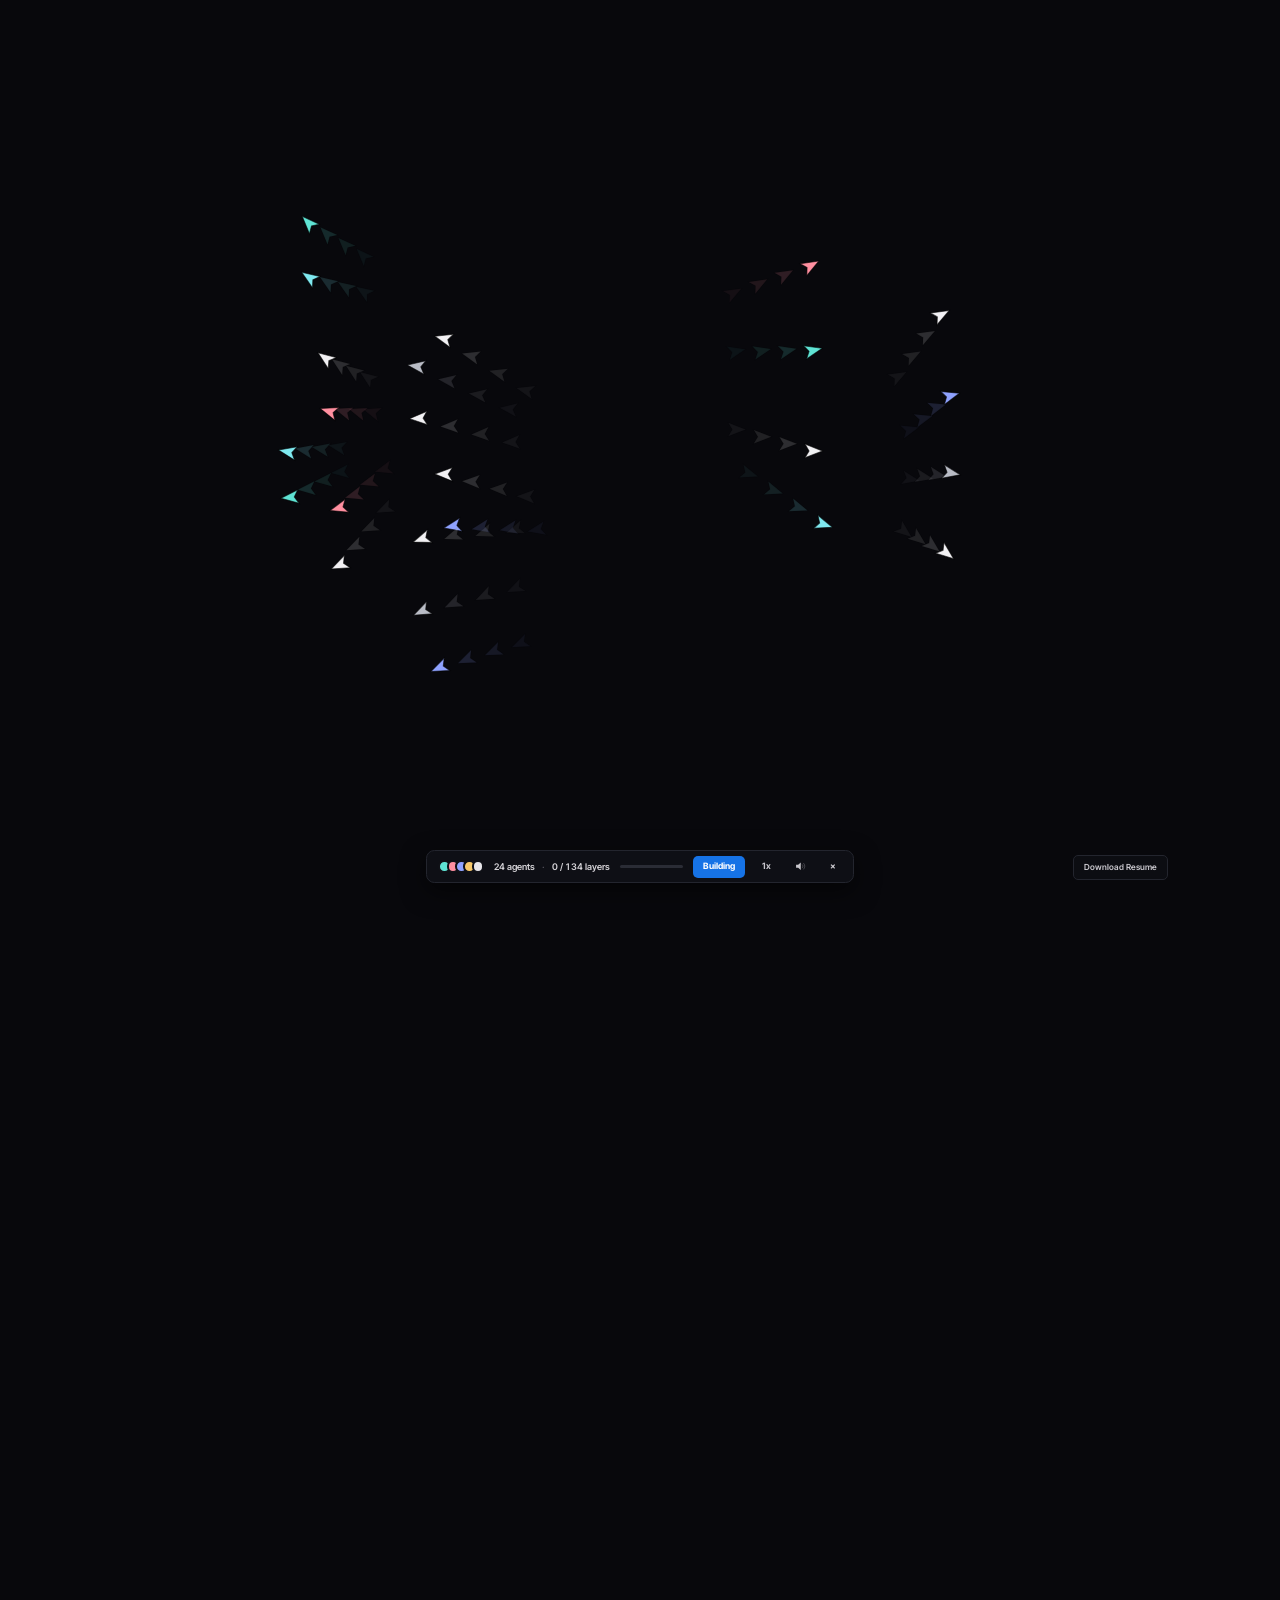
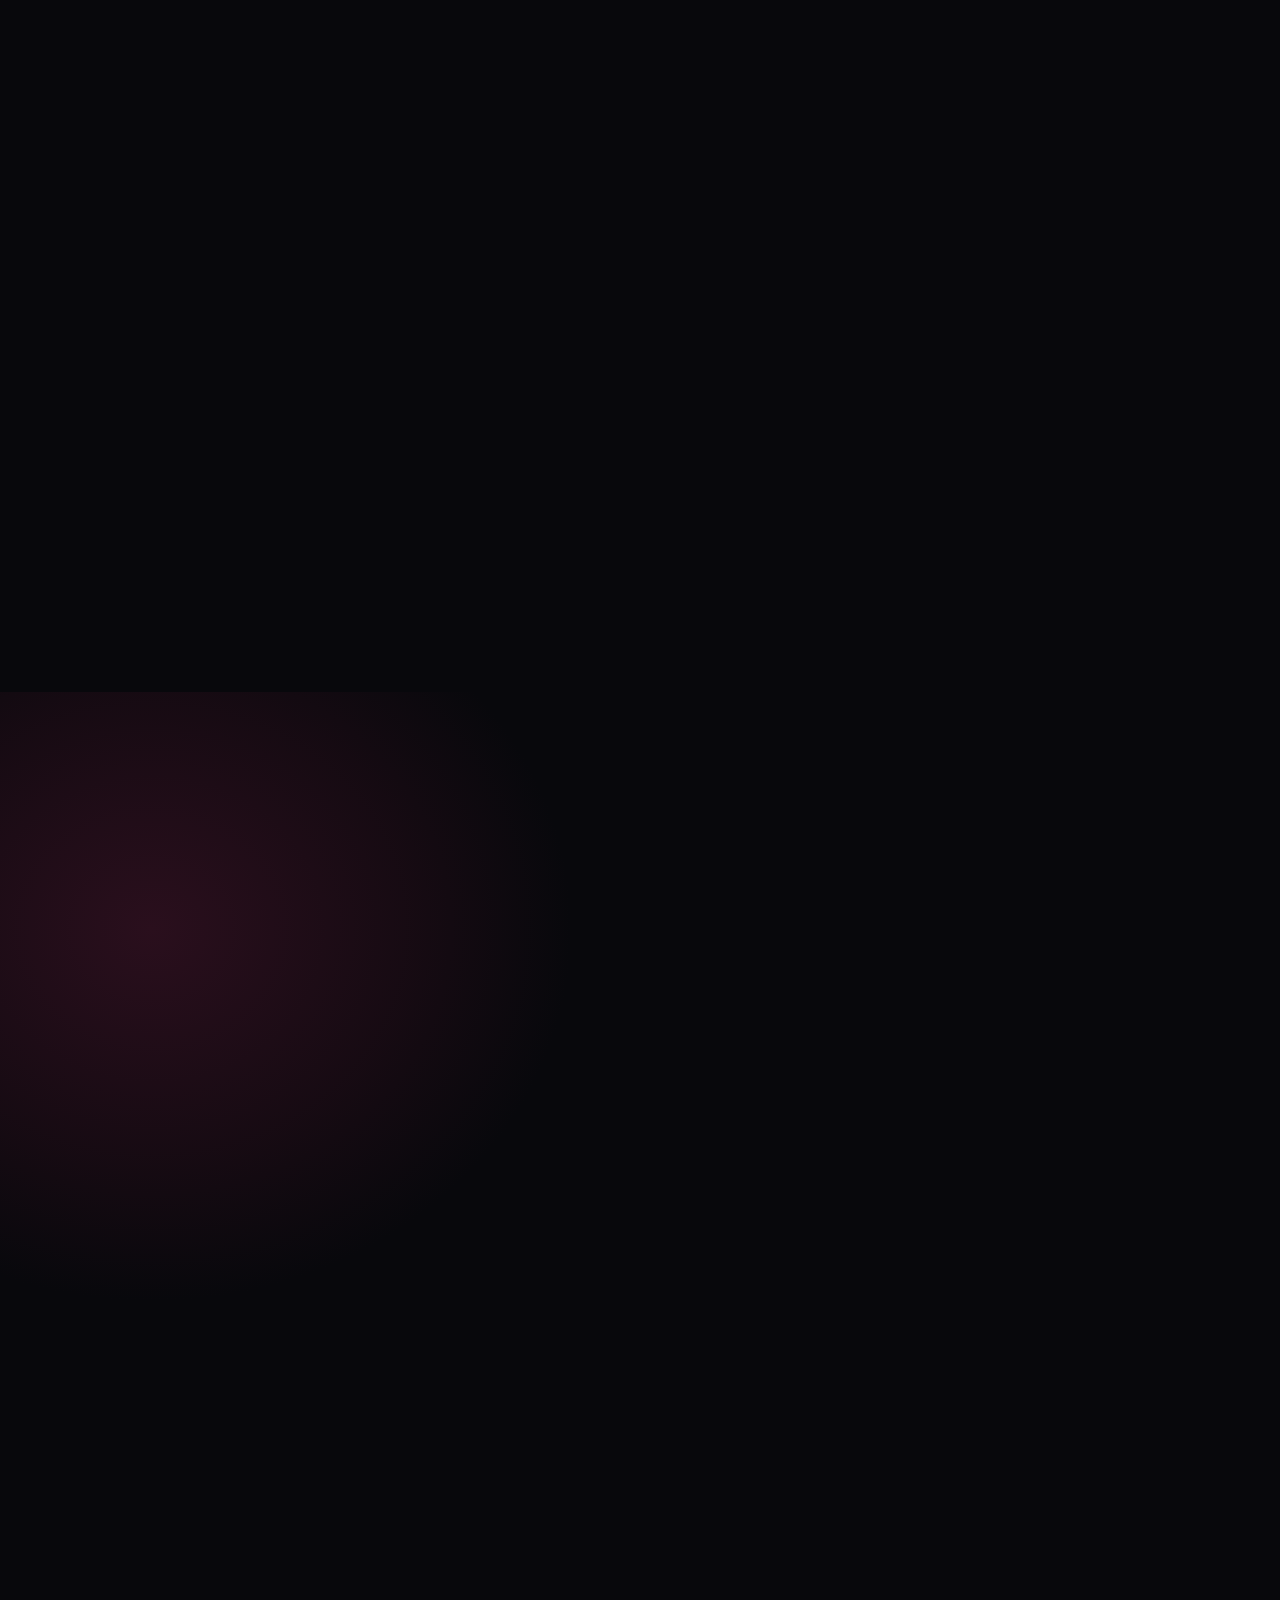
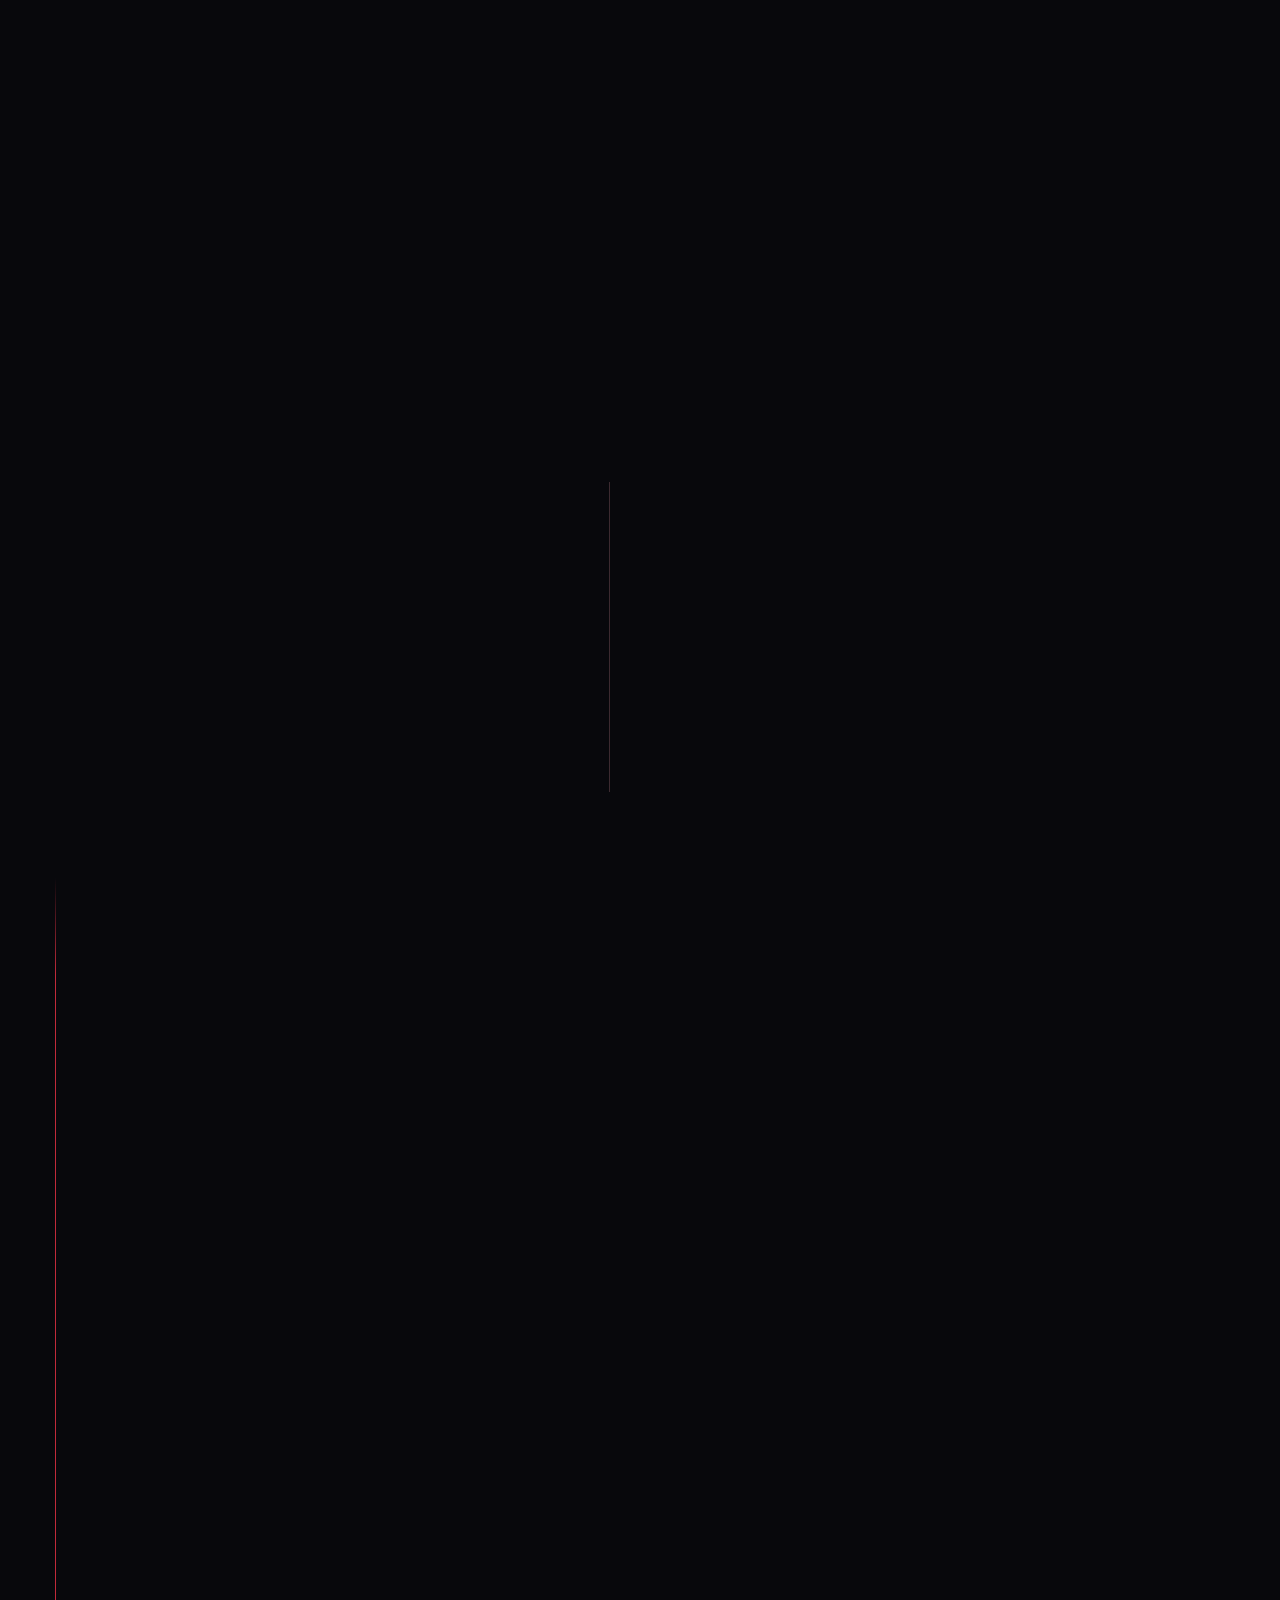
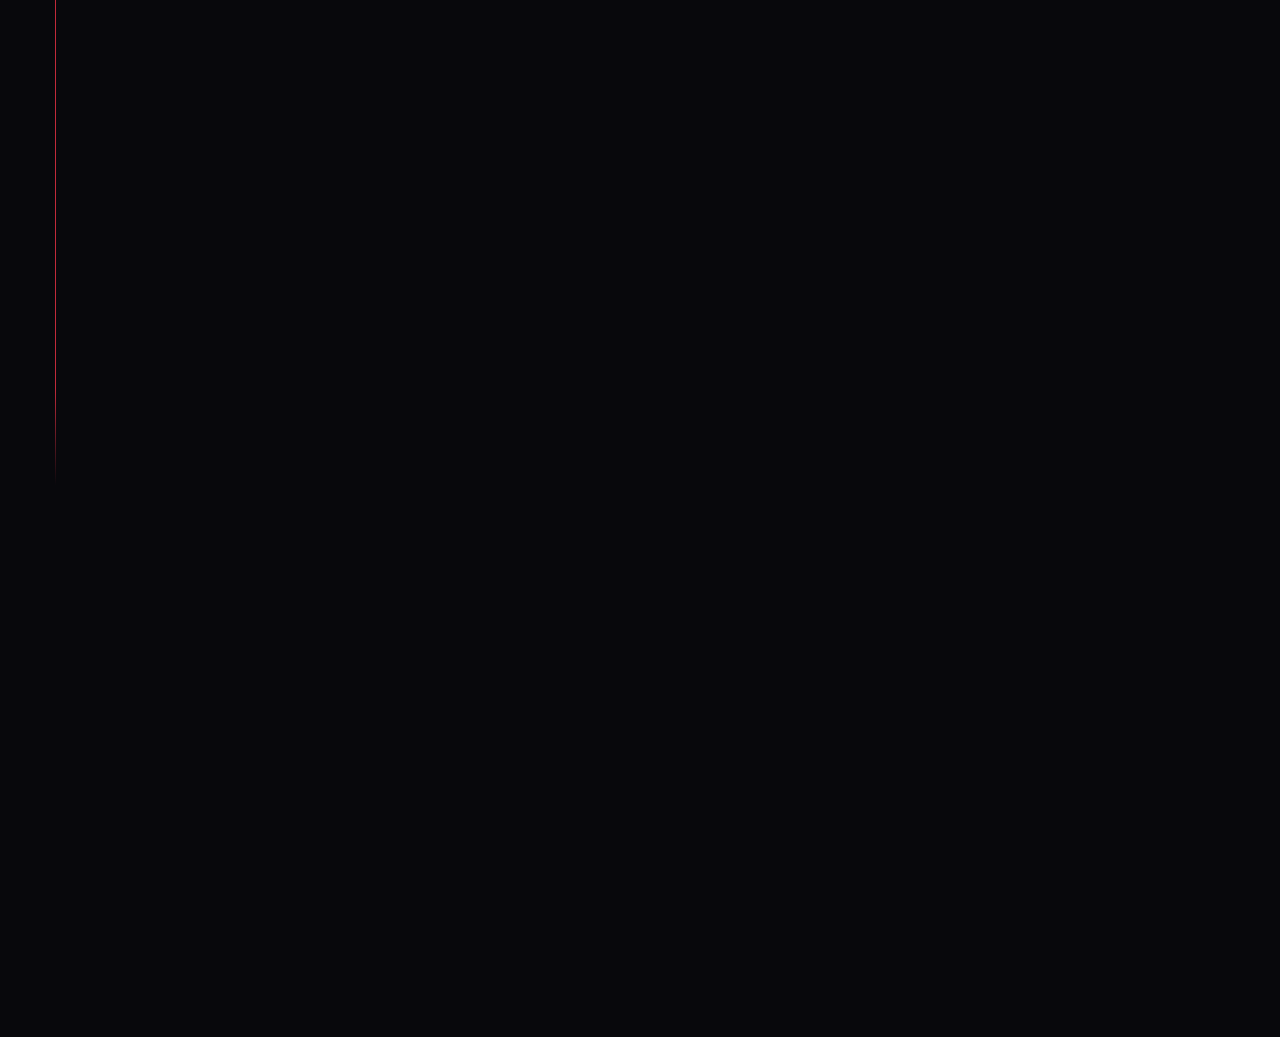
==== index.html @ 93a2fd00 "Replace placeholder content with Rahul's real portfolio Adds his profile, skills, experience and pho" ====
<!doctype html>
<html lang="en">
<head>
<meta charset="utf-8">
<meta name="viewport" content="width=device-width,initial-scale=1">
<title>Rahul De | Associate Product Manager</title>
<meta name="description" content="Rahul De, Associate Product Manager. 12 product case studies across research, teardowns, PRDs and feature strategy.">
<meta name="theme-color" content="#08080c">
<link rel="icon" href="assets/favicon.svg" type="image/svg+xml">
<link rel="preload" href="assets/fonts/anton-latin-400-normal.woff2" as="font" type="font/woff2" crossorigin>
<link rel="preload" href="assets/art/portrait.png" as="image">
<link rel="stylesheet" href="styles.css">
<script>(function(){var ok=false;try{ok=localStorage.getItem('playBuild')==='1'}catch(e){}if(ok||!matchMedia('(prefers-reduced-motion: reduce)').matches)document.documentElement.classList.add('js')})()</script>
</head>
<body>
<svg width="0" height="0" style="position:absolute" aria-hidden="true"><filter id="hblur" x="-20%" width="140%"><feGaussianBlur stdDeviation="14 0"/></filter></svg>

<div id="veil" aria-hidden="true"><span>R</span></div>

<header class="top">
  <a class="logo" href="#home" data-l="b" data-at="1950" aria-label="Back to top">RAHUL DE<i>.</i></a>
  <nav aria-label="Main">
    <a href="#work" data-l="t" data-at="2050">Work</a>
    <a href="#skills" data-l="t" data-at="2090">Skills</a>
    <a href="#about" data-l="t" data-at="2130">About</a>
    <a href="#experience" data-l="t" data-at="2170">Experience</a>
    <a href="#contact" data-l="t" data-at="2210">Contact</a>
  </nav>
  <div class="top-r">
    <a data-href="resume" target="_blank" rel="noopener" data-l="t" data-at="2250">Resume</a>
    <a href="#contact" data-l="t" data-at="2290">Let's talk <b>↗</b></a>
  </div>
</header>

<main>
<section class="hero" id="home">
  <div class="eyebrow" data-l="t" data-at="1750"><em>Associate Product Manager</em><br>SaaS · Customer Experience · Roadmaps</div>
  <div class="word" data-l="w" data-at="350" aria-hidden="true">PORTFOLIO</div>
  <div class="ph" data-l="ph" data-at="120" aria-hidden="true"></div>
  <img class="portrait" data-l="i" data-at="1020" src="assets/art/portrait.png" alt="Portrait of Rahul De" width="826" height="1062">
  <div class="hero-l">
    <p class="hello" data-l="t" data-at="260">Hello, I'm</p>
    <h1 class="name" data-l="h" data-at="340">RAHUL DE<i>.</i></h1>
    <p class="role" data-l="t" data-at="520">Associate<br>Product Manager</p>
    <p class="lede" data-l="t" data-at="640">1 year of experience with SaaS products, <br>customer experience, and product <br>roadmaps.</p>
    <a class="cta" href="#work" data-l="b" data-at="820"><span>View My Work</span><b>→</b></a>
    <p class="loc" data-l="t" data-at="1000"><i></i><span>Based in Pune, India</span></p>
  </div>
  <a class="reel" data-href="resume" target="_blank" rel="noopener" data-l="b" data-at="1650"><span class="play"><svg viewBox="0 0 24 24"><path d="M8 5v14l11-7z"/></svg></span><strong>Read My Resume</strong><small>PDF</small></a>
  <div class="hero-r">
    <p class="based" data-l="t" data-at="1200"><i>+</i>Hands-on with 0→1 products,<br>agile delivery and user research</p>
    <div class="ticks" data-l="b" data-at="1300"><i></i><i></i><i></i></div>
    <div class="stat" data-l="b" data-at="1360"><b>12</b><span>Product<br>case studies</span></div>
    <div class="stat" data-l="b" data-at="1460"><b>+30%</b><span>Session duration<br>(Indus App Store)</span></div>
    <div class="stat" data-l="b" data-at="1560"><b>+20%</b><span>User retention<br>(Indus App Store)</span></div>
    <div class="stat" data-l="b" data-at="1640"><b>0→1</b><span>Brandfolio built<br>and taken live</span></div>
  </div>
  <p class="scrollcue" data-l="t" data-at="1700">Scroll to explore <b>↓</b></p>
</section>

<section class="work" id="work">
  <div class="work-head">
    <div>
      <p class="kick" data-l="t">01 / Selected Work</p>
      <h2 class="ttl" data-l="h">Work That Speaks.</h2>
    </div>
    <p class="count" data-l="t">Showing <b>12</b> of 12</p>
  </div>
  <div class="filters" role="group" aria-label="Filter work" data-l="t">
    <button class="is-on" data-f="all">All</button>
    <button data-f="prd">New Feature PRD</button>
    <button data-f="build">Product Building</button>
    <button data-f="problem">Problem Solving</button>
    <button data-f="teardown">Teardown</button>
    <button data-f="favourite">Favourite Product</button>
    <button data-f="projects">Projects</button>
    <span class="sort">Open any card for the full case study</span>
  </div>
  <div class="cards">
    <article class="card" data-tags="prd">
      <a class="shot" href="work/zeta-pluxee.html" data-l="i" id="shot1" aria-label="Read Zeta: Pluxee Split Payments Case Study"><img src="assets/case/zeta-pluxee/01.png" alt="Zeta: Pluxee Split Payments Case Study preview" loading="eager"><em class="red">Featured</em></a>
      <a class="cap" href="work/zeta-pluxee.html" data-l="t"><b>01</b><div><h3>Zeta: Pluxee Split Payments Case Study</h3><p>Split checkout for Pluxee meal cards, so food goes on Pluxee and the rest on UPI or a card: research, MoSCoW, wireframes, technical design and rollout.</p></div><span>↗</span></a>
    </article>
    <article class="card" data-tags="build">
      <a class="shot" href="work/brandfolio-ai.html" data-l="c" data-wait="shot1" aria-label="Read Brandfolio AI"><span class="typo"><b>0→1</b><small>Brands × Creators</small></span><img class="ghost" src="assets/case/zeta-pluxee/01.png" alt=""><em>Product Building</em></a>
      <a class="cap" href="work/brandfolio-ai.html" data-l="t"><b>02</b><div><h3>Brandfolio AI</h3><p>Two-sided platform connecting early-stage brands with creators: product, wireframes, live site and go-to-market plan.</p></div><span>↗</span></a>
    </article>
    <article class="card" data-tags="problem">
      <a class="shot" href="work/temu-teardown.html" data-l="c" data-wait="shot1" aria-label="Read Temu: Onboarding and Trust Teardown"><img src="assets/case/temu-teardown/01.png" alt="Temu: Onboarding and Trust Teardown preview" loading="eager"><img class="ghost" src="assets/case/zeta-pluxee/01.png" alt=""><em>Problem Solving</em></a>
      <a class="cap" href="work/temu-teardown.html" data-l="t"><b>03</b><div><h3>Temu: Onboarding and Trust Teardown</h3><p>First-time-user teardown of Temu&#x27;s cluttered onboarding, prize wheel and coupon flow, with prioritised fixes.</p></div><span>↗</span></a>
    </article>
    <article class="card" data-tags="teardown">
      <a class="shot" href="work/upi-teardown.html" data-l="i" aria-label="Read UPI Payment System Teardown"><img src="assets/case/upi-teardown/01.png" alt="UPI Payment System Teardown preview" loading="lazy"><em>Teardown</em></a>
      <a class="cap" href="work/upi-teardown.html" data-l="t"><b>04</b><div><h3>UPI Payment System Teardown</h3><p>How UPI works end to end, who it changed things for, and where it goes next.</p></div><span>↗</span></a>
    </article>
    <article class="card" data-tags="favourite">
      <a class="shot" href="work/udchalo-teardown.html" data-l="i" aria-label="Read UdChalo: Favourite Product Teardown"><img src="assets/case/udchalo-teardown/01.png" alt="UdChalo: Favourite Product Teardown preview" loading="lazy"><em>Favourite Product</em></a>
      <a class="cap" href="work/udchalo-teardown.html" data-l="t"><b>05</b><div><h3>UdChalo: Favourite Product Teardown</h3><p>Pain points, prioritised improvements, metrics and risks for a travel platform built for defence personnel.</p></div><span>↗</span></a>
    </article>
    <article class="card" data-tags="problem">
      <a class="shot" href="work/blinkit-research.html" data-l="i" aria-label="Read Blinkit Delivery Partner App: Product Research"><img src="assets/case/blinkit-research/01.png" alt="Blinkit Delivery Partner App: Product Research preview" loading="lazy"><em>Problem Solving</em></a>
      <a class="cap" href="work/blinkit-research.html" data-l="t"><b>06</b><div><h3>Blinkit Delivery Partner App: Product Research</h3><p>15 days of research with a delivery partner on rewards, notifications and 10-minute delivery pressure.</p></div><span>↗</span></a>
    </article>
    <article class="card" data-tags="projects">
      <a class="shot" href="work/pm-lifecycle.html" data-l="i" aria-label="Read From Ideas to Impact: The Product Management Lifecycle"><img src="assets/case/pm-lifecycle/01.png" alt="From Ideas to Impact: The Product Management Lifecycle preview" loading="lazy"><em>Projects</em></a>
      <a class="cap" href="work/pm-lifecycle.html" data-l="t"><b>07</b><div><h3>From Ideas to Impact: The Product Management Lifecycle</h3><p>A visual map of how a product moves from stakeholder insights to validated, adopted features.</p></div><span>↗</span></a>
    </article>
    <article class="card" data-tags="prd">
      <a class="shot" href="work/woco-goal-module.html" data-l="i" aria-label="Read WoCo Goal Module: HR Tech PRD"><img src="assets/case/woco-goal-module/01.png" alt="WoCo Goal Module: HR Tech PRD preview" loading="lazy"><em>New Feature PRD</em></a>
      <a class="cap" href="work/woco-goal-module.html" data-l="t"><b>08</b><div><h3>WoCo Goal Module: HR Tech PRD</h3><p>PRD for a standalone goal-management module with leaderboard integration, targeting a 60% cut in manual HR tracking.</p></div><span>↗</span></a>
    </article>
    <article class="card" data-tags="problem">
      <a class="shot" href="work/student-tracker.html" data-l="i" aria-label="Read Student Tracker (Frappe)"><img src="assets/case/student-tracker/01.png" alt="Student Tracker (Frappe) preview" loading="lazy"><em>Problem Solving</em></a>
      <a class="cap" href="work/student-tracker.html" data-l="t"><b>09</b><div><h3>Student Tracker (Frappe)</h3><p>Problem brief, user stories, backlog and Sprint 1 plan for an NGO student-count tracking tool.</p></div><span>↗</span></a>
    </article>
    <article class="card" data-tags="problem">
      <a class="shot" href="work/stick-dating.html" data-l="i" aria-label="Read Stick Dating App: Path to $10M ARR"><span class="typo"><b>$10M</b><small>ARR in 6 months</small></span><em>Problem Solving</em></a>
      <a class="cap" href="work/stick-dating.html" data-l="t"><b>10</b><div><h3>Stick Dating App: Path to $10M ARR</h3><p>Product, marketing and expansion plan to take a dating app to $10M ARR in 6 months.</p></div><span>↗</span></a>
    </article>
    <article class="card" data-tags="projects">
      <a class="shot" href="work/indus-app-store.html" data-l="i" aria-label="Read Elevating User Engagement on Indus App Store"><span class="typo"><b>+30%</b><small>Session duration</small></span><em>Projects</em></a>
      <a class="cap" href="work/indus-app-store.html" data-l="t"><b>11</b><div><h3>Elevating User Engagement on Indus App Store</h3><p>Short videos, reviews and dark mode drove +30% session duration and +20% retention.</p></div><span>↗</span></a>
    </article>
    <article class="card" data-tags="prd">
      <a class="shot" href="work/smart-spending.html" data-l="i" aria-label="Read Smart Spending Insights for UPI Apps"><img src="assets/case/smart-spending/01.png" alt="Smart Spending Insights for UPI Apps preview" loading="lazy"><em>New Feature PRD</em></a>
      <a class="cap" href="work/smart-spending.html" data-l="t"><b>12</b><div><h3>Smart Spending Insights for UPI Apps</h3><p>Voice tags, category icons and AI auto-tagging to help users see where their money goes.</p></div><span>↗</span></a>
    </article>
  </div>
  <p class="empty" hidden>Nothing in this category yet.</p>

  <div class="clients-head">
    <div data-l="t"><p class="kick dim">What I Use</p><p class="kick">The Tools I Build With.</p></div>
    <a class="more" href="https://github.com/rahul002xxfsh" data-href="github" target="_blank" rel="noopener" data-l="t">GitHub <b>→</b></a>
  </div>
  <div class="logos" data-l="b" aria-label="Tools">
    <span style="color:#e8e6ea">Figma</span>
    <span style="color:#ff6f91">Lovable AI</span>
    <span style="color:#f07a23">Replit</span>
    <span style="color:#d5d3d5">Cursor</span>
    <span style="color:#f2c94c">Power BI</span>
    <span style="color:#7c8cff">ClickUp / Jira</span>
    <span style="color:#3ea88a">ChatGPT</span>
    <span style="color:#b8b5bc">Sora</span>
    <span style="color:#a78bfa">21Dev</span>
  </div>
</section>

<section class="recog" id="skills">
  <div class="recog-l">
    <p class="kick" data-l="t">Core APM Skills</p>
    <h2 class="big" data-l="h">The Skills.<br><span>Where I've Applied Them.</span></h2>
    <div class="laurel" data-l="b">
      <svg viewBox="0 0 44 84"><path d="M30 80C10 66 6 40 16 14c2 10 5 14 9 18-3 2-5 2-8 1 3 7 6 10 11 13-3 3-6 3-9 2 3 7 7 11 13 14-3 2-6 2-9 2 3 6 7 10 12 14z"/></svg>
      <div><b>12</b><small>Case Studies</small></div>
      <svg viewBox="0 0 44 84" class="flip"><path d="M30 80C10 66 6 40 16 14c2 10 5 14 9 18-3 2-5 2-8 1 3 7 6 10 11 13-3 3-6 3-9 2 3 7 7 11 13 14-3 2-6 2-9 2 3 6 7 10 12 14z"/></svg>
    </div>
    <p class="body" data-l="t">Case studies across research, teardowns, <br>PRDs and feature strategy.</p>
    <a class="link" href="#work" data-l="t">See The Case Studies <b>↗</b></a>
  </div>
  <div class="recog-r">
    <p class="kick dim" data-l="t">Skill / Where I've Applied It</p>
    <ol><li data-l="t"><div><h3>User research and discovery</h3><p>Blinkit partner research, Stick Dating pain points, Brandfolio user pain points</p></div><b>01</b></li><li data-l="t"><div><h3>Product teardowns and competitor analysis</h3><p>Temu, UPI, UdChalo, Brandfolio competitor analysis</p></div><b>02</b></li><li data-l="t"><div><h3>PRDs and user stories</h3><p>WoCo Goal Module PRD, Student Tracker user stories and acceptance criteria</p></div><b>03</b></li><li data-l="t"><div><h3>Prioritisation and sprint planning</h3><p>UdChalo impact-effort framework, Student Tracker backlog and Sprint 1 plan</p></div><b>04</b></li><li data-l="t"><div><h3>Metrics and success definition</h3><p>WoCo OKRs, Smart Spending metrics, Brandfolio KPI framework, Indus App Store results</p></div><b>05</b></li><li data-l="t"><div><h3>Agile delivery and cross-functional work</h3><p>Indus App Store: sprints, UAT, and work with content, engineering, design, QA and legal</p></div><b>06</b></li><li data-l="t"><div><h3>Wireframing and design</h3><p>Brandfolio wireframes, WoCo Figma screens, Student Tracker wireframe</p></div><b>07</b></li><li data-l="t"><div><h3>Go-to-market and growth</h3><p>Brandfolio marketing plan and KPIs, Stick Dating ARR strategy</p></div><b>08</b></li></ol>
  </div>
</section>

<section class="raw" id="featured">
  <div class="raw-l">
    <p class="kick" data-l="t">Featured Case Study</p>
    <h2 class="big huge" data-l="h">From Friction.<br><span>To One Checkout.</span></h2>
    <p class="body" data-l="t">Pluxee meal cards get blocked the moment an online cart has one non-food item. I designed a split checkout where food goes on Pluxee and the rest on UPI or a card, in a single order.</p>
    <p class="meta" data-l="t">Zeta: Pluxee Split Payments<br>Research · Market Sizing · MoSCoW · Wireframes · Rollout</p>
    <a class="link" href="work/zeta-pluxee.html" data-l="t">Read The Case Study <b>↗</b></a>
  </div>
  <div class="raw-r">
    <div class="compare" data-l="i" id="compare" style="--pos:50%">
      <img src="assets/case/zeta-pluxee/01.png" alt="Three wireframes of the split checkout: split view, two approvals and confirmation" loading="eager">
      <div class="before">
        <div>
          <h3>Rohan's checkout today</h3>
          <ul>
            <li>Adds groceries, dishwashing liquid, tissues and toothpaste to his Instamart cart</li>
            <li>Goes to pay, and Pluxee isn't offered because of the non-food items</li>
            <li>Has to remove the non-food items or pay the full ₹1,450 with UPI</li>
            <li>His Pluxee balance stays untouched</li>
          </ul>
        </div>
      </div>
      <em class="tl">Before</em><em class="tr">After</em>
      <span class="bar"></span><span class="knob"></span>
      <input type="range" min="0" max="100" value="50" aria-label="Drag to compare the checkout before and after">
    </div>
    <div class="compare-foot"><p data-l="t">After: ₹1,200 for food on Pluxee, ₹250 for the rest on UPI. One order, no items removed.</p><p data-l="t">Drag</p></div>
  </div>
</section>

<section class="behind" id="about">
  <div class="behind-head">
    <div>
      <p class="kick" data-l="t">02 / About Me</p>
      <h2 class="big mid" data-l="h">From Vision.<br>Through To <span>Execution.</span></h2>
    </div>
    <p class="body" data-l="t">Associate Product Manager with hands-on experience in 0→1 product development, roadmap support, agile delivery, and user-centered design. I write PRDs, run market research, collaborate across functions, and use data to guide product decisions, from vision through to execution.</p>
  </div>
  <div class="behind-grid">
    <div class="edu">
      <h3 class="sub" data-l="h">Skills &amp; Tools</h3>
      <p class="tagr" data-l="t">What I Do</p>
      <ul class="chips" data-l="b"><li>Product Manager</li><li>Business Management (Startup)</li><li>Product Strategy</li><li>Product NorthStar</li><li>PRD</li><li>Data-Driven Research</li><li>Product Marketing</li></ul>
      <p class="tagr" data-l="t">What I Use</p>
      <ul class="chips" data-l="b"><li>Figma</li><li>Lovable AI</li><li>21Dev</li><li>Power BI</li><li>Sora</li><li>Replit</li><li>Cursor</li><li>ChatGPT</li><li>ClickUp / Jira</li></ul>
      <p class="tagr" data-l="t">Languages</p>
      <ul class="chips" data-l="b"><li>English</li><li>German</li><li>French</li></ul>
      <p class="body aside" data-l="t">I also build quickly with AI-assisted tools like Lovable, Replit and Cursor, and use Figma and Power BI for design and analytics.</p>
    </div>
    <div class="flow">
      <h3 class="sub" data-l="h">How I Approach Product</h3>
      <ol>
        <li data-l="t"><b>01</b><div><h4>Understand the user</h4><p>Interviews, app walkthroughs and competitor research.</p></div></li>
        <li data-l="t"><b>02</b><div><h4>Define the problem</h4><p>A clear problem statement, goals and non-goals.</p></div></li>
        <li data-l="t"><b>03</b><div><h4>Propose the solution</h4><p>Features, user stories and wireframes.</p></div></li>
        <li data-l="t"><b>04</b><div><h4>Prioritise</h4><p>Impact vs. effort and a scoped first sprint.</p></div></li>
        <li data-l="t"><b>05</b><div><h4>Measure</h4><p>Success metrics, OKRs and risks agreed before building.</p></div></li>
      </ol>
    </div>
    <aside class="quote" data-l="b">
      <i class="qm">“</i>
      <p>I use data<br>to guide product<br>decisions, <span>from vision<br>through to<br>execution.</span></p>
      <em>Rahul De</em>
      <small>Associate Product Manager<br>Pune, India</small>
      <u></u>
    </aside>
  </div>
</section>

<section class="journey" id="experience">
  <span class="redline"></span>
  <div class="j-head">
    <div>
      <p class="kick" data-l="t">03 / Work Experience</p>
      <h2 class="ttl up" data-l="h">Keep Moving. Keep Building.</h2>
    </div>
    <p class="count" data-l="t">Scroll <b>↓</b></p>
  </div>
  <div class="j-grid">
    <ol class="tl">
      <li class="now"><time data-l="t">Jun 2025 – Sep 2025</time><div><h3 data-l="t">Brandfolio AI</h3><small data-l="t">Product Building</small><ul class="duties" data-l="t"><li>Spearheaded the end-to-end product strategy and execution for BrandFolio, a two-sided influencer-brand collaboration platform.</li><li>Defined and implemented the North Star Metric, aligning team goals with long-term product vision and user value delivery.</li><li>Drove 0→1 product development: Conducted competitive analysis, drafted PRDs, created wireframes, and collaborated with cross-functional teams to build core modules for both brand and influencer journeys.</li><li>Led the development of BrandFolio’s campaign management system, influencer discovery &amp; matchmaking engine, and brand dashboard.</li><li>Set up operational foundations — purchased the domain, configured hosting, business email, and managed the website structure, content, and launch. Oversaw daily sprint planning, backlog grooming, and task assignments on ClickUp; established process flows for design, dev, and marketing teams.</li><li>Worked closely with UI/UX designers to define platform aesthetics and user journeys, ensuring a seamless experience across web and mobile.</li><li>Coordinated branding efforts — collaborated on logo creation, brand tone, and marketing messaging, ensuring consistency across all touchpoint.</li><li>Acted as the bridge between vision and execution — managing everything from high-level product direction to nitty-gritty executional tasks.</li></ul></div></li>
      <li><time data-l="t">Feb 2025 – May 2025</time><div><h3 data-l="t">Sapmen C</h3><small data-l="t">Product Creation</small><ul class="duties" data-l="t"><li>Collaborated with engineering, design, and marketing teams to align product development with user needs and business objectives.</li><li>Facilitated sprint planning, backlog grooming, and daily stand-ups, ensuring timely delivery of high-quality features.</li><li>Gathered and analyzed customer feedback through surveys, interviews, and usability testing to shape product features and improvements.</li><li>Built and maintained Product Requirement Documents (PRDs) and user stories to ensure clarity and alignment across teams.</li><li>Acted as the primary point of contact for stakeholders, presenting product updates, roadmaps, and performance metrics in executive reviews.</li></ul></div></li>
      <li><time data-l="t">Dec 2024 – Jan 2025</time><div><h3 data-l="t">Pawzz Foundation</h3><small data-l="t">Product Management</small><ul class="duties" data-l="t"><li>As part of my role, I plan and execute impactful philanthropic projects, ensuring timely delivery and measurable outcomes that advance our mission. I support product management by prioritizing features and creating roadmaps aligned with strategic goals. I coordinate events to raise awareness and funds, engaging the community and building support for our initiatives. Additionally, I develop and implement innovative marketing strategies, leverage social media to foster engagement and amplify our message, and conduct market research and data analysis to identify trends and opportunities. I also prepare detailed reports and presentations to communicate project progress and outcomes to internal and external stakeholders.</li></ul></div></li>
      
    </ol>
    <div class="wins">
      <p class="kick dim" data-l="t">Highlights</p>
      <h3 class="big sm" data-l="h">Little Wins.<br><span>Big Meaning.</span></h3>
      <ul>
        <li data-l="t"><div><h4>12 product case studies</h4><p>Research, teardowns, PRDs</p></div><span>+</span></li>
        <li data-l="t"><div><h4>+30% session duration</h4><p>Indus App Store</p></div><span>+</span></li>
        <li data-l="t"><div><h4>+20% user retention</h4><p>Indus App Store</p></div><span>+</span></li>
        <li data-l="t"><div><h4>0→1 Brandfolio</h4><p>Built and taken live</p></div><span>+</span></li>
      </ul>
    </div>
  </div>
  <div class="gh">
    <div class="gh-head"><p class="kick" data-l="t">GitHub Contributions</p><a class="link" href="https://github.com/rahul002xxfsh" data-l="t" target="_blank" rel="noopener">github.com/rahul002xxfsh <b>↗</b></a></div>
    <div class="gh-card" data-l="i"><img src="https://ghchart.rshah.org/e5404f/rahul002xxfsh" alt="GitHub contributions in the last year" loading="eager"></div>
  </div>
</section>

<section class="contact" id="contact">
  <div class="c-l">
    <p class="kick" data-l="t">04 / Contact</p>
    <h2 class="big huge" data-l="h">Let's Work<br>Together<i>.</i></h2>
    <p class="body" data-l="t">Have a product problem worth solving? <br>Let's talk.</p>
    <a class="startchat" id="chat" href="#" data-l="t"><span>↗</span>Start A Conversation</a>
  </div>
  <ul class="c-list">
    <li><a id="cEmail" href="#" data-l="b"><svg viewBox="0 0 24 24"><rect x="3" y="5" width="18" height="14" rx="3"/><path d="M3 8l9 6 9-6"/></svg><div><small>Email</small><span data-bind="email"></span></div><b>→</b></a></li>
    <li><a id="cTel" href="#" data-l="b"><svg viewBox="0 0 24 24"><path d="M6 3l4 1 1 5-2 2c1 3 3 5 6 6l2-2 5 1 1 4c-9 2-19-8-17-17z"/></svg><div><small>Phone</small><span data-bind="phone"></span></div><b>→</b></a></li>
    <li><a data-href="linkedin" target="_blank" rel="noopener" data-l="b"><svg viewBox="0 0 24 24"><rect x="3" y="3" width="18" height="18" rx="3"/><path d="M8 10v7M8 7v.01M12 17v-7M12 13c0-4 5-4 5 0v4"/></svg><div><small>LinkedIn</small><span>rahul-de-3040a71a0</span></div><b>→</b></a></li>
    <li><a data-href="github" target="_blank" rel="noopener" data-l="b"><svg viewBox="0 0 24 24"><path d="M9 19c-4 1-4-2-6-2m12 4v-3.500c0-1 .1-1.400-.5-2 2.800-.3 5.500-1.400 5.500-6a4.600 4.600 0 0 0-1.300-3.200 4.300 4.300 0 0 0-.1-3.200s-1.100-.3-3.500 1.300a12 12 0 0 0-6.200 0C6.500 2.800 5.400 3.100 5.400 3.100a4.300 4.300 0 0 0-.1 3.200A4.600 4.600 0 0 0 4 9.500c0 4.600 2.700 5.700 5.500 6-.6.600-.6 1.200-.5 2V21"/></svg><div><small>GitHub</small><span>rahul002xxfsh</span></div><b>→</b></a></li>
    <li><span class="row" data-l="b"><svg viewBox="0 0 24 24"><path d="M12 2l9 10-9 10-9-10z"/><circle cx="12" cy="12" r="3"/></svg><div><small>Location</small><span data-bind="location"></span></div></span></li>
  </ul>
  <a class="c-card" id="reelCard" data-href="resume" target="_blank" rel="noopener" data-l="i">
    <p class="cc-t">Resume</p>
    <h3>Make It<br><span>Feel Real.</span></h3>
    <span class="cc-b">PDF ↗</span>
  </a>
</section>

<footer>
  <p class="foot-line" data-l="t">Rahul De, Associate Product Manager</p>
  <div class="foot-row">
    <a class="logo" href="#home" data-l="b">RAHUL DE<i>.</i></a>
    <div class="soc" data-l="t">
      <a data-href="github" target="_blank" rel="noopener" aria-label="GitHub">GitHub</a>
      <a data-href="linkedin" target="_blank" rel="noopener" aria-label="LinkedIn">LinkedIn</a>
      <a href="#home" aria-label="Back to top">↑</a>
    </div>
  </div>
</footer>
</main>

<div class="stage" id="stage" aria-hidden="true"></div>
<canvas id="swarm" aria-hidden="true"></canvas>
<i class="scan scan-t" id="scanT"></i><i class="scan scan-l" id="scanL"></i>

<div class="dock" id="dock">
  <div class="pill" id="pill" role="status" aria-live="off">
    <span class="avs" aria-hidden="true"><i></i><i></i><i></i><i></i><i></i></span>
    <span id="pText"><span id="pAgents">24 agents</span><span class="sep">·</span><span id="pLayers">0 / 134 layers</span></span>
    <span class="bar"><i id="pBar"></i></span>
    <button class="main" id="pMain" type="button">Building</button>
    <button id="pSpeed" type="button" aria-label="Change speed">1x</button>
    <button id="pSound" type="button" aria-label="Toggle sound" aria-pressed="false"><svg viewBox="0 0 24 24"><path d="M4 9v6h4l5 4V5L8 9z"/><path class="w" d="M16 9c1.600 1.800 1.600 4.200 0 6M18.600 6.500c3 3.300 3 7.700 0 11"/></svg></button>
    <button id="pClose" type="button" aria-label="Close agent animation">×</button>
  </div>
  <a class="dl" id="dl" data-href="resume" target="_blank" rel="noopener">Download Resume</a>
</div>

<script src="config.js"></script>
<script src="app.js"></script>
</body>
</html>
---- styles.css ----
@font-face{font-family:Anton;src:url(assets/fonts/anton-latin-400-normal.woff2) format("woff2");font-display:block}
@font-face{font-family:Kaushan;src:url(assets/fonts/kaushan-script-latin-400-normal.woff2) format("woff2");font-display:block}
@font-face{font-family:"Inter Tight";src:url(assets/fonts/inter-tight-latin-wght-normal.woff2) format("woff2");font-weight:100 900;font-display:swap}
@font-face{font-family:Manrope;src:url(assets/fonts/manrope-latin-wght-normal.woff2) format("woff2");font-weight:200 800;font-display:swap}

/* 1rem = 10px on the 1536px laptop viewport seen in the reference, so every measurement scales with it */
:root{--bg:#08080c;--red:#e5404f;--red2:#e8334a;--pink:#f0566b;--ink:#f4f2f1;--mute:#a3a0a8;--dim:#6f6c75;--line:#1b1b22;--blue:#2f8cff;--cyan:#22b8cf;--pad:6.6rem}
html{font-size:min(calc(100vw / 153.6),13px);background:var(--bg);scroll-behavior:smooth;scrollbar-gutter:stable;scrollbar-color:#55535c var(--bg)}
html.lock{overflow:hidden}
*{box-sizing:border-box;margin:0;padding:0}
body{background:var(--bg);color:var(--ink);font:400 1.4rem/1.7 Manrope,system-ui,sans-serif;overflow-x:clip;-webkit-font-smoothing:antialiased}
a{color:inherit;text-decoration:none}ul,ol{list-style:none}img,svg{display:block}button{font:inherit;color:inherit;background:none;border:0;cursor:pointer}
:focus-visible{outline:2px solid var(--blue);outline-offset:3px}
section{position:relative;scroll-margin-top:7rem}

/* Build states, driven by app.js */
.js [data-l]{opacity:0}
.js [data-l].bld{opacity:1;clip-path:inset(-8% calc(100% - var(--p,0)*100%) -8% -2%)}
.js [data-l=i].bld,.js [data-l=c].bld{clip-path:none;opacity:var(--o,0)}
.js [data-l].on{opacity:1}
.js .ph.on{opacity:0}
.ph{display:none}.js .ph{display:block}

/* Header */
.top{position:fixed;inset:0 0 auto;z-index:20;height:7rem;padding:0 var(--pad);display:flex;align-items:center;justify-content:space-between}
.logo{font:400 2.5rem/1 Anton,sans-serif;letter-spacing:.012em;display:inline-block}
.logo i{color:var(--red);font-style:normal}
.top nav{position:absolute;left:50%;transform:translateX(-50%);display:flex;gap:3.8rem}
.top nav a,.top-r{font:500 1.2rem/1 "Inter Tight",sans-serif;color:#c9c6cc;transition:color .2s}
.top nav a:hover,.top-r a:hover{color:var(--red)}
.top-r{display:flex;gap:2.4rem;align-items:center}.top-r a{color:var(--ink);font-weight:600}.top-r b{font-weight:500}
.dot{display:inline-block;width:.6rem;height:.6rem;border-radius:50%;background:#37d67a;margin-right:.7rem;vertical-align:.1rem}

/* Hero */
.hero{height:82rem;overflow:clip}
.eyebrow{position:absolute;left:var(--pad);top:9.2rem;font:600 1.05rem/1.9rem "Inter Tight",sans-serif;letter-spacing:.09em;text-transform:uppercase;color:#d8d6da}
.eyebrow em{font-style:normal;color:var(--pink)}
.word{position:absolute;left:7.4rem;top:16.6rem;transform:scaleY(1.14);transform-origin:top;font:400 35.7rem/1 Anton,sans-serif;letter-spacing:.012em;white-space:nowrap;background:linear-gradient(180deg,#f02b37 8%,#dc2230 36%,#a51622 56%,#5e0d16 72%,rgba(40,6,12,0) 88%);-webkit-background-clip:text;background-clip:text;color:transparent;user-select:none}
.ph{position:absolute;left:40rem;top:11rem;width:84.5rem;height:66rem;background:linear-gradient(135deg,#2a3650 0%,#4b6390 60%,#5e7cac 100%)}
.portrait{position:absolute;left:61.5rem;top:18.6rem;width:47rem;height:60.4rem;filter:contrast(1.06) saturate(.92);-webkit-mask-image:linear-gradient(90deg,transparent 0,#000 11%,#000 89%,transparent 100%),linear-gradient(180deg,#000 72%,transparent 100%);-webkit-mask-composite:source-in;mask-image:linear-gradient(90deg,transparent 0,#000 11%,#000 89%,transparent 100%),linear-gradient(180deg,#000 72%,transparent 100%);mask-composite:intersect}
.hero-l{position:absolute;left:var(--pad);top:0;width:44rem}
.hello{position:absolute;top:15.6rem;left:.4rem;font:400 5.6rem/1 Kaushan,cursive;color:#fbf8f6;white-space:nowrap;transform:rotate(-3deg);transform-origin:left}
.name{position:absolute;top:22.6rem;left:0;font:400 11.6rem/1 Anton,sans-serif;letter-spacing:.005em;color:#f7f4f1;white-space:nowrap;text-shadow:0 .6rem 3rem rgba(0,0,0,.45)}
.name i{font-size:3.2rem;color:var(--red);font-style:normal;margin-left:.5rem}
.role{position:absolute;top:38.6rem;font:700 2.3rem/3.1rem "Inter Tight",sans-serif;letter-spacing:.015em;text-transform:uppercase;color:var(--pink)}
.lede{position:absolute;top:46.8rem;font:500 1.32rem/2.4rem Manrope,sans-serif;color:#dcd9dc;white-space:nowrap}
.cta{position:absolute;top:60.8rem;width:21rem;height:5.2rem;display:flex;align-items:center;justify-content:space-between;padding:0 2rem;background:var(--red);font:700 1.1rem/1 "Inter Tight",sans-serif;letter-spacing:.09em;text-transform:uppercase;color:#fff;transition:background .25s,transform .25s}
.cta:hover{background:#f25464;transform:translateY(-.2rem)}.cta b{font-size:1.5rem;font-weight:500}
.loc{position:absolute;top:68.4rem;display:flex;align-items:center;gap:1rem;font:600 .95rem/1 "Inter Tight",sans-serif;letter-spacing:.1em;text-transform:uppercase;color:#98959c;white-space:nowrap}
.loc i{width:.8rem;height:.8rem;border-radius:50%;background:var(--red)}
.reel{position:absolute;left:var(--pad);top:74.4rem;display:flex;align-items:center;gap:1.4rem}
.play{width:4.4rem;height:4.4rem;border:1.5px solid #e9e6e6;border-radius:50%;display:grid;place-items:center;transition:background .25s}
.play svg{width:1.8rem;fill:#f4f2f1;transition:fill .25s}.reel:hover .play{background:var(--red);border-color:var(--red)}
.reel strong{font:700 1.1rem/1 "Inter Tight",sans-serif;letter-spacing:.09em;text-transform:uppercase}
.reel small{font:500 1rem/1 "Inter Tight",sans-serif;color:var(--dim);margin-left:1.4rem}
.hero-r{position:absolute;right:5.4rem;top:0;width:21rem}
.based{position:absolute;top:29.4rem;left:3.2rem;width:18rem;font:500 1rem/1.6rem Manrope,sans-serif;color:#b9b6bd}
.based i{position:absolute;left:-2.4rem;font-style:normal;color:var(--red)}
.ticks{position:absolute;top:39rem;left:0;width:100%;display:flex;gap:1.4rem}.ticks i{flex:1;height:.3rem;background:#7c1520}
.stat{position:absolute;left:0;display:flex;align-items:center;gap:2rem}
.stat:nth-of-type(2){top:42.4rem}.stat:nth-of-type(3){top:49rem}.stat:nth-of-type(4){top:55.6rem}.stat:nth-of-type(5){top:62.2rem}
.stat b{font:400 3.8rem/1 Anton,sans-serif;color:var(--red2);width:9.2rem;flex:none;white-space:nowrap}.stat u{text-decoration:none;font-size:2.4rem}
.stat span{font:500 1rem/1.5rem Manrope,sans-serif;color:#a5a2a9}
.award-note{position:absolute;top:63.6rem;left:0;font:600 .95rem/1 "Inter Tight",sans-serif;letter-spacing:.09em;text-transform:uppercase;color:#a5a2a9;white-space:nowrap}
.award-note i{font-style:normal;color:var(--red);margin-right:.8rem}
.scrollcue{position:absolute;left:0;width:100%;text-align:center;top:73.8rem;padding-left:15rem;font:500 .95rem/1 "Inter Tight",sans-serif;letter-spacing:.08em;color:#8d8a91}

/* Shared type */
.kick{font:600 1.05rem/1.6 "Inter Tight",sans-serif;letter-spacing:.09em;text-transform:uppercase;color:#e2dfe2}
.kick.dim{color:#8d8a91}
.ttl{font:700 3.5rem/1.1 "Inter Tight",sans-serif;letter-spacing:-.045em;text-transform:uppercase;color:#f6f4f3;margin-top:1.8rem}
.ttl.up{font-weight:600;font-size:3.5rem;letter-spacing:-.055em}
.big{font:400 5.6rem/1.13 Anton,sans-serif;letter-spacing:.012em;text-transform:uppercase;color:#f6f3f1}
.big span,.big i{color:var(--pink);font-style:normal}.big.huge{font-size:7.2rem;line-height:1.13}.big.mid{font-size:5.2rem;line-height:1.23}.big.sm{font-size:3.9rem;line-height:1.16}
.body{font:500 1.3rem/2.3rem Manrope,sans-serif;color:#b9b6bc}
.count,.more,.sort{font:500 1rem/1 "Inter Tight",sans-serif;letter-spacing:.06em;color:#a5a2a9}

/* Work */
.work{padding:6rem var(--pad) 0}
.work-head{display:flex;justify-content:space-between;align-items:flex-end}
.filters{display:flex;gap:3.6rem;align-items:center;margin-top:3.2rem;height:3.4rem;border-bottom:1px solid #14141a}
.filters button{position:relative;height:100%;font:500 1.15rem/1 "Inter Tight",sans-serif;color:#9a97a0;transition:color .2s}
.filters button:hover{color:#fff}.filters button.is-on{color:#fff;font-weight:700}
.filters button.is-on:after{content:"";position:absolute;left:0;right:0;bottom:-1px;height:.2rem;background:var(--red)}
.sort{margin-left:auto;font-size:1rem}
.cards{display:grid;grid-template-columns:repeat(3,1fr);gap:3.6rem 2.4rem;margin-top:3rem}
.card[hidden]{display:none}
.shot{position:relative;display:block;width:100%;aspect-ratio:454/245;overflow:hidden;text-align:left;cursor:pointer}
.shot{background:#101016}
.shot img{position:absolute;inset:0;width:100%;height:100%;object-fit:cover;object-position:top;transition:transform .7s cubic-bezier(.2,.7,.2,1)}
.shot:hover img{transform:scale(1.05)}
.shot .ghost{opacity:var(--g,0);pointer-events:none}
.shot em{position:absolute;left:1.2rem;top:1.2rem;padding:.4rem .8rem;font:700 .85rem/1.1 "Inter Tight",sans-serif;letter-spacing:.09em;text-transform:uppercase;font-style:normal;background:rgba(8,8,12,.75);color:#fff}
.shot em.red{background:var(--red)}
.typo{position:absolute;inset:0;display:flex;flex-direction:column;align-items:center;justify-content:center;background:radial-gradient(60% 90% at 50% 40%,#5c1220 0%,#14101a 70%,#0d0d12 100%)}.typo b{font:400 9.6rem/1 Anton,sans-serif;color:#f6f3f1}.typo small{margin-top:1rem;font:700 1rem/1 "Inter Tight",sans-serif;letter-spacing:.12em;text-transform:uppercase;color:var(--pink)}
.cap{display:flex;align-items:flex-start;gap:1.6rem;margin-top:1.8rem}
.cap b{font:400 3.4rem/1 Anton,sans-serif;color:var(--red2)}
.cap div{flex:1;min-width:0}.cap h3{font:700 1.2rem/1.3 "Inter Tight",sans-serif;letter-spacing:.04em;text-transform:uppercase}
.cap p{margin-top:.4rem;font:500 1.1rem/1.6 Manrope,sans-serif;color:#8d8a91}.cap:hover h3{color:var(--pink)}.cap span{color:#a5a2a9;font-size:1.5rem}
.empty{margin-top:3rem;padding:6rem 0;text-align:center;color:var(--mute);border:1px dashed #26262e}
.clients-head{display:flex;justify-content:space-between;align-items:flex-end;margin-top:8.6rem}
.logos{display:flex;align-items:center;justify-content:space-between;margin-top:3.2rem;height:9.4rem}
.logos span{font:700 2.1rem/1 "Inter Tight",sans-serif;letter-spacing:-.02em}.logos small{font:600 .75rem/1 "Inter Tight",sans-serif;letter-spacing:.2em}
.lg-n{font:400 7.4rem/1 Anton,sans-serif;background:linear-gradient(90deg,#b20710,#e50914 55%,#a10610);-webkit-background-clip:text;background-clip:text;color:transparent}
.lg-magma{font:italic 800 3.6rem/1 "Inter Tight",sans-serif;letter-spacing:-.02em;color:#e23a4a}.lg-magma small{color:#c23a48;margin-top:.5rem;font-style:normal}
.lg-rain{position:relative;font:700 3.4rem/1 "Inter Tight",sans-serif;letter-spacing:.02em;color:#d5d3d5}.lg-rain svg{position:absolute;left:-.6rem;top:-.4rem;width:1.5rem;fill:#d5d3d5}.lg-rain small{margin-top:.3rem;letter-spacing:.42em}
.lg-ever{color:#f07a23}.lg-ever svg{width:4.4rem;fill:#f07a23}.lg-ever small{font-size:1.1rem;margin-top:.3rem;font-weight:800;letter-spacing:.06em}
.lg-shield svg{width:3.8rem;fill:#3ea85c}
.lg-dot{flex-direction:row!important;gap:.3rem;font:700 1.9rem/1 "Inter Tight",sans-serif;color:#3467c8}.lg-dot i{color:#d7364a;font-style:normal}
.lg-ptsp{font:600 2.6rem/1 "Inter Tight",sans-serif;color:#8b2a35}.lg-ptsp small{font-size:.6rem;letter-spacing:.1em;margin-top:.2rem;color:#6a2a32}
.lg-sq{color:#9a97a0}.lg-sq svg{width:2.6rem;fill:#9a97a0}.lg-sq small{margin-top:.3rem}

/* Recognition */
.recog{margin-top:6rem;padding:8rem var(--pad) 10rem;display:grid;grid-template-columns:62.4rem 1fr;background:radial-gradient(70rem 62rem at 12% 34%,#2a0f1d 0%,rgba(30,12,22,.65) 45%,rgba(8,8,12,0) 72%)}
.recog-l .big{margin-top:2rem;font-size:5.4rem;line-height:1.16}
.laurel{display:flex;align-items:center;gap:2.2rem;margin:2.6rem 0 0 3.6rem;width:max-content}
.laurel svg{width:4.2rem;fill:var(--red2)}.laurel .flip{transform:scaleX(-1)}
.laurel b{display:block;font:400 9rem/1 Anton,sans-serif;color:#f8f5f3;text-align:center}.laurel b i{font-size:3rem;color:var(--red2);font-style:normal}
.laurel small{display:block;text-align:center;font:700 .9rem/1 "Inter Tight",sans-serif;letter-spacing:.14em;text-transform:uppercase;color:var(--red2);margin-top:.9rem}
.recog-l .body{margin-top:3rem}
.link{display:inline-block;margin-top:2.4rem;font:700 1rem/1 "Inter Tight",sans-serif;letter-spacing:.09em;text-transform:uppercase}.link b{color:var(--red);margin-left:3.4rem;font-weight:500}.link:hover{color:var(--red)}
.recog-r{padding-left:3.2rem}
.recog-r ol{margin-top:1.6rem}
.recog-r li{display:flex;align-items:center;gap:3rem;height:7.8rem;border-bottom:1px solid #15151b}
.recog-r li>i{width:4rem;font:500 1rem/1 Manrope,sans-serif;font-style:normal;color:#8d8a91}
.recog-r li div{flex:1}.recog-r h3{font:700 1.6rem/1.3 "Inter Tight",sans-serif;letter-spacing:-.02em;color:#f4f2f1}
.recog-r li p{font:500 1.05rem/1.5 Manrope,sans-serif;color:#8d8a91}
.recog-r li b{font:400 2.5rem/1 Anton,sans-serif;color:var(--red2);letter-spacing:.02em}

/* Raw to real */
.raw{padding:3rem var(--pad) 0;display:grid;grid-template-columns:62.4rem 1fr;align-items:center}
.raw-l{padding-right:6rem}.raw-l .big{margin-top:1.4rem}.raw-l .body{margin-top:2.4rem}
.meta{margin-top:2.4rem;font:600 1rem/1.8rem "Inter Tight",sans-serif;letter-spacing:.07em;text-transform:uppercase;color:#8d8a91}
.raw-r{min-width:0}
.compare{position:relative;aspect-ratio:796/400;overflow:hidden;touch-action:pan-y;cursor:ew-resize}
.compare img{position:absolute;inset:0;width:100%;height:100%;object-fit:cover}
.compare img{object-fit:contain;background:#f6f5fb}
.compare .before{position:absolute;inset:0;background:linear-gradient(135deg,#17171d,#0c0c11);clip-path:inset(0 calc(100% - var(--pos)) 0 0);padding:5.4rem 2.6rem 2rem}
.compare .before div{width:calc(50% - 4.6rem)}
.compare .before h3{font:700 1.6rem/1.3 "Inter Tight",sans-serif;color:var(--pink)}
.compare .before li{position:relative;margin-top:1rem;padding-left:1.4rem;font:500 1.15rem/1.7 Manrope,sans-serif;color:#c6c3c9}.compare .before li:before{content:"×";position:absolute;left:0;color:var(--red)}
.compare em{position:absolute;top:1.2rem;padding:.4rem .8rem;font:700 .85rem/1.1 "Inter Tight",sans-serif;letter-spacing:.09em;text-transform:uppercase;font-style:normal;background:rgba(8,8,12,.75)}
.compare .tl{left:1.2rem}.compare .tr{right:1.2rem;color:#fff;background:#1673e6}
.compare .bar{position:absolute;top:0;bottom:0;left:var(--pos);width:1px;background:#d9e6ee}
.compare .knob{position:absolute;top:62%;left:var(--pos);width:3.4rem;height:3.4rem;margin:-1.7rem 0 0 -1.7rem;border-radius:50%;background:var(--red);box-shadow:0 0 0 .3rem rgba(229,64,79,.3),0 .4rem 1.8rem rgba(0,0,0,.5)}
.compare input{position:absolute;inset:0;width:100%;height:100%;opacity:0;cursor:ew-resize;margin:0}
.compare-foot{display:flex;justify-content:space-between;margin-top:1.4rem;font:500 1rem/1 "Inter Tight",sans-serif;color:#8d8a91}

/* Behind the frames */
.behind{padding:13rem var(--pad) 0}
.behind-head{display:flex;justify-content:space-between;align-items:center}
.behind-head .big{margin-top:1.6rem}
.behind-head .body{width:42rem;font-size:1.2rem;line-height:2.1rem;margin-top:2rem}
.behind-grid{display:grid;grid-template-columns:61.6rem 1fr 30.4rem;margin-top:5rem}
.sub{font:800 1.7rem/1.2 "Inter Tight",sans-serif;letter-spacing:-.03em;text-transform:uppercase}
.tagr{font:600 1rem/1 "Inter Tight",sans-serif;letter-spacing:.07em;text-transform:uppercase;color:var(--pink);margin-top:2.6rem}
.edu-i{position:relative;margin-top:1.8rem;width:52rem}
.edu-i h4{font:700 1.3rem/1.5 "Inter Tight",sans-serif}
.edu-i p{font:500 1.15rem/1.7 Manrope,sans-serif;color:#a5a2a9}
.edu-i span{position:absolute;right:0;top:.8rem;font:500 1rem/1 Manrope,sans-serif;color:#8d8a91}.edu-i span.r{color:var(--pink)}
.chips{display:flex;flex-wrap:wrap;gap:.2rem 0;margin-top:1rem;width:54rem}.edu .aside{margin-top:2.4rem;width:50rem;font-size:1.2rem;line-height:2rem}
.chips li{padding:.5rem 1.6rem .5rem 0;margin-right:2rem;font:500 1.1rem/1.2 "Inter Tight",sans-serif;color:#c6c3c9}
.tools{display:flex;gap:2rem;margin-top:1.6rem}
.tools li{width:3rem;height:3rem;display:grid;place-items:center;border-radius:.5rem;font:700 1.2rem/1 "Inter Tight",sans-serif}
.tools svg{width:2.2rem}.pr{background:#17134a;color:#9a8cff}.ae{background:#13133d;color:#9f8cff}.bl svg{fill:#ea7600}.ps{background:#0b2a45;color:#31a8ff}.lr{background:#0b2a45;color:#74b9ff}.dv{background:#1b1b22}.dv svg{fill:#d7d4da}
.flow ol{position:relative;margin-top:2.6rem}
.flow ol:before{content:"";position:absolute;left:4.9rem;top:.8rem;bottom:2rem;width:1px;background:#3c2a30}
.flow li{position:relative;display:flex;gap:4.6rem;min-height:8rem}
.flow li:after{content:"";position:absolute;left:4.5rem;top:.5rem;width:.9rem;height:.9rem;border:1px solid #8d8a91;border-radius:50%;background:var(--bg)}
.flow b{width:2.6rem;font:400 2rem/1 Anton,sans-serif;color:var(--red2)}
.flow h4{font:700 1.05rem/1.4 "Inter Tight",sans-serif;letter-spacing:.05em;text-transform:uppercase}
.flow p{font:500 1.1rem/1.7 Manrope,sans-serif;color:#a5a2a9;width:26rem;margin-top:.3rem}
.quote{position:relative;height:47rem;padding:2.6rem;background:linear-gradient(160deg,#a81c2b 0%,#8d1422 50%,#5e0d17 100%);overflow:hidden}
.qm{font:400 7rem/.8 Anton,sans-serif;color:#e8495a;font-style:normal;display:block;height:4.4rem}
.quote p{margin-top:2.2rem;font:400 2.2rem/3.1rem Manrope,sans-serif;letter-spacing:-.03em;color:#f7ece9}.quote p span{color:#e9a7ab}
.quote em{display:block;margin-top:1.4rem;font:400 2.7rem/1.1 Kaushan,cursive;color:#f7f1ee}
.quote small{display:block;margin-top:2rem;font:500 .95rem/1.6rem Manrope,sans-serif;color:#e7c6c6}
.quote u{position:absolute;left:2.6rem;bottom:2.6rem;width:1.1rem;height:1.1rem;border-radius:50%;background:#c63646}

/* Journey */
.journey{padding:12rem var(--pad) 0}
.redline{position:absolute;left:6.6rem;top:6rem;bottom:-4rem;width:1px;background:linear-gradient(180deg,rgba(229,64,79,0),#c02a3a 8%,#c02a3a 92%,rgba(229,64,79,0));transform-origin:top;transform:scaleY(var(--line,1))}
.j-head{display:flex;justify-content:space-between;align-items:flex-start;padding-left:1.6rem}
.j-grid{display:grid;grid-template-columns:1fr 40rem;margin-top:5.6rem;padding-left:1.6rem}
.tl>li{display:grid;grid-template-columns:20rem 1fr;padding-bottom:4rem}.duties{margin-top:1.6rem;width:62rem}.duties li{position:relative;padding-left:1.6rem;margin-top:.9rem;font:500 1.2rem/2rem Manrope,sans-serif;color:#b9b6bc}.duties li:before{content:"";position:absolute;left:0;top:.8rem;width:.5rem;height:.5rem;border-radius:50%;background:var(--red)}
.tl time{font:500 1rem/2.4rem "Inter Tight",sans-serif;letter-spacing:.06em;text-transform:uppercase;color:#a5a2a9}
.tl .now time{color:var(--pink)}
.tl h3{font:700 1.75rem/2.4rem "Inter Tight",sans-serif;letter-spacing:-.03em}
.tl small{display:block;font:500 1.1rem/1.7 Manrope,sans-serif;color:#a5a2a9}
.tl p{width:47rem;margin:2.2rem 0 3.6rem;font:500 1.2rem/2.2rem Manrope,sans-serif;color:#b9b6bc}
.wins{padding-left:3rem;align-self:start;position:sticky;top:9rem}.wins .big{margin-top:1.4rem}
.gh{margin:2rem 0 0 1.6rem}.gh-head{display:flex;justify-content:space-between;align-items:center}.gh .link{margin:0;font-weight:600;text-transform:none;letter-spacing:0;font-size:1.1rem}
.gh-card{display:block;margin-top:1.6rem;padding:2.4rem 2.8rem;background:#f4f2f1;border-radius:.8rem}.gh-card img{width:100%;height:auto}
.wins ul{margin-top:2rem}
.wins li{display:flex;align-items:center;height:5.8rem;padding-left:2rem;position:relative}
.wins li:before{content:"";position:absolute;left:0;top:2.4rem;width:.5rem;height:.5rem;border-radius:50%;background:#6f6c75}
.wins li div{flex:1}.wins h4{font:600 1.15rem/1.5 "Inter Tight",sans-serif}.wins p{font:500 1rem/1.4 Manrope,sans-serif;color:#8d8a91}.wins li span{color:#8d8a91}

/* Contact */
.contact{padding:13rem var(--pad) 0;display:grid;grid-template-columns:53.4rem 44rem 1fr;align-items:start}
.c-l .big{margin-top:1rem;font-size:7.6rem}
.c-l .body{margin-top:2.2rem;font-size:1.25rem}
.startchat{display:flex;align-items:center;gap:1.6rem;margin-top:2.4rem;font:700 1rem/1 "Inter Tight",sans-serif;letter-spacing:.08em;text-transform:uppercase;color:var(--red2);width:max-content}
.startchat span{width:4.2rem;height:4.2rem;display:grid;place-items:center;border:1px solid #5e2a32;border-radius:50%;font-size:1.5rem;transition:background .2s,color .2s}.startchat:hover span{background:var(--red);color:#fff}
.c-list{margin-top:3.6rem}
.c-list a,.c-list .row{display:flex;align-items:center;gap:2rem;height:6.4rem;border-bottom:1px solid #121218}
.c-list svg{width:2.8rem;height:2.8rem;fill:none;stroke:var(--red2);stroke-width:1.6}
.c-list div{flex:1}.c-list small{display:block;font:500 .95rem/1.4 "Inter Tight",sans-serif;color:#8d8a91}
.c-list span span{color:inherit}.c-list div span{font:600 1.2rem/1.5 "Inter Tight",sans-serif}.c-list b{color:#8d8a91;font-weight:400;transition:transform .2s}.c-list a:hover b{transform:translateX(.4rem);color:var(--red)}
.c-card{display:block;position:relative;height:30.4rem;margin-top:3.4rem;background:url(assets/art/reel.jpg) center/cover;border-top:1px solid #1c1c23}
.cc-t{position:absolute;left:2.4rem;top:-3.2rem;font:600 .95rem/1 "Inter Tight",sans-serif;color:#a5a2a9}
.c-card h3{position:absolute;left:2.4rem;top:5rem;font:400 4.4rem/5.2rem Anton,sans-serif;text-transform:uppercase;color:#dfe2ee;letter-spacing:.012em}.c-card h3 span{color:var(--red2)}
.cc-b{position:absolute;right:1.6rem;top:1.4rem;font:500 .95rem/1 "Inter Tight",sans-serif;color:#a5a2a9}

/* Footer */
footer{padding:7rem var(--pad) 3.4rem}
.foot-line{font:700 1.15rem/1 "Inter Tight",sans-serif}
.foot-row{display:flex;align-items:center;justify-content:space-between;margin-top:7rem;height:3rem}
.copy{position:absolute;left:50%;transform:translateX(-50%);opacity:.0;font-size:1rem}
.soc{display:flex;gap:2.4rem;color:#8d8a91;align-items:center;font:600 1.1rem/1 "Inter Tight",sans-serif;padding-right:16rem}.soc svg{width:2rem;height:2rem;fill:none;stroke:currentColor;stroke-width:1.6}.soc a:hover{color:var(--red)}

/* Agent build overlay */
#veil{position:fixed;inset:0;z-index:30;background:var(--bg);display:none;place-items:center}
.js #veil{display:grid}
#veil.off{opacity:0;pointer-events:none;transition:opacity .25s}
#veil span{font:800 5.6rem/1 "Inter Tight",sans-serif;color:#26272e}
.stage{position:fixed;inset:0;z-index:40;pointer-events:none;overflow:hidden;contain:strict}
#swarm{position:fixed;inset:0;width:100vw;height:100vh;height:100dvh;z-index:60;pointer-events:none;display:none}.js #swarm{display:block}
.bp{position:absolute;left:0;top:0;border:1px solid rgba(84,160,255,.95);will-change:transform;box-shadow:0 0 .8rem rgba(47,140,255,.35)}
.bp.red{border-color:var(--red);box-shadow:none}.bp.quiet{border-color:rgba(84,160,255,.5);box-shadow:none}
.bp .f{position:absolute;left:0;top:0;height:100%;background:linear-gradient(90deg,rgba(30,110,235,.62),rgba(47,140,255,.85))}
.bp.img .f{background:linear-gradient(135deg,#2c3a55,#5d7dae 75%,#7596c6)}
.bp.img .f:after{content:"";position:absolute;left:50%;top:50%;width:1.6rem;height:1.2rem;margin:-.6rem 0 0 -.8rem;border:1px solid rgba(255,255,255,.35);opacity:.8}
.bp s{position:absolute;width:.8rem;height:.8rem;background:#fff;border-radius:50%;margin:-.4rem;box-shadow:0 0 .3rem rgba(0,0,0,.6)}
.bp s:nth-of-type(1){left:0;top:0}.bp s:nth-of-type(2){left:100%;top:0}.bp s:nth-of-type(3){left:0;top:100%}.bp s:nth-of-type(4){left:100%;top:100%}
.bp.tiny s{width:.5rem;height:.5rem;margin:-.25rem;border-radius:0}
.bp .tag{position:absolute;left:50%;top:calc(100% + .6rem);transform:translateX(-50%);padding:.25rem .8rem;background:var(--cyan);color:#04222a;font:700 .85rem/1.3 "Inter Tight",sans-serif;white-space:nowrap;box-shadow:0 0 1rem rgba(34,184,207,.5)}
.gl{position:absolute;left:0;top:0;background:rgba(84,160,255,.55);will-change:transform,opacity}
.gl.h{height:1px;width:100%;transform-origin:left}.gl.v{width:1px;height:100%;transform-origin:top}
.gl.row{height:1px;background:rgba(150,200,255,.95);box-shadow:0 0 .6rem rgba(47,140,255,.7)}
.gl.row:before,.gl.row:after{content:"";position:absolute;top:-.3rem;width:.7rem;height:.7rem;border-radius:50%;background:#fff}.gl.row:before{left:-.3rem}.gl.row:after{right:-.3rem}
.scan{position:fixed;z-index:39;pointer-events:none;opacity:0;background:var(--blue);box-shadow:0 0 1.6rem .3rem rgba(47,140,255,.75)}
.scan-t{left:0;top:0;width:100%;height:.5rem;transform-origin:left}.scan-l{left:0;top:0;width:.7rem;height:100%;transform-origin:top}
.scan.go{animation:scan 1.5s cubic-bezier(.3,.6,.2,1) both}.scan-l.go{animation-name:scanv}
@keyframes scan{0%{opacity:0;transform:scaleX(.05)}12%{opacity:1}70%{opacity:1;transform:scaleX(1)}100%{opacity:0;transform:scaleX(1)}}
@keyframes scanv{0%{opacity:0;transform:scaleY(.05)}12%{opacity:1}70%{opacity:1;transform:scaleY(1)}100%{opacity:0;transform:scaleY(1)}}

/* Agent status bar */
.dock{position:fixed;left:0;right:0;bottom:2rem;z-index:70;display:none;justify-content:center;pointer-events:none}.js .dock{display:flex}
.dock.gone{display:none!important}
.pill{pointer-events:auto;display:flex;align-items:center;gap:1.2rem;height:4rem;padding:0 1rem 0 1.4rem;background:rgba(16,17,23,.92);border:1px solid #23252e;border-radius:1rem;box-shadow:0 1rem 3rem rgba(0,0,0,.55);backdrop-filter:blur(10px);font:600 1.1rem/1 "Inter Tight",sans-serif;color:#d4d2d6;white-space:nowrap}
.avs{display:flex}.avs i{width:1.5rem;height:1.5rem;border-radius:50%;margin-left:-.5rem;border:2px solid #101117;background:#5fe3d4}.avs i:first-child{margin-left:0}.avs i:nth-child(2){background:#ff8fa0}.avs i:nth-child(3){background:#8fa2ff}.avs i:nth-child(4){background:#f7c86a}.avs i:nth-child(5){background:#e8e6ea}
.sep{margin:0 .8rem;color:#55535c}
#pLayers{font-variant-numeric:tabular-nums}
.bar{width:7.6rem;height:.3rem;border-radius:.2rem;background:#2a2c35;overflow:hidden}.bar i{display:block;height:100%;width:0;background:var(--blue)}
.pill button{min-width:2.8rem;height:2.6rem;border-radius:.6rem;display:grid;place-items:center;color:#c8c6cc;font-size:1.05rem;font-weight:700;transition:background .2s}
.pill button:hover{background:#23252e}.pill svg{width:1.5rem;fill:currentColor}.pill svg .w{fill:none;stroke:currentColor;stroke-width:1.8;stroke-linecap:round;opacity:.3}.pill button[aria-pressed=true] svg .w{opacity:1}
.pill .main{padding:0 1.2rem;background:#1673e6;color:#fff}.pill .main:hover{background:#2e88f5}
.pill .alt{padding:0 1.2rem;background:#23252e}
.static .dock{display:flex}
.pill.static-state .avs,.pill.static-state .bar,.pill.static-state #pSpeed,.pill.static-state #pSound{display:none}
.pill.scan-state .avs,.pill.scan-state #pSpeed{display:none}
.pill.done-state #pSpeed{padding:0 1rem}
.dl{pointer-events:auto;position:absolute;right:13.4rem;bottom:.4rem;padding:.9rem 1.2rem;background:rgba(14,15,20,.92);border:1px solid #23252e;border-radius:.6rem;font:600 1rem/1 "Inter Tight",sans-serif;color:#c8c6cc;transition:color .2s}.dl:hover{color:#fff}

@media (max-width:820px){
  html{font-size:10px}
  :root{--pad:2rem}
  .top{height:6rem;background:linear-gradient(180deg,rgba(8,8,12,.92) 45%,rgba(8,8,12,0))}.top nav{display:none}.top-r span{display:none}
  .hero{height:auto;min-height:0;padding:9rem var(--pad) 3rem}
  .eyebrow{position:static}
  .gh{margin-left:0}.gh-card{padding:1.2rem;overflow-x:auto}.gh-card img{min-width:64rem}.duties{width:auto}.wins{position:static;padding-left:0}.soc{padding-right:0}.compare{aspect-ratio:auto;height:44rem}.compare img{object-position:right}.compare .before div{width:calc(52% - 3rem)}.compare .before{padding:4.4rem 1.2rem}.compare .before li{font-size:1.05rem}.stat b{width:9.6rem}.logos span{font-size:1.8rem}.chips{width:auto}.edu .aside{width:auto}.raw-l{padding-right:0}.quote p{font-size:2.2rem}
  .word{left:50%;transform:translateX(-50%) scaleY(1.14);top:27rem;font-size:25.2vw}
  .ph{left:0;width:100%;top:20rem;height:40rem}
  .portrait{left:50%;margin-left:-15rem;top:25rem;width:30rem;height:38.6rem}
  .hero-l,.hero-r{position:static;width:auto}
  .hero-l{height:auto;margin-top:2rem;display:flex;flex-direction:column;align-items:flex-start;gap:1.6rem}
  .hero-l>*,.reel,.based,.ticks,.stat,.award-note,.scrollcue{position:relative;top:auto;left:auto;right:auto}
  .hello{font-size:4.4rem}.name{margin-top:-1.6rem;font-size:9rem;padding-bottom:20rem}.role{margin-top:10rem}
  .lede{white-space:normal}.lede br{display:none}
  .reel{margin-top:2.4rem}.hero-r{margin-top:2.4rem}.based{width:auto;padding-left:2.4rem}.based i{left:0}
  .ticks{margin:1.6rem 0}.stat{margin-top:1rem}.award-note{margin-top:1.4rem}
  .scrollcue{padding:0;margin-top:2.4rem;width:auto}
  .work{padding-top:3rem}.work-head{align-items:flex-start}.ttl,.ttl.up{font-size:3rem}
  .filters{gap:2.2rem;overflow-x:auto;height:4rem;scrollbar-width:none}.filters button{flex:none}.sort{display:none}
  .cards{grid-template-columns:1fr}
  .clients-head{margin-top:5rem}.logos{flex-wrap:wrap;height:auto;gap:2.6rem 3rem;justify-content:space-around}
  .lg-n{font-size:5.6rem}.lg-magma{font-size:2.8rem}.lg-rain{font-size:2.6rem}
  .recog,.raw{grid-template-columns:1fr}.recog{padding:5rem var(--pad)}.recog-l .big{font-size:5rem}.laurel{margin-left:1rem}
  .recog-r{padding:4rem 0 0}.recog-r h3{font-size:1.6rem}
  .raw{padding-top:0;gap:3rem}.big.huge{font-size:7rem}.body br{display:none}
  .behind{padding-top:7rem}.behind-head{flex-direction:column;align-items:flex-start}.big.mid{font-size:4.2rem}.behind-head .body{width:auto}
  .behind-grid{grid-template-columns:1fr;gap:4rem}.edu-i,.chips{width:auto}.flow p{width:auto}.flow li{gap:4rem}
  .quote{height:auto;min-height:46rem}
  .journey{padding-top:7rem}.redline{left:1rem}.j-head{padding-left:0}.j-grid{grid-template-columns:1fr;padding-left:0;gap:4rem}
  .tl li{grid-template-columns:1fr;min-height:8.6rem}.tl p{width:auto}
  .contact{grid-template-columns:1fr;padding-top:7rem}.c-l .big{font-size:7rem}.c-card{margin-top:6rem}
  .pill{gap:.8rem;height:3.8rem;font-size:1.05rem;padding:0 .6rem 0 1rem}.avs,.bar,#pSound,.dl,#pAgents,#pText .sep{display:none}
}
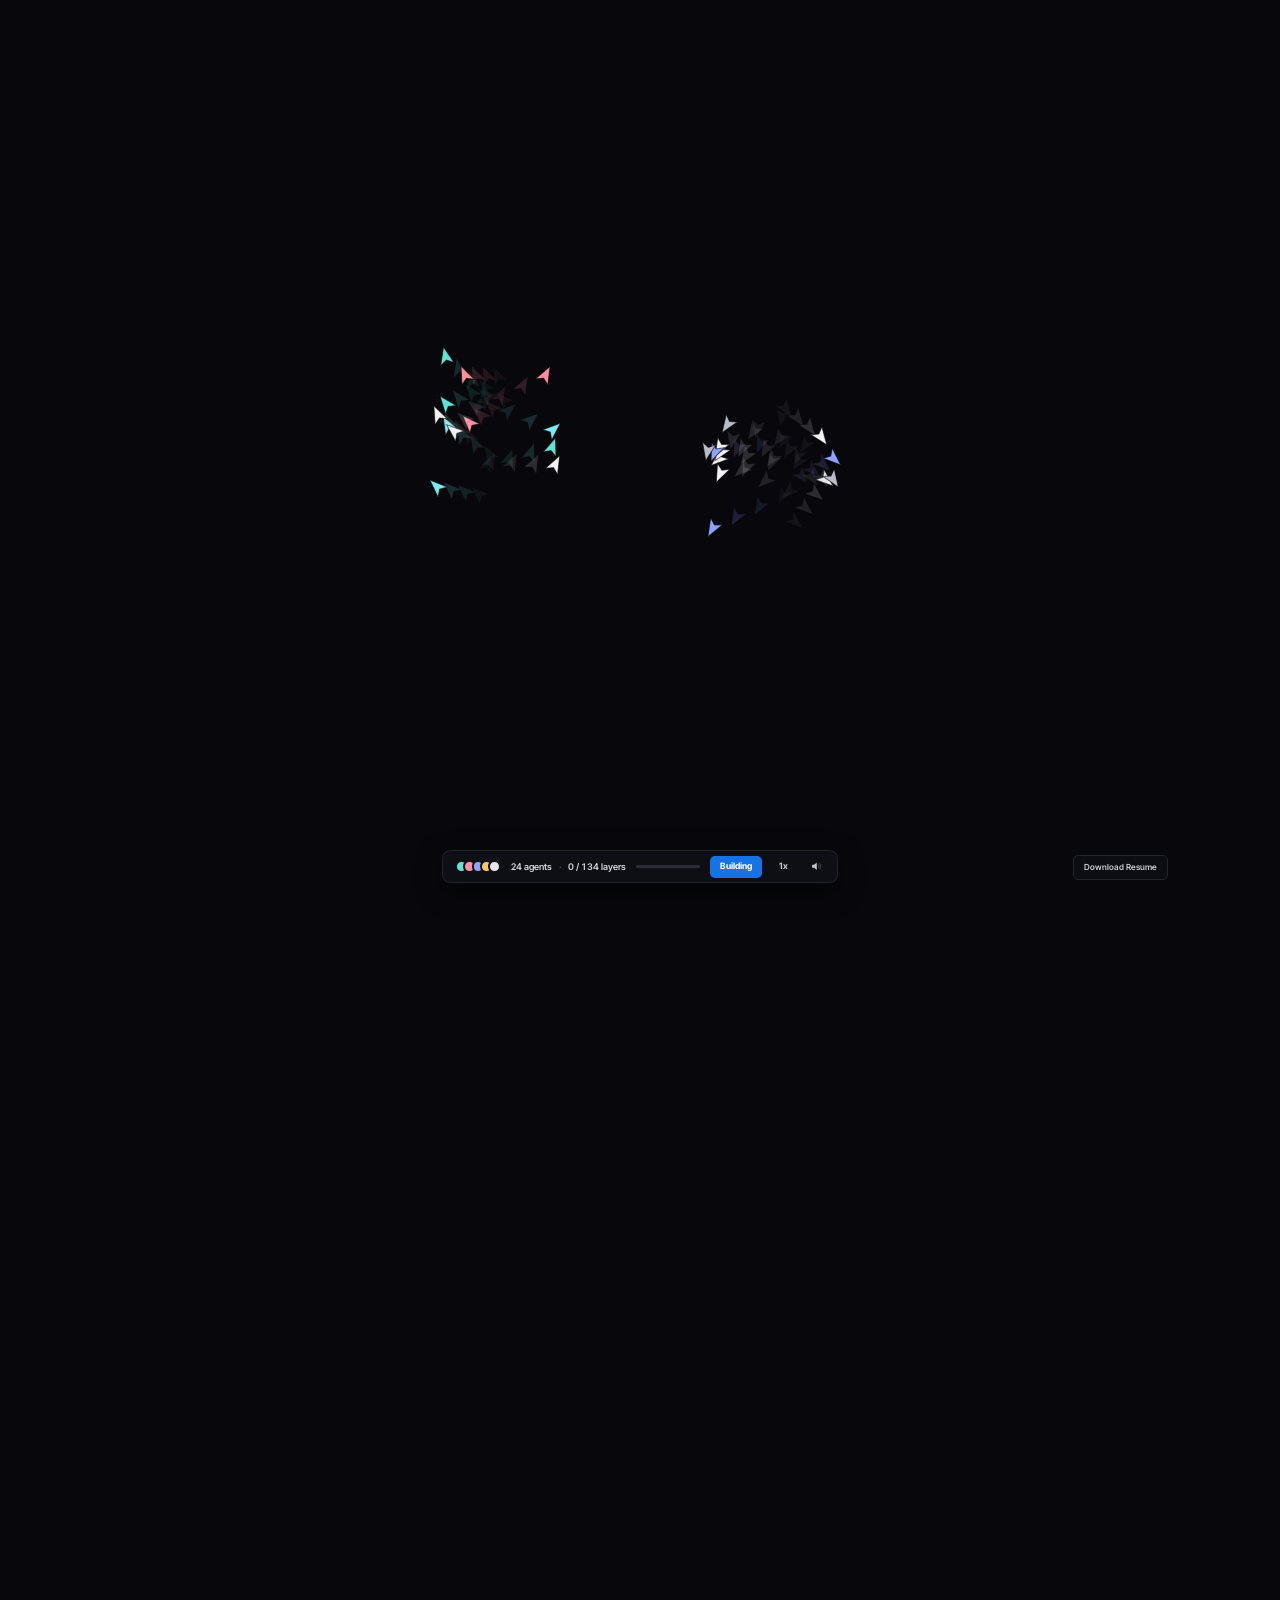
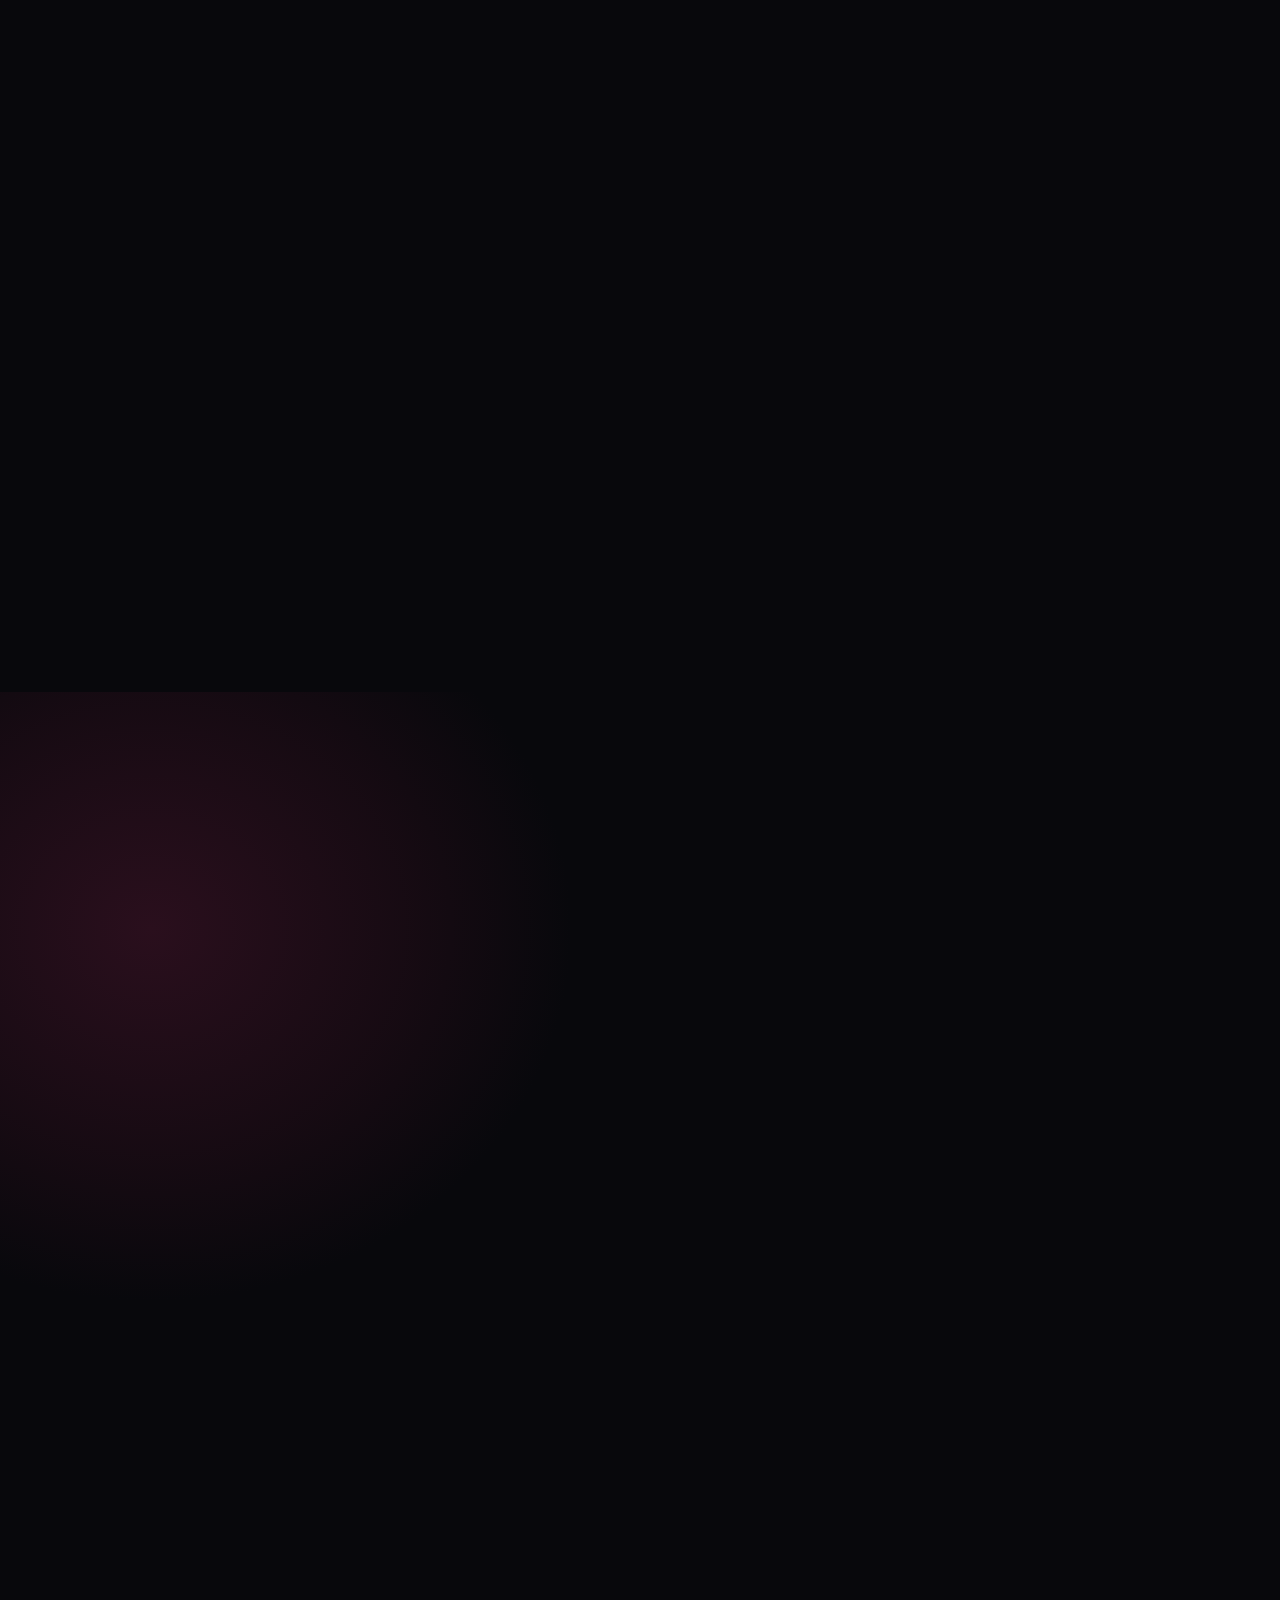
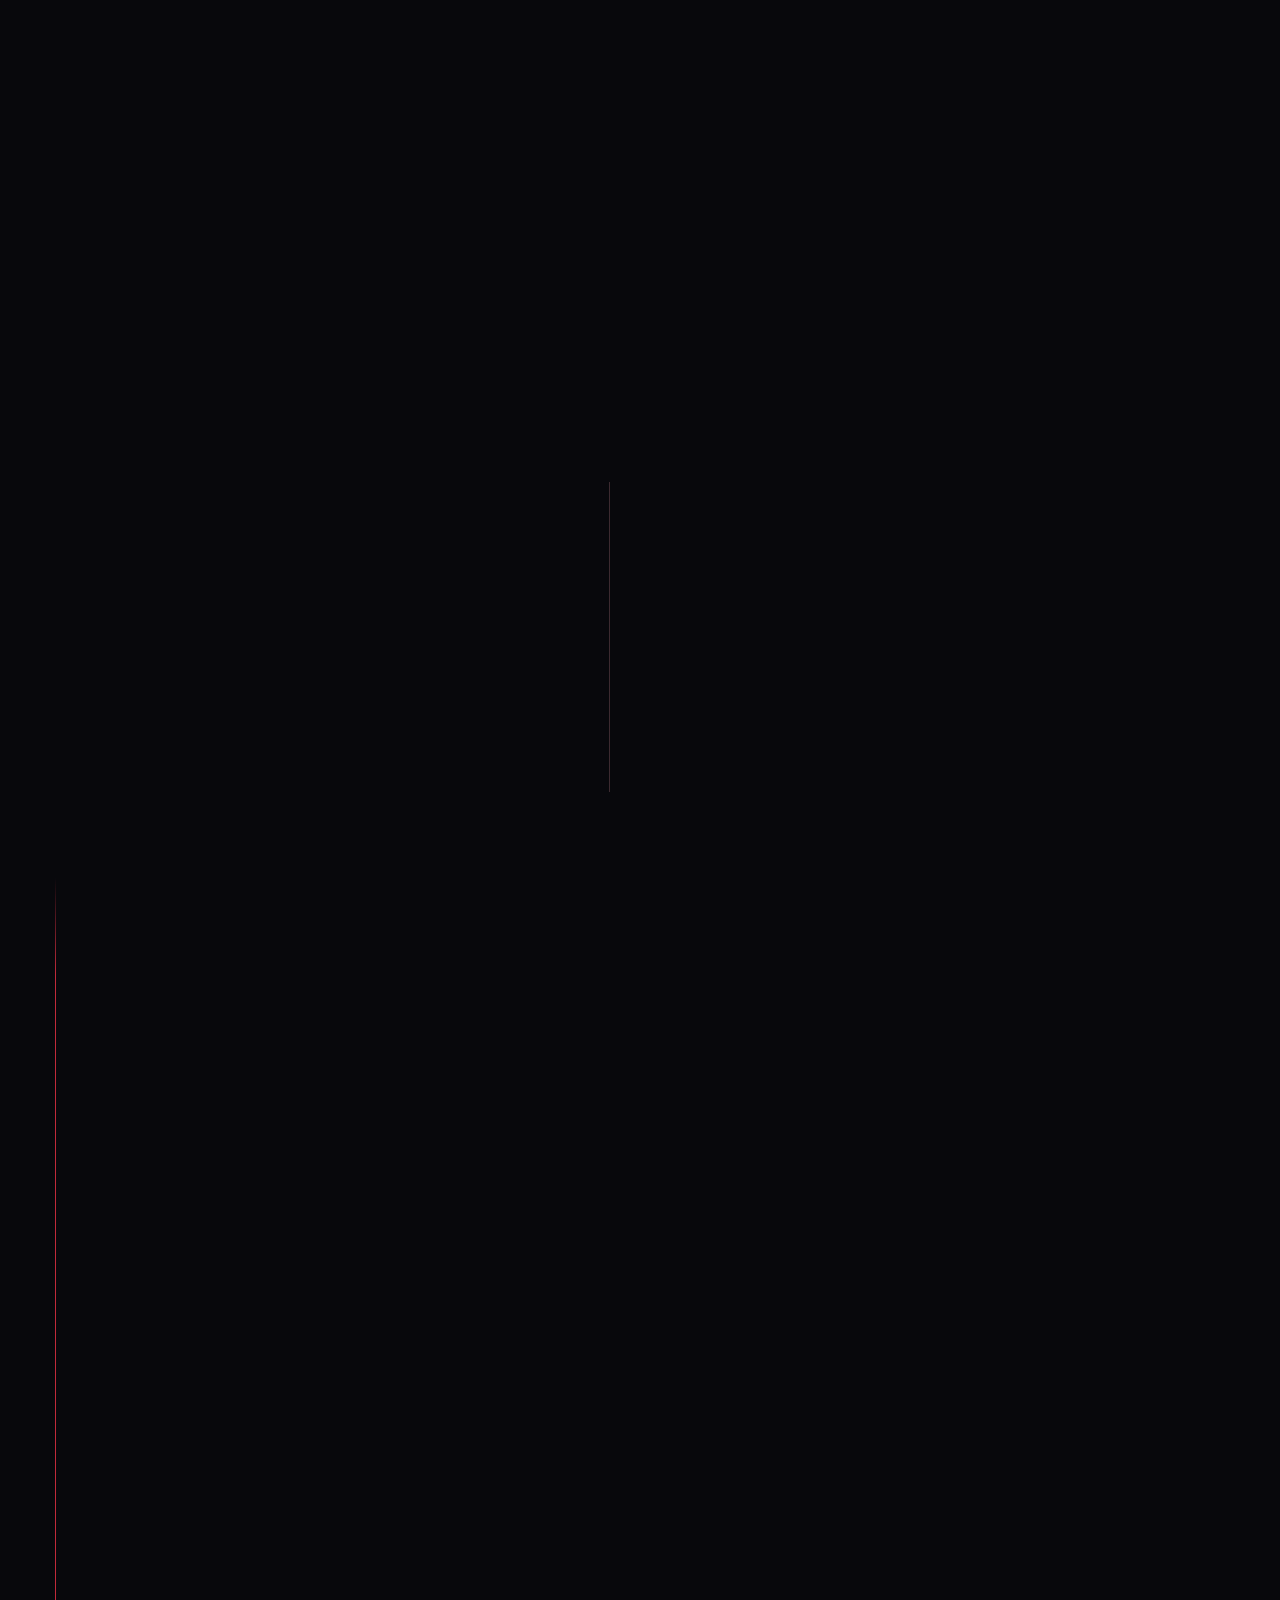
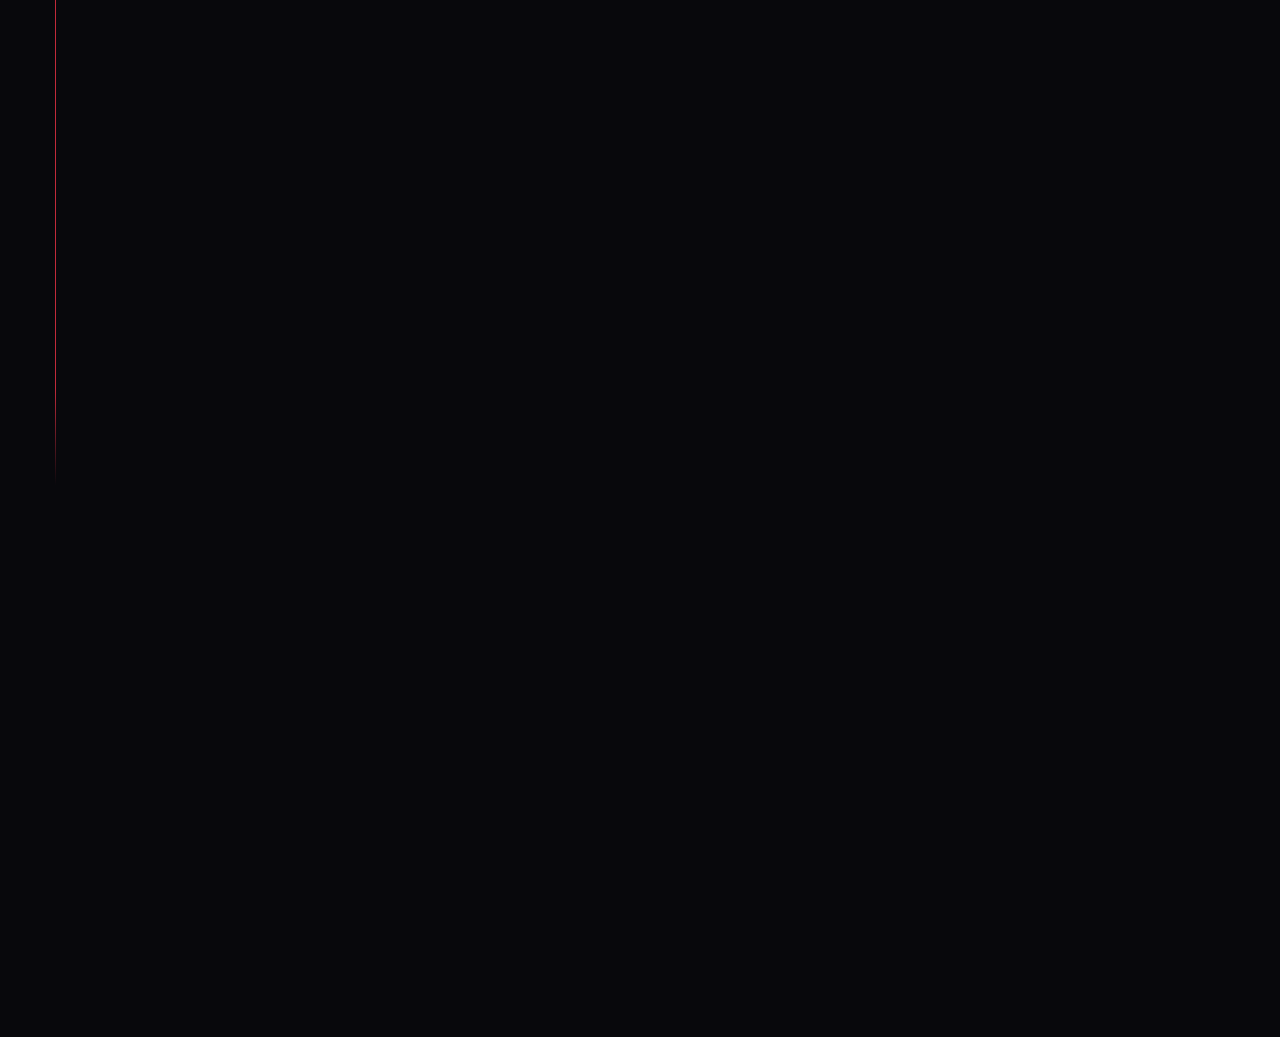
==== commit 2569cc34: "Remove the close button from the agent status bar Co-Authored-By: Claude Opus 5.5 <noreply@anthropic" ====
--- a/index.html
+++ b/index.html
@@ -311,7 +311,6 @@
     <button class="main" id="pMain" type="button">Building</button>
     <button id="pSpeed" type="button" aria-label="Change speed">1x</button>
     <button id="pSound" type="button" aria-label="Toggle sound" aria-pressed="false"><svg viewBox="0 0 24 24"><path d="M4 9v6h4l5 4V5L8 9z"/><path class="w" d="M16 9c1.600 1.800 1.600 4.200 0 6M18.600 6.500c3 3.300 3 7.700 0 11"/></svg></button>
-    <button id="pClose" type="button" aria-label="Close agent animation">×</button>
   </div>
   <a class="dl" id="dl" data-href="resume" target="_blank" rel="noopener">Download Resume</a>
 </div>
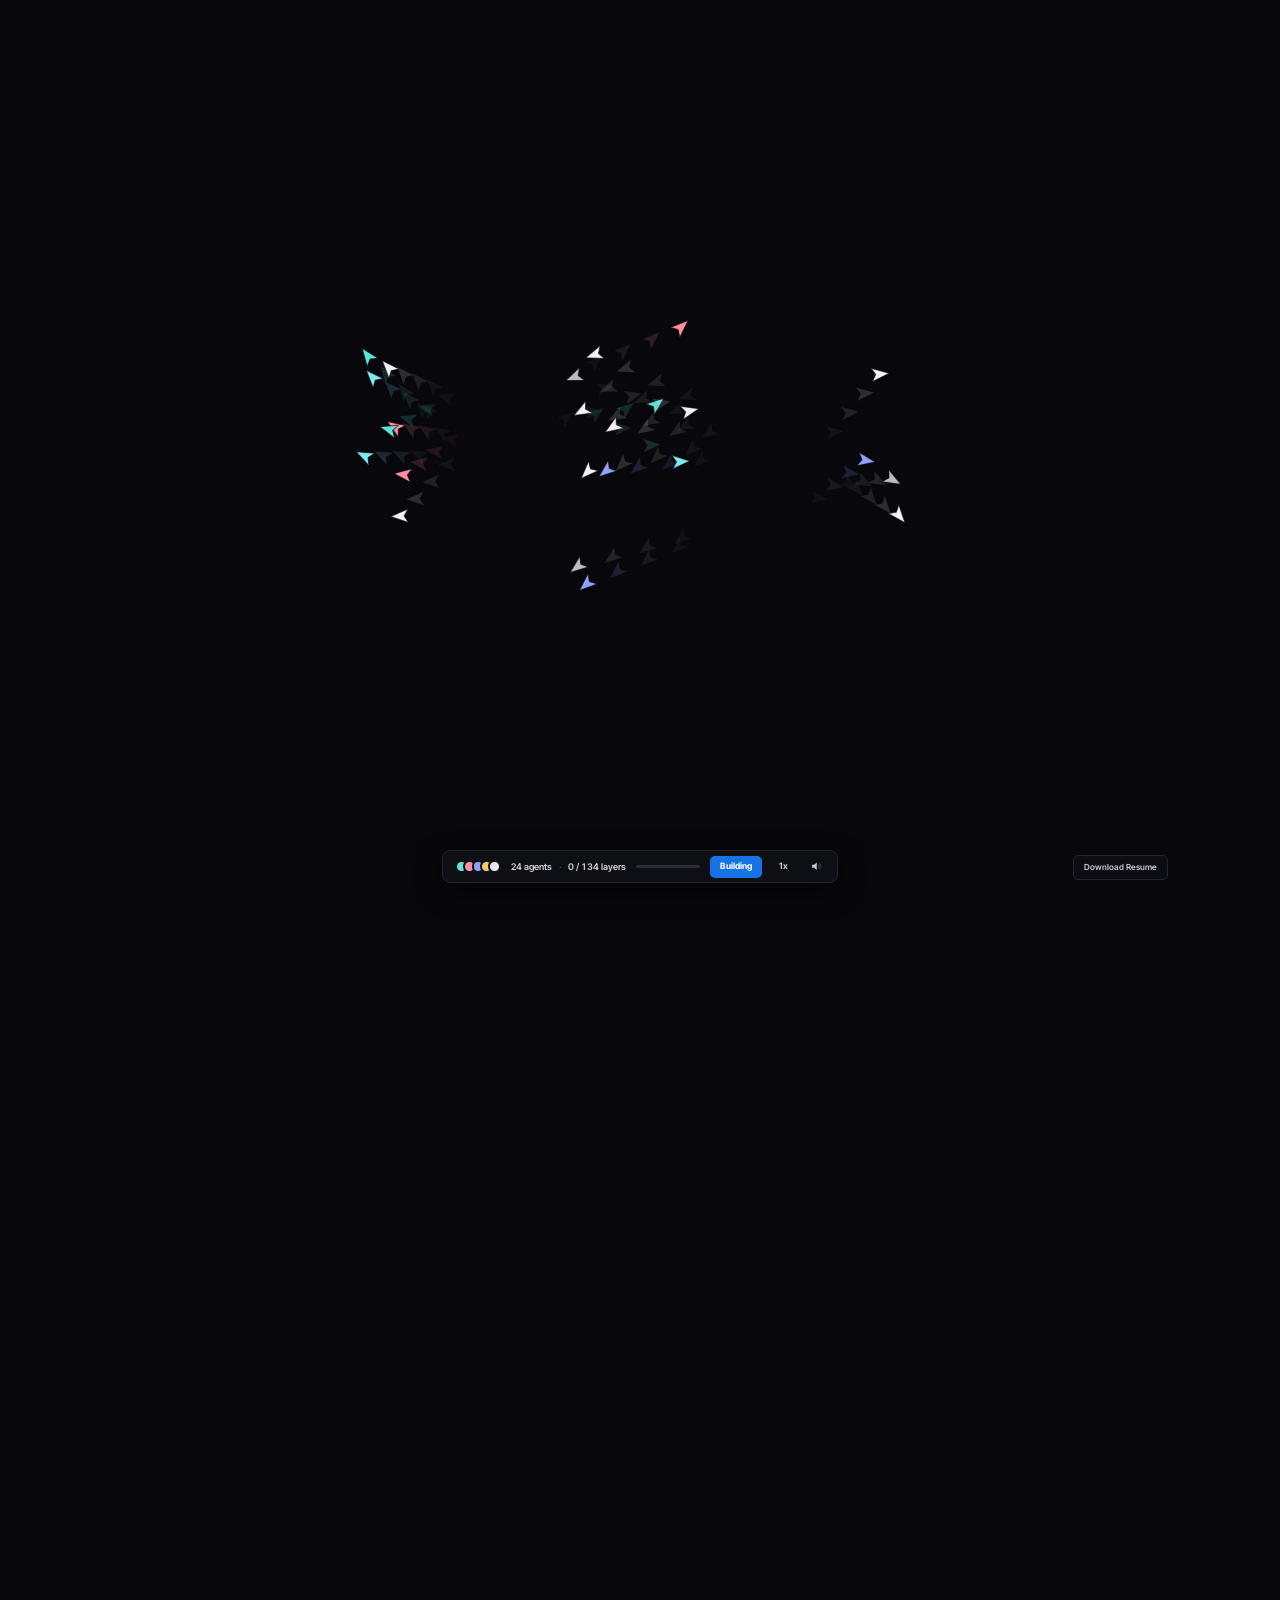
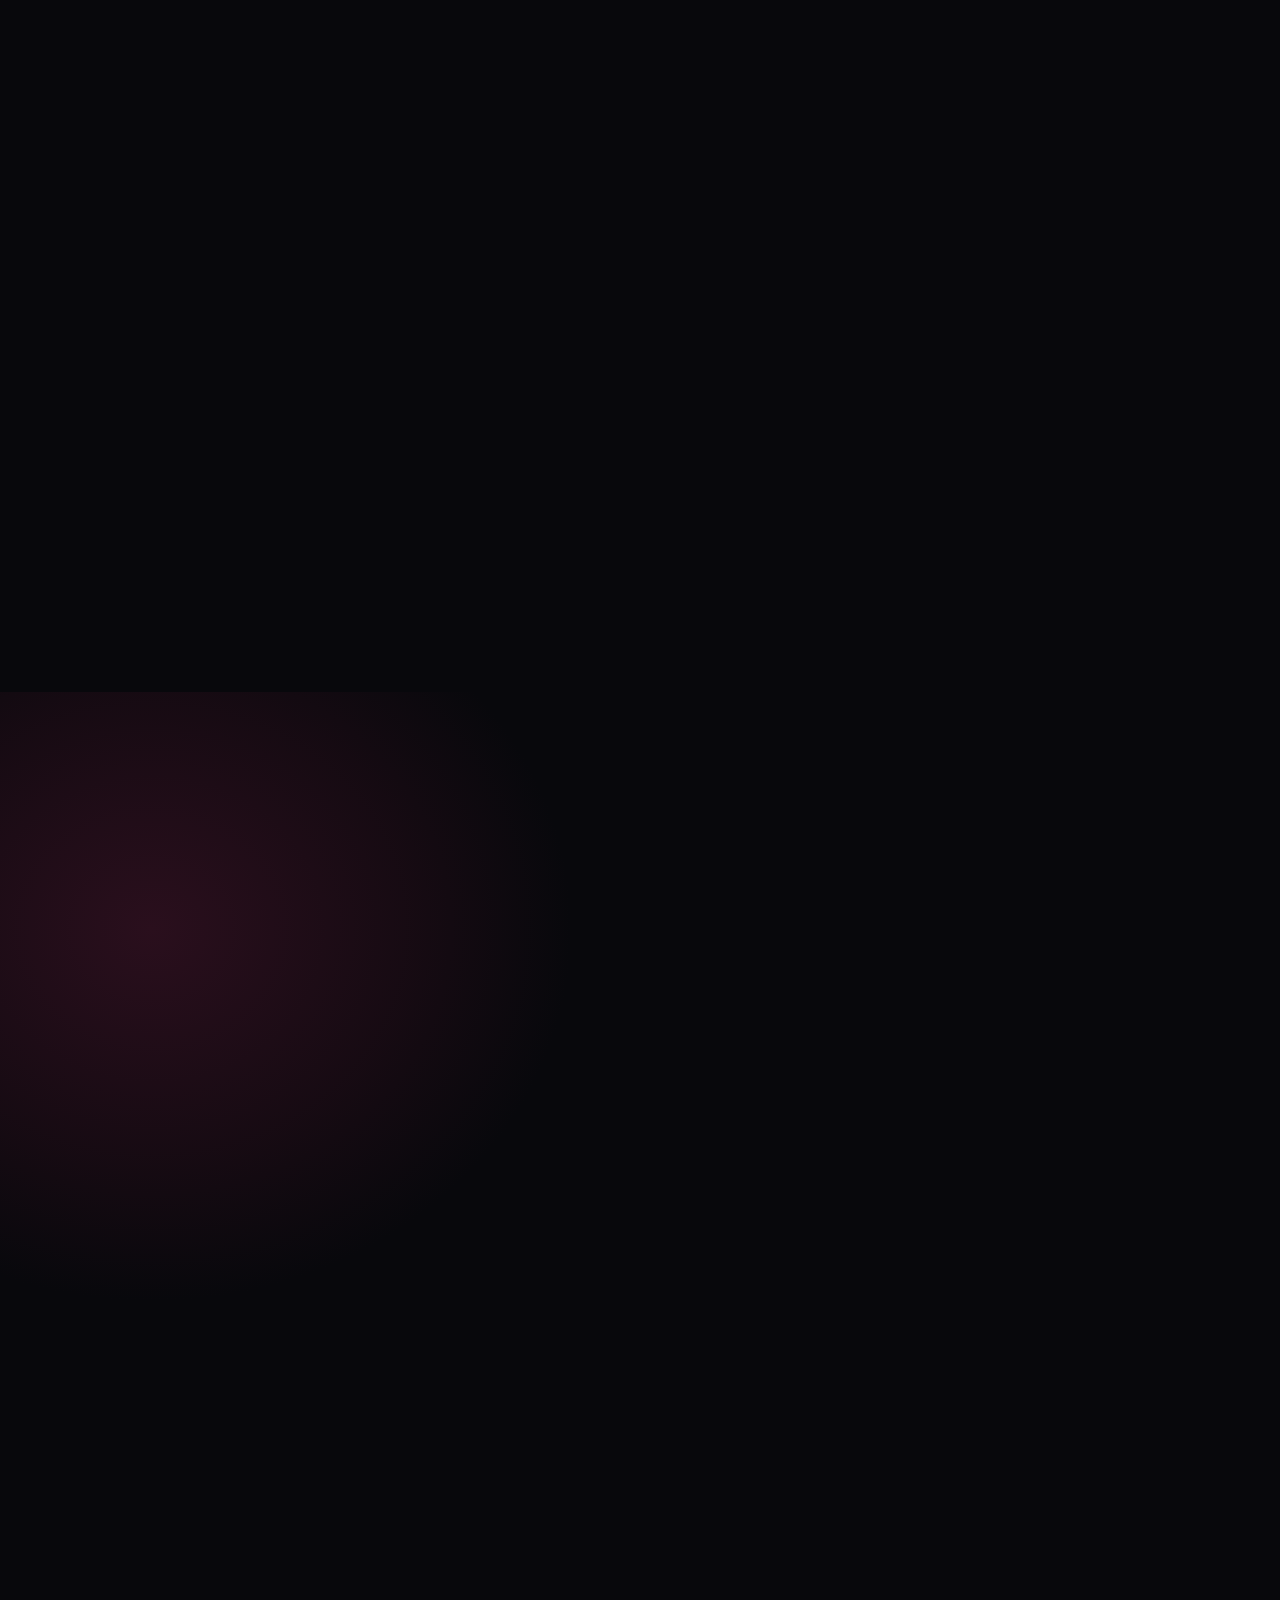
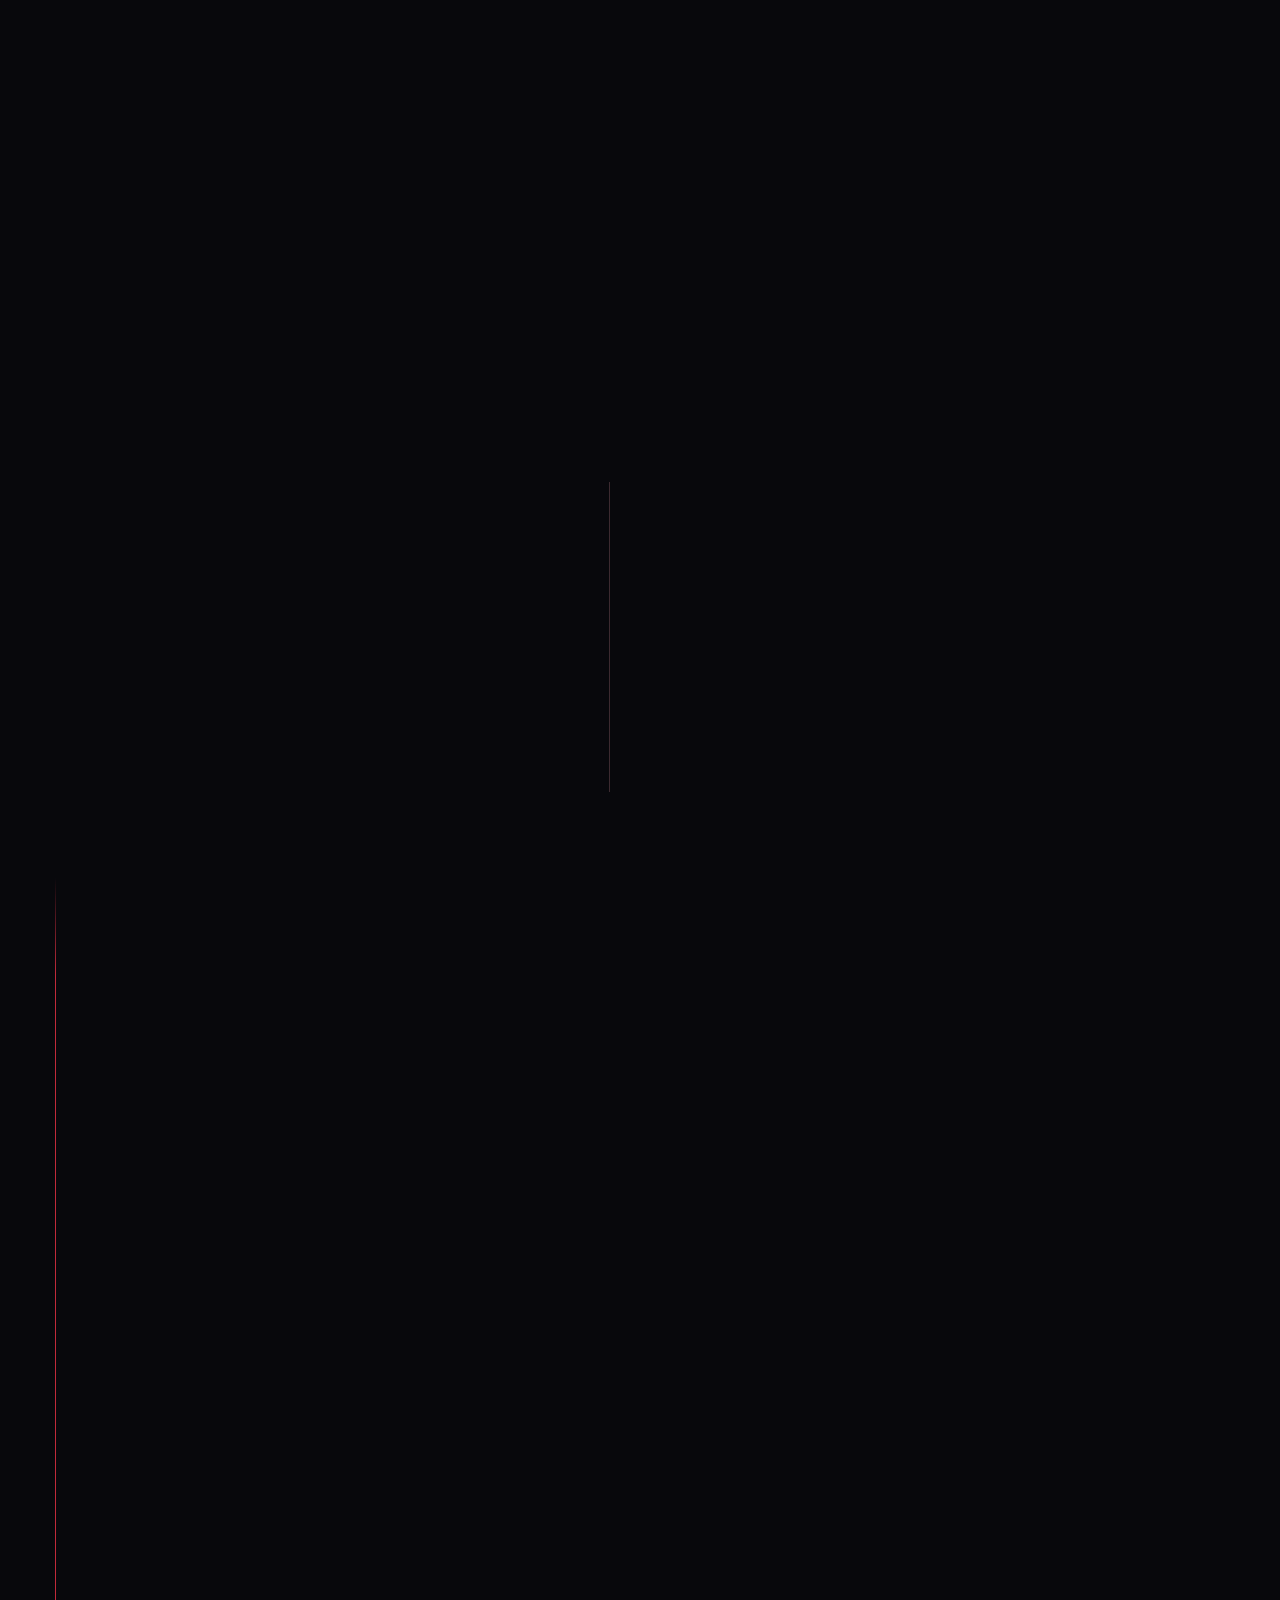
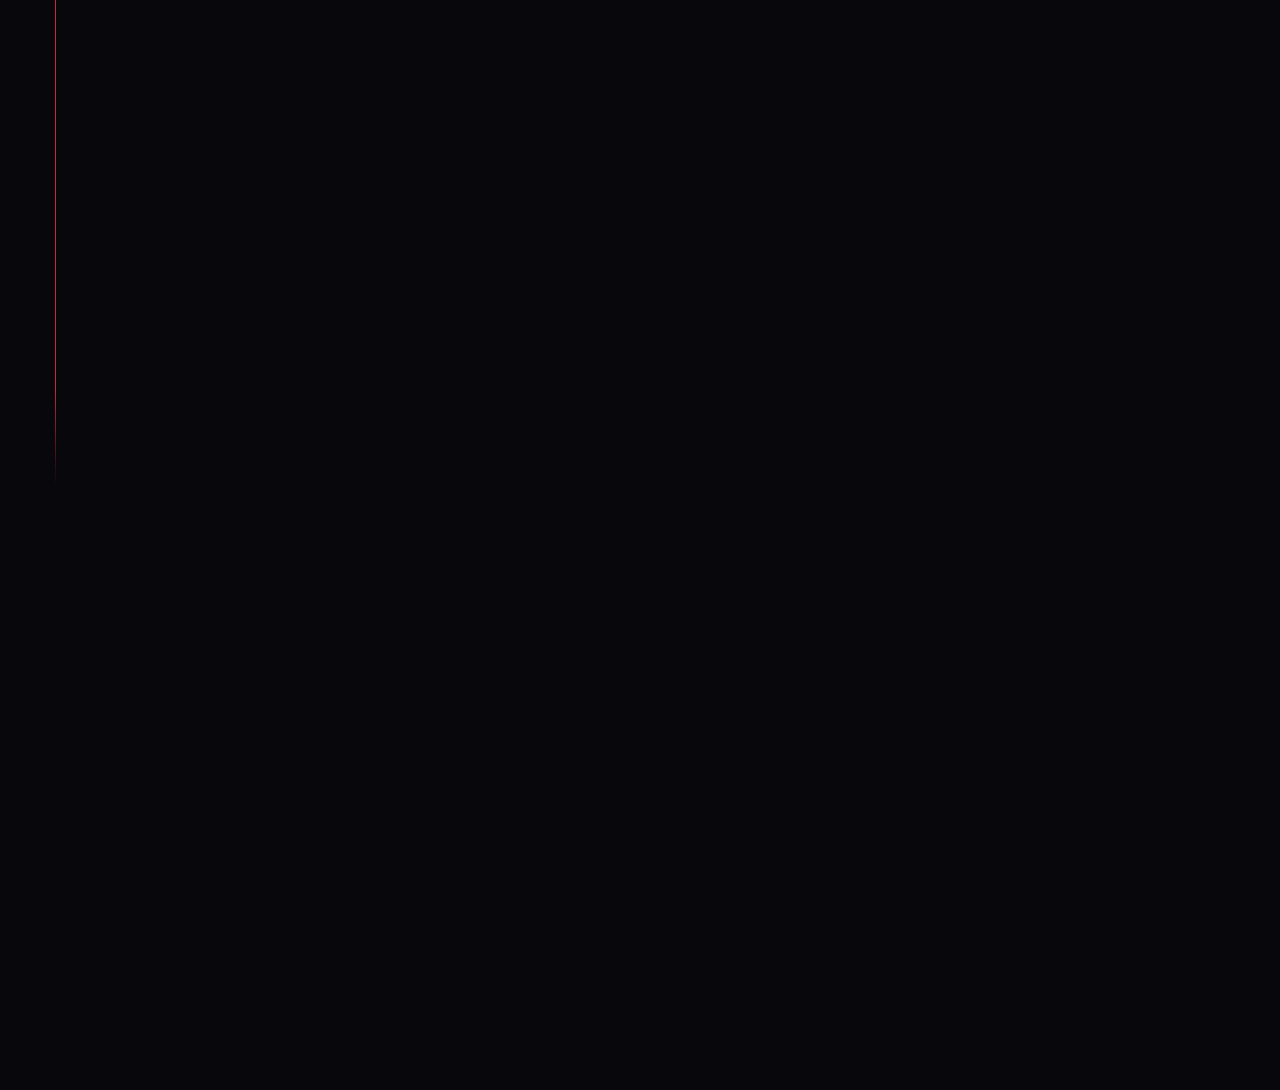
==== commit 486b3714: "Link the site to the Notion portfolio Adds Notion to the contact list and footer, and a View in Noti" ====
--- a/index.html
+++ b/index.html
@@ -189,7 +189,7 @@
       <span class="bar"></span><span class="knob"></span>
       <input type="range" min="0" max="100" value="50" aria-label="Drag to compare the checkout before and after">
     </div>
-    <div class="compare-foot"><p data-l="t">After: ₹1,200 for food on Pluxee, ₹250 for the rest on UPI. One order, no items removed.</p><p data-l="t">Drag</p></div>
+    <div class="compare-foot" data-l="t"><p>After: ₹1,200 for food on Pluxee, ₹250 for the rest on UPI. One order, no items removed.</p><p>Drag</p></div>
   </div>
 </section>
 
@@ -277,6 +277,7 @@
     <li><a id="cTel" href="#" data-l="b"><svg viewBox="0 0 24 24"><path d="M6 3l4 1 1 5-2 2c1 3 3 5 6 6l2-2 5 1 1 4c-9 2-19-8-17-17z"/></svg><div><small>Phone</small><span data-bind="phone"></span></div><b>→</b></a></li>
     <li><a data-href="linkedin" target="_blank" rel="noopener" data-l="b"><svg viewBox="0 0 24 24"><rect x="3" y="3" width="18" height="18" rx="3"/><path d="M8 10v7M8 7v.01M12 17v-7M12 13c0-4 5-4 5 0v4"/></svg><div><small>LinkedIn</small><span>rahul-de-3040a71a0</span></div><b>→</b></a></li>
     <li><a data-href="github" target="_blank" rel="noopener" data-l="b"><svg viewBox="0 0 24 24"><path d="M9 19c-4 1-4-2-6-2m12 4v-3.500c0-1 .1-1.400-.5-2 2.800-.3 5.500-1.400 5.500-6a4.600 4.600 0 0 0-1.300-3.200 4.300 4.300 0 0 0-.1-3.200s-1.100-.3-3.500 1.300a12 12 0 0 0-6.200 0C6.500 2.800 5.400 3.100 5.400 3.100a4.300 4.300 0 0 0-.1 3.200A4.600 4.600 0 0 0 4 9.500c0 4.600 2.700 5.700 5.500 6-.6.600-.6 1.200-.5 2V21"/></svg><div><small>GitHub</small><span>rahul002xxfsh</span></div><b>→</b></a></li>
+    <li><a data-href="notion" target="_blank" rel="noopener" data-l="b"><svg viewBox="0 0 24 24"><rect x="4" y="3" width="16" height="18" rx="2"/><path d="M9 16V8l6 8V8"/></svg><div><small>Notion</small><span>Full portfolio</span></div><b>→</b></a></li>
     <li><span class="row" data-l="b"><svg viewBox="0 0 24 24"><path d="M12 2l9 10-9 10-9-10z"/><circle cx="12" cy="12" r="3"/></svg><div><small>Location</small><span data-bind="location"></span></div></span></li>
   </ul>
   <a class="c-card" id="reelCard" data-href="resume" target="_blank" rel="noopener" data-l="i">
@@ -293,6 +294,7 @@
     <div class="soc" data-l="t">
       <a data-href="github" target="_blank" rel="noopener" aria-label="GitHub">GitHub</a>
       <a data-href="linkedin" target="_blank" rel="noopener" aria-label="LinkedIn">LinkedIn</a>
+      <a data-href="notion" target="_blank" rel="noopener" aria-label="Notion">Notion</a>
       <a href="#home" aria-label="Back to top">↑</a>
     </div>
   </div>
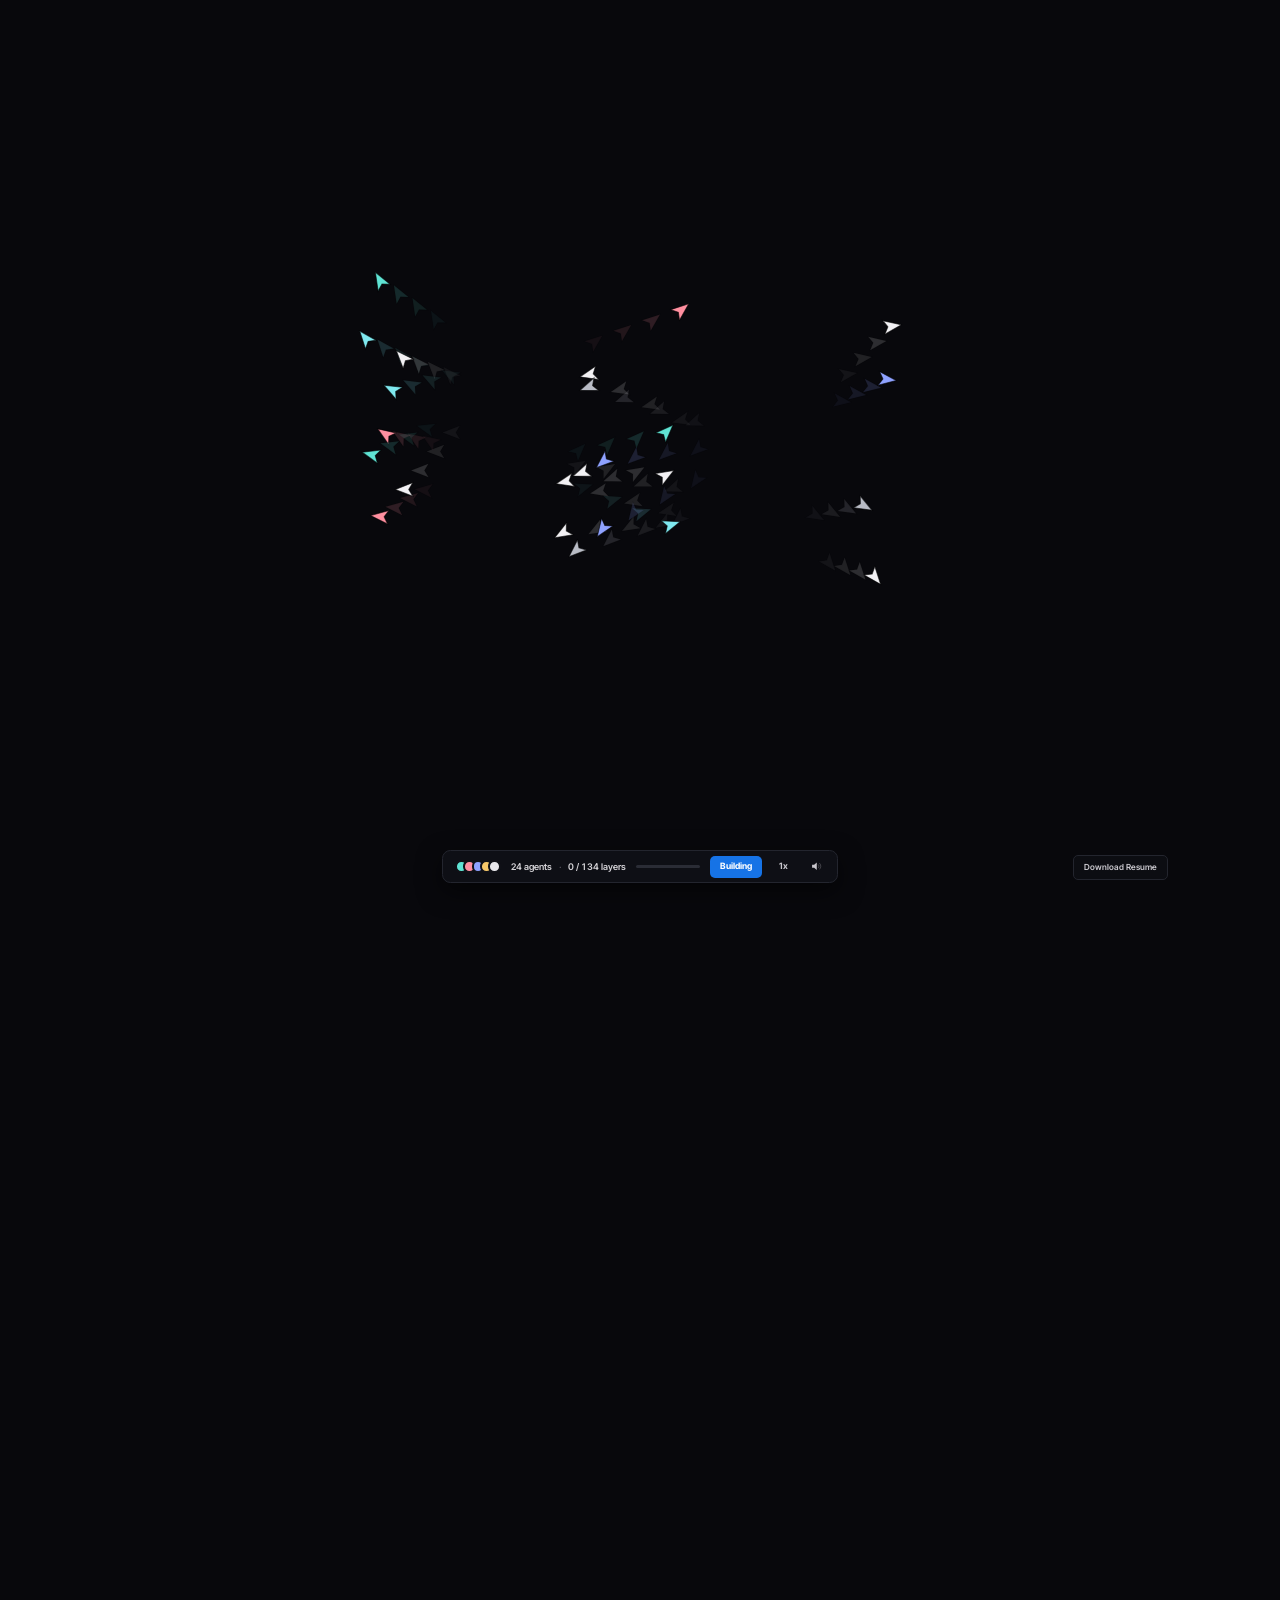
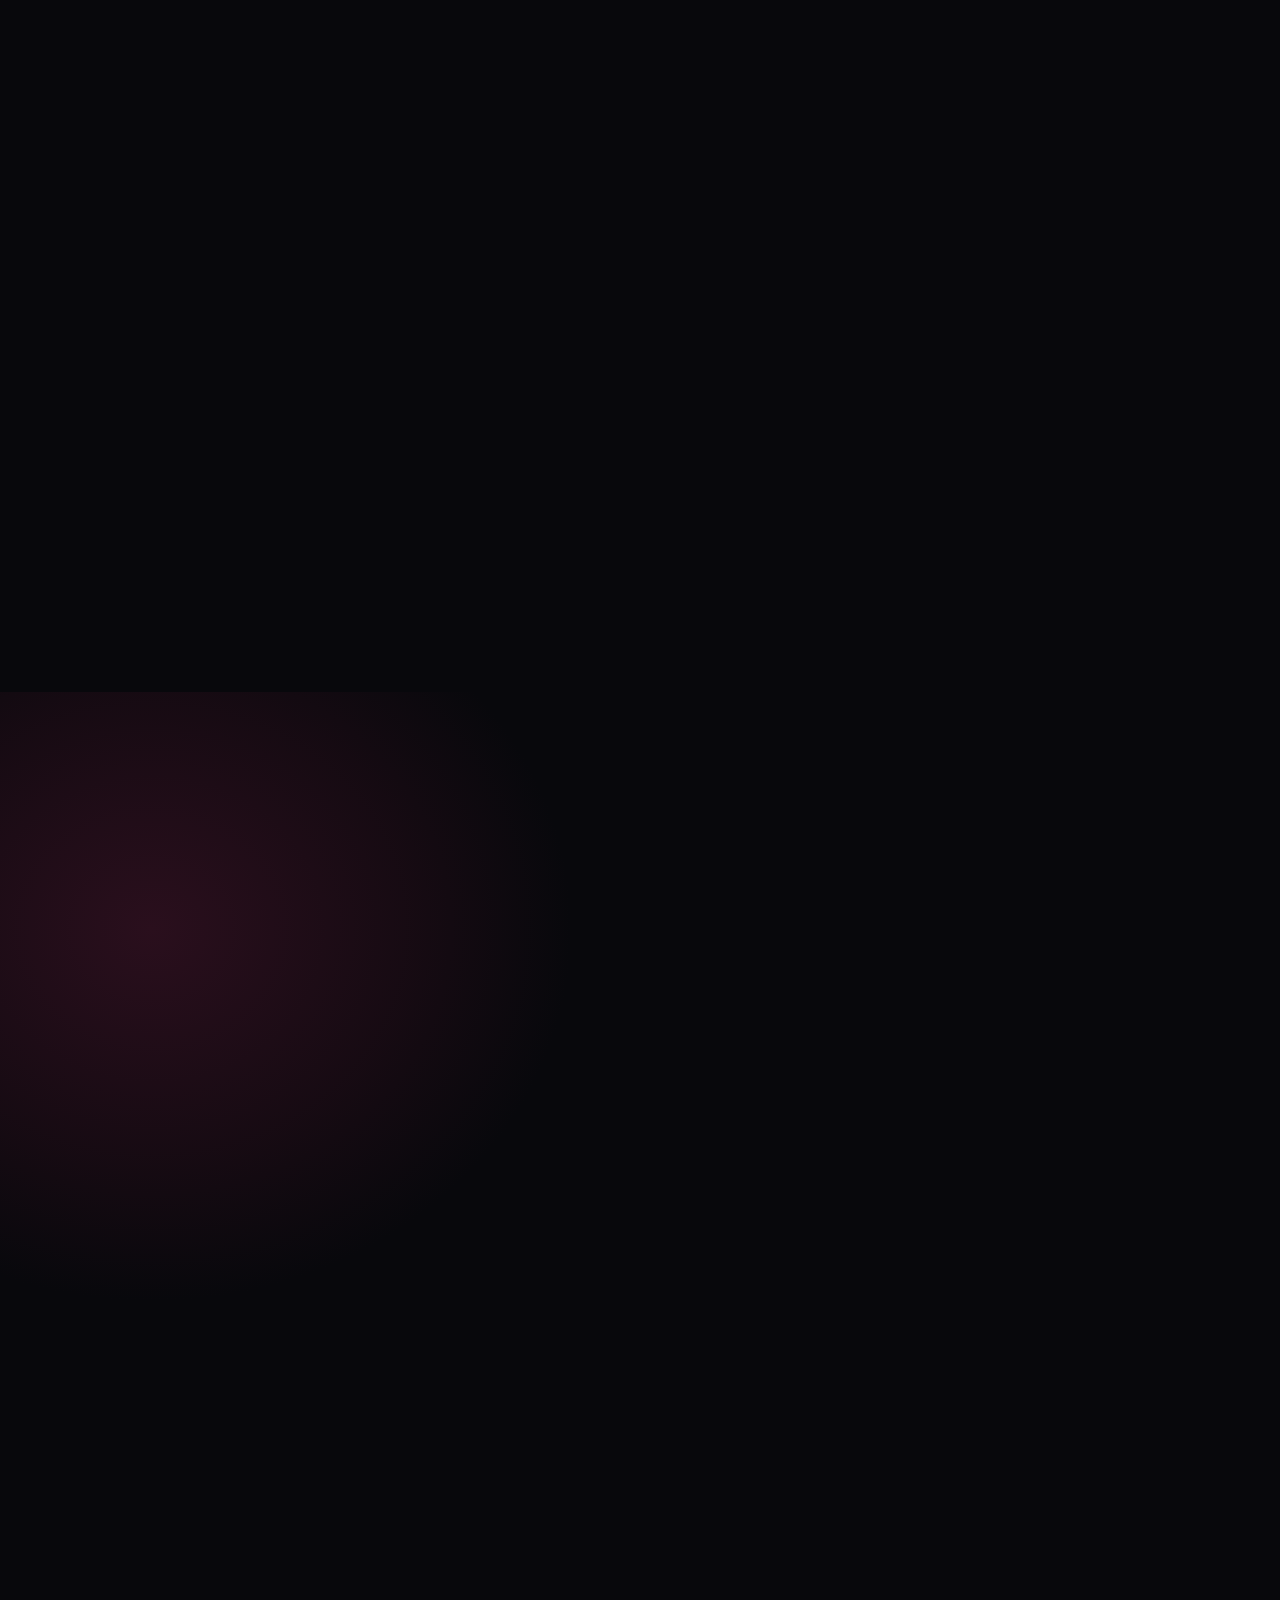
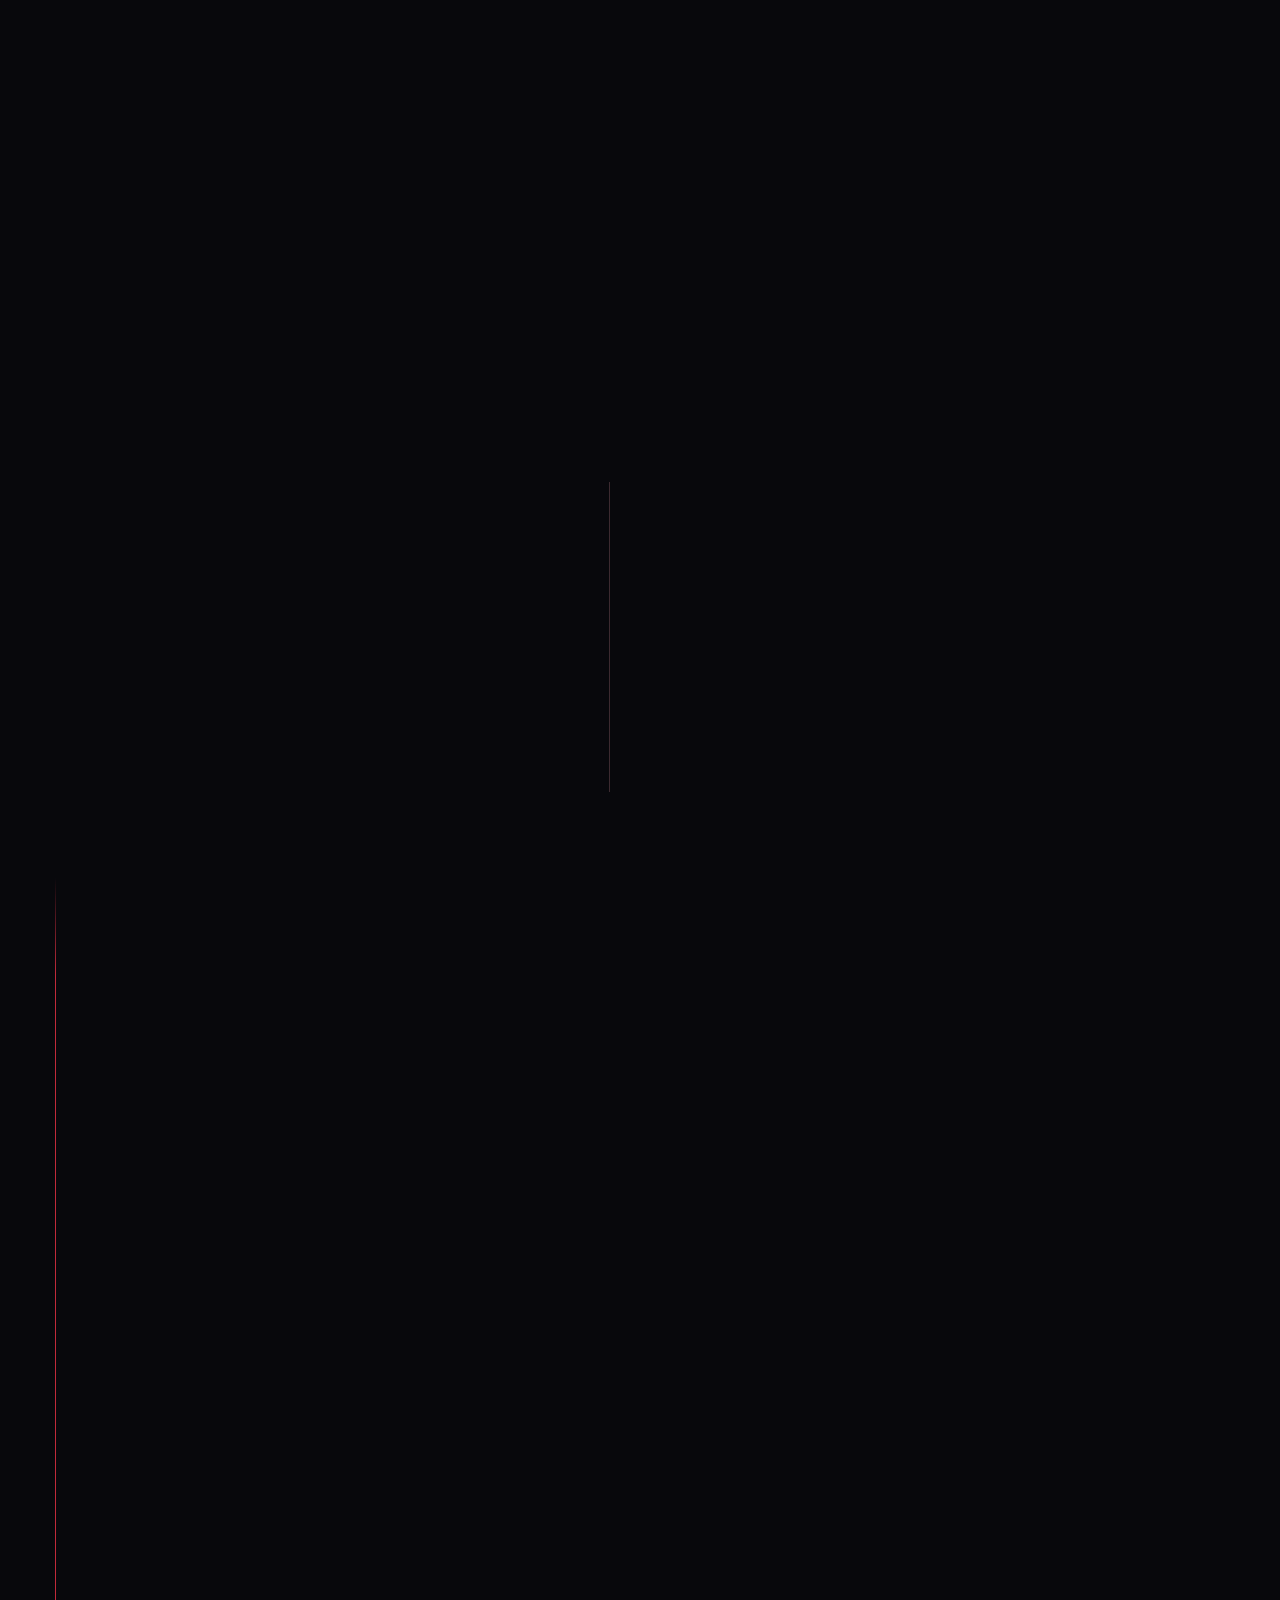
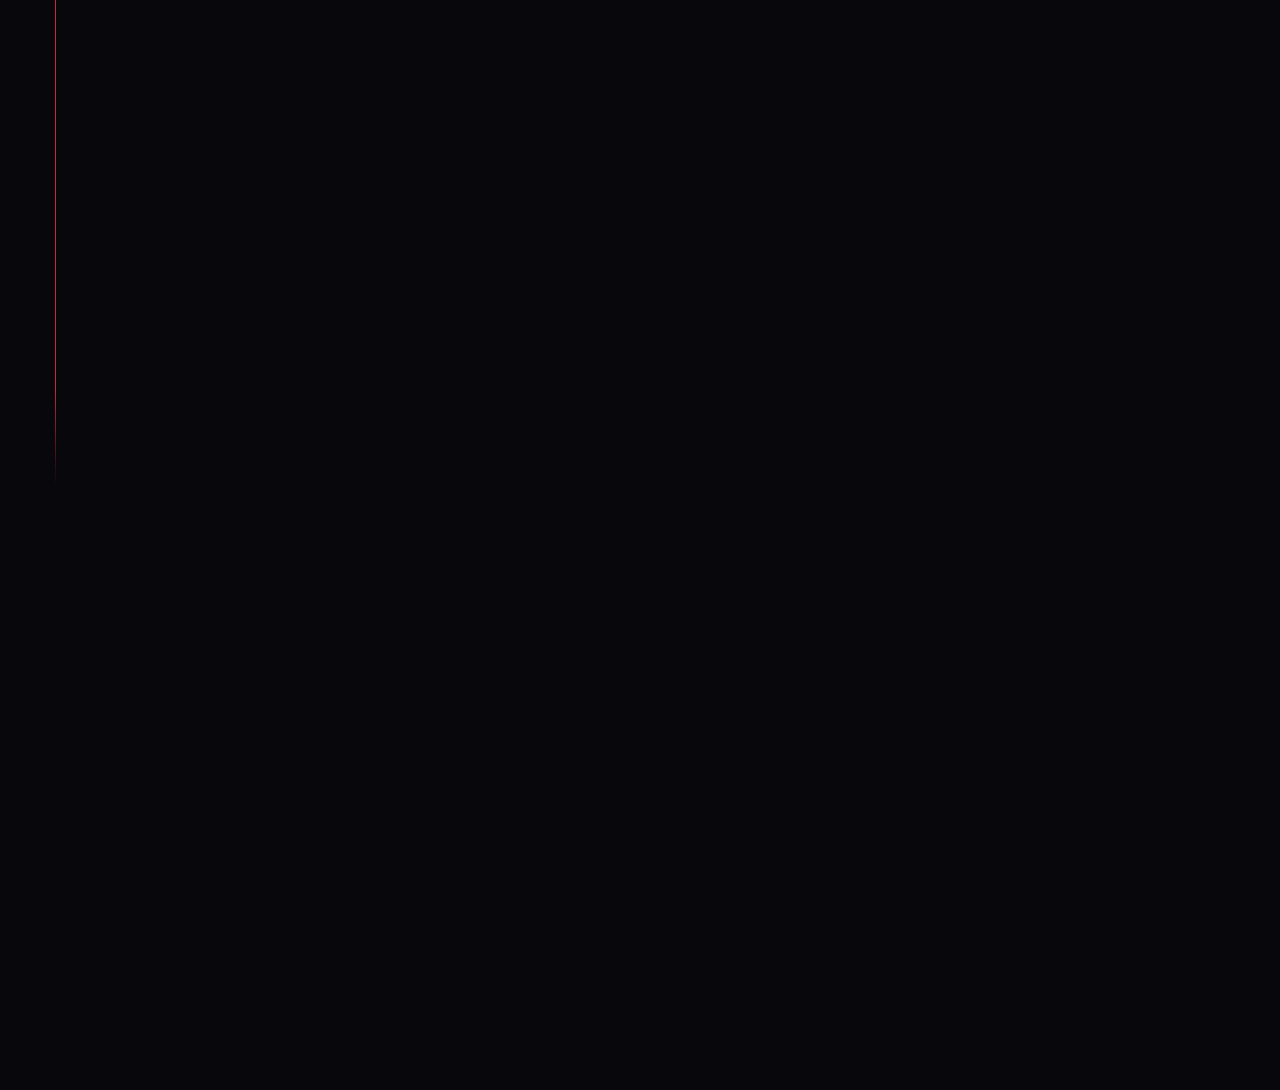
==== commit e377e9e0: "Show the GitHub contributions chart in GitHub green Co-Authored-By: Claude Opus 5.5 <noreply@anthrop" ====
--- a/index.html
+++ b/index.html
@@ -261,7 +261,7 @@
   </div>
   <div class="gh">
     <div class="gh-head"><p class="kick" data-l="t">GitHub Contributions</p><a class="link" href="https://github.com/rahul002xxfsh" data-l="t" target="_blank" rel="noopener">github.com/rahul002xxfsh <b>↗</b></a></div>
-    <div class="gh-card" data-l="i"><img src="https://ghchart.rshah.org/e5404f/rahul002xxfsh" alt="GitHub contributions in the last year" loading="eager"></div>
+    <div class="gh-card" data-l="i"><img src="https://ghchart.rshah.org/rahul002xxfsh" alt="GitHub contributions in the last year" loading="eager"></div>
   </div>
 </section>
 
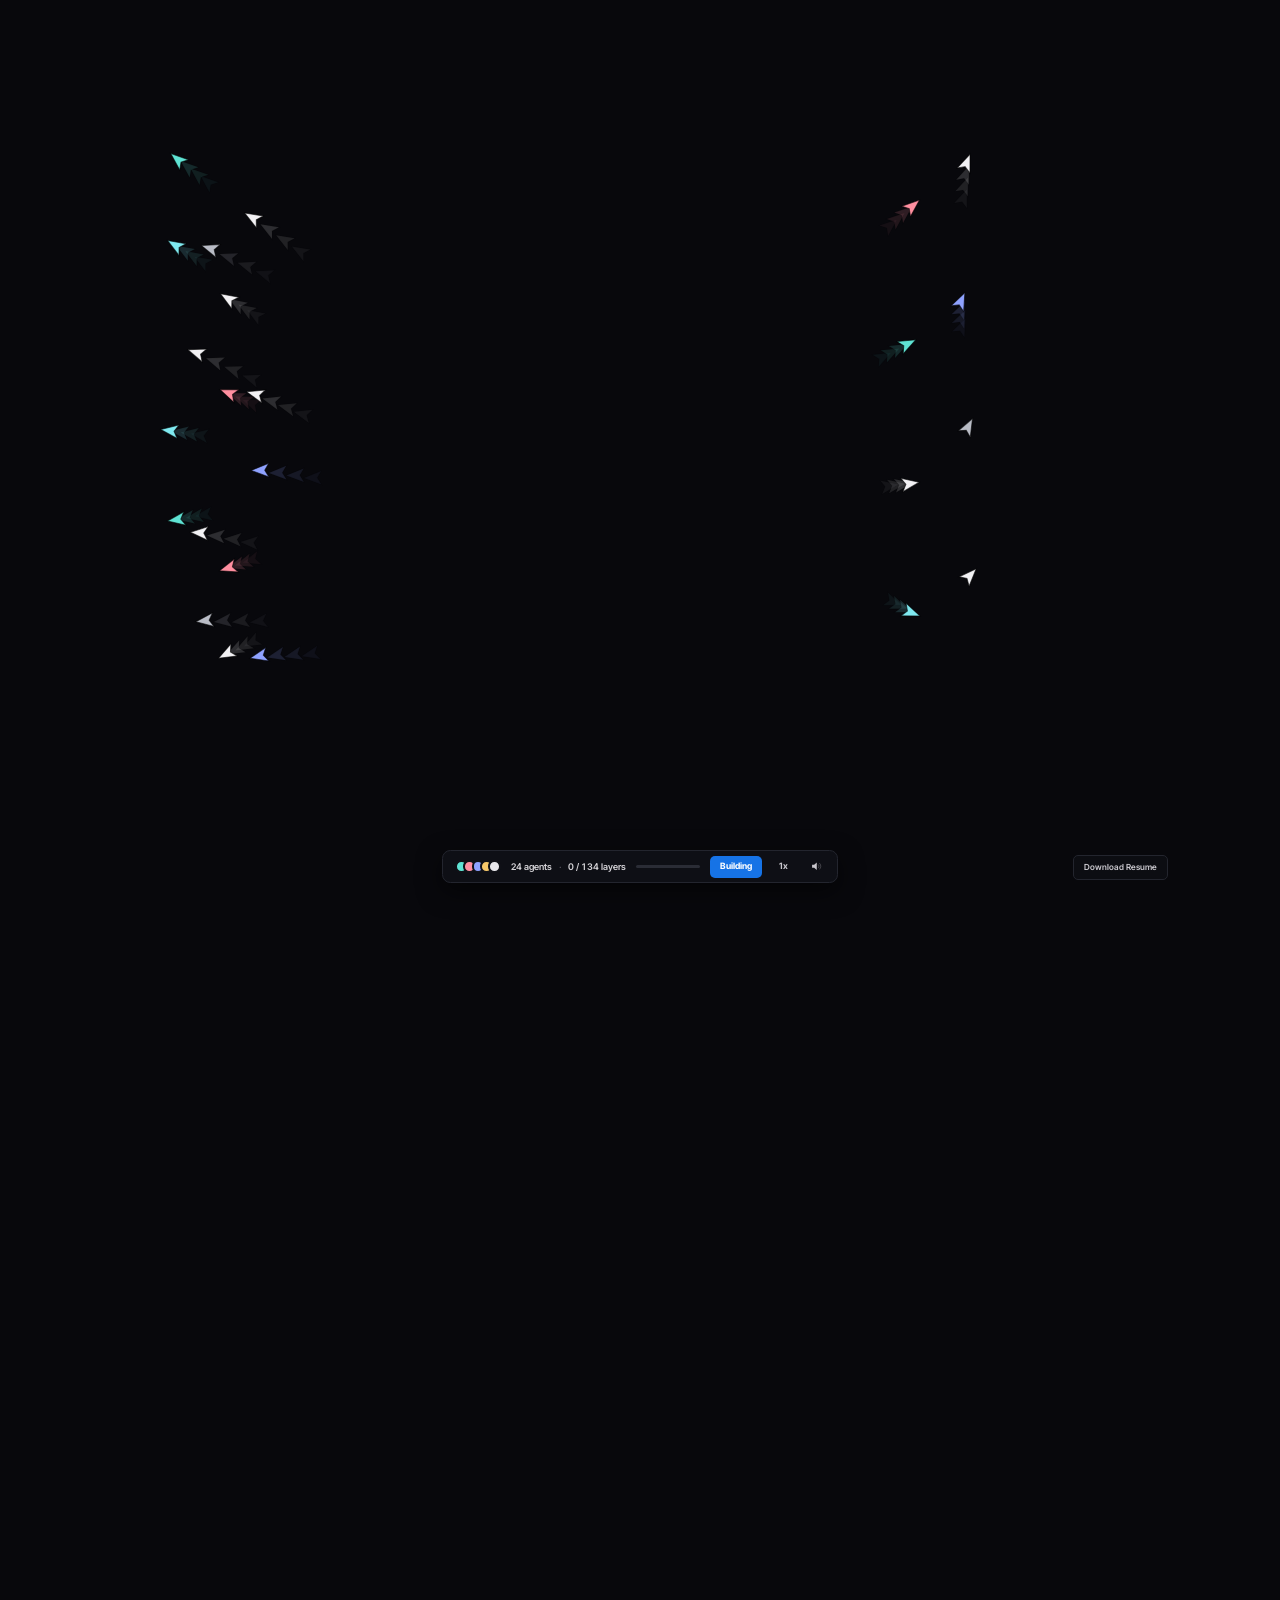
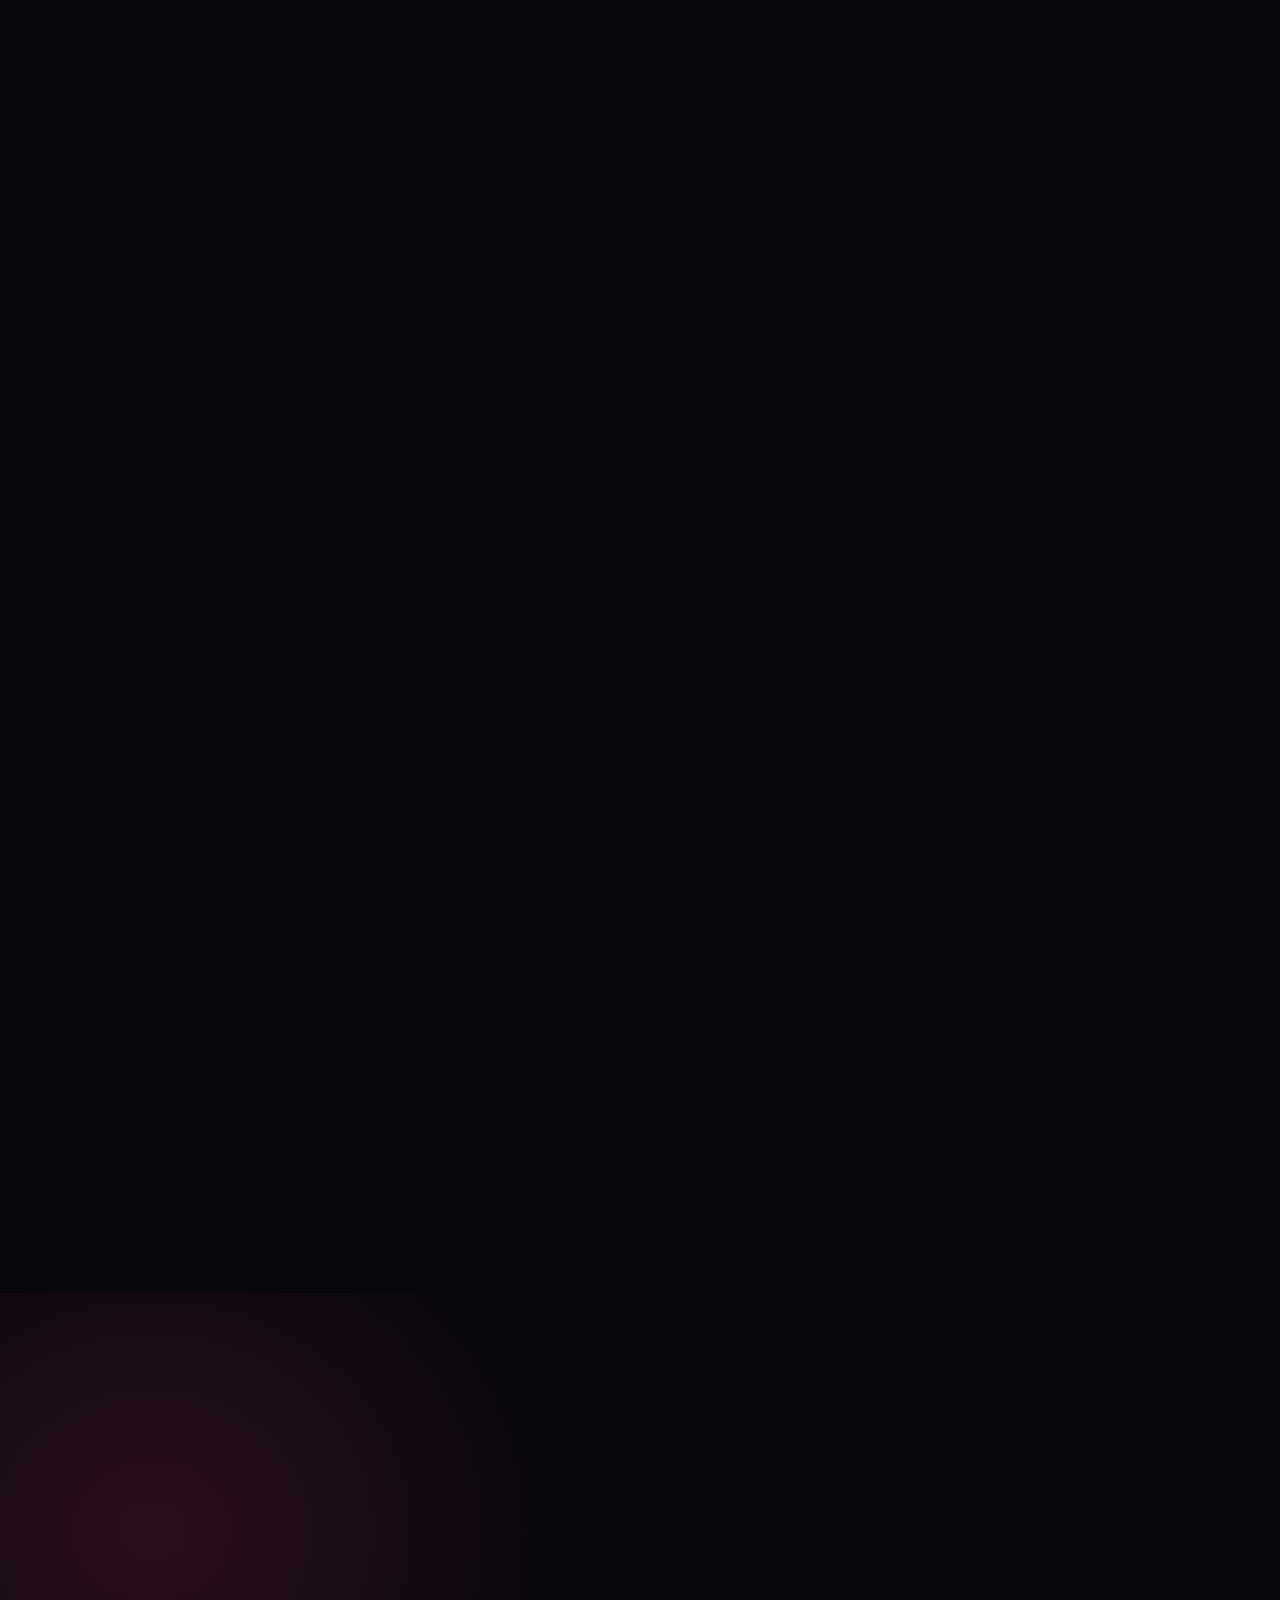
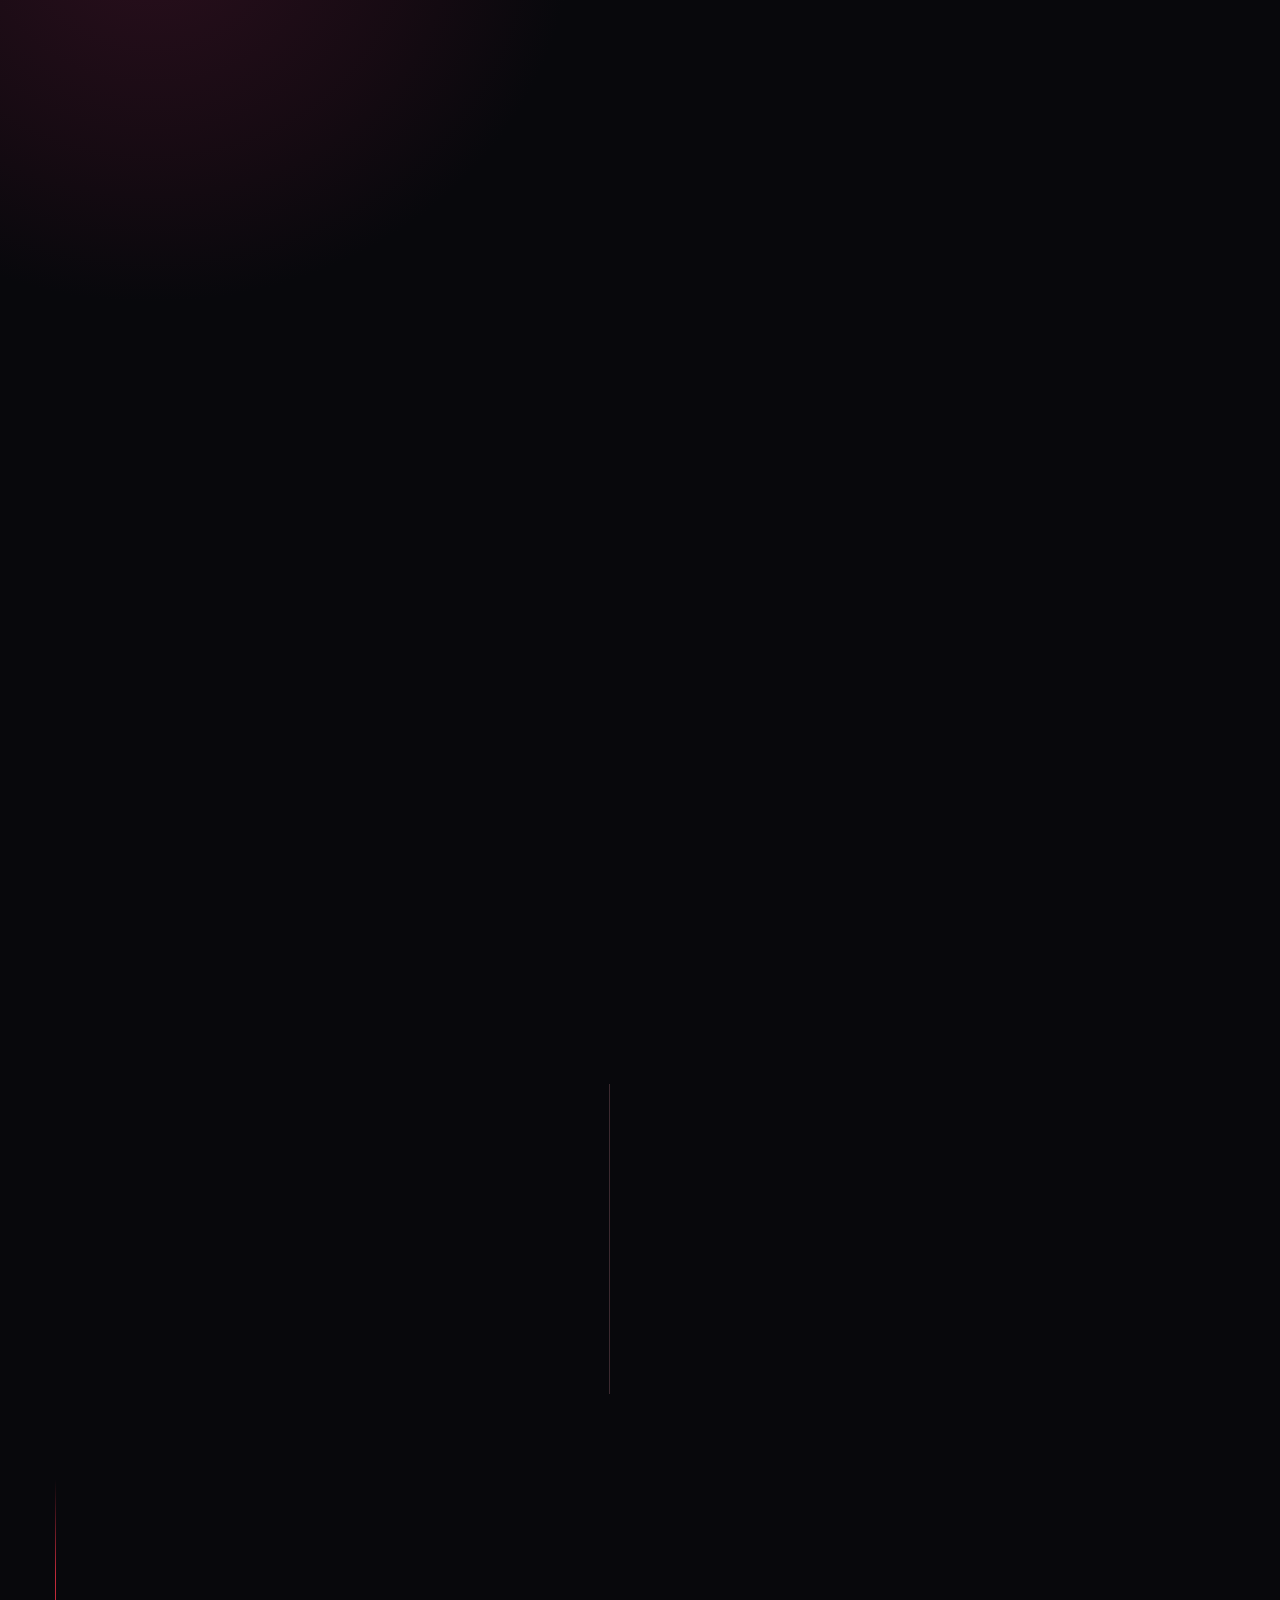
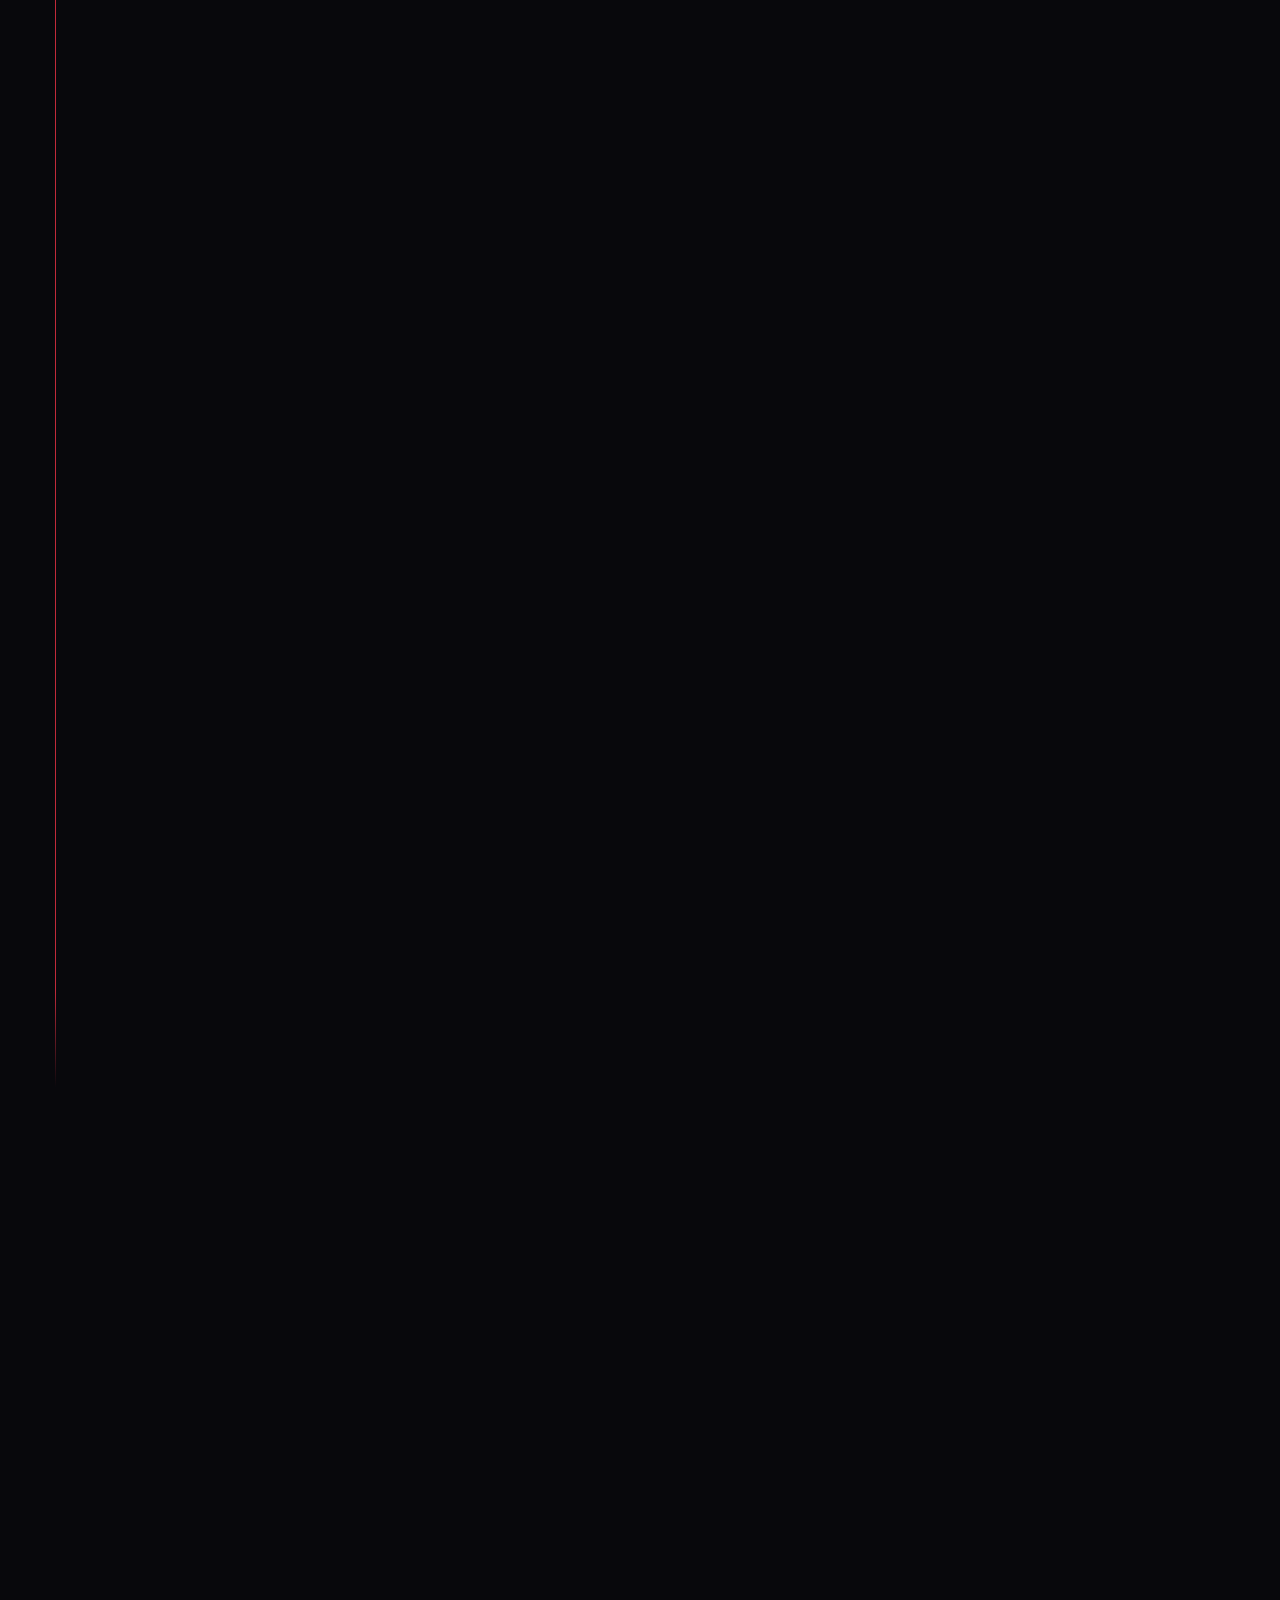
==== commit 3d1893eb: "Add categorised tool list to the Tools I Build With section 63 new tools in 11 categories. tools/too" ====
--- a/index.html
+++ b/index.html
@@ -132,7 +132,8 @@
     <div data-l="t"><p class="kick dim">What I Use</p><p class="kick">The Tools I Build With.</p></div>
     <a class="more" href="https://github.com/rahul002xxfsh" data-href="github" target="_blank" rel="noopener" data-l="t">GitHub <b>→</b></a>
   </div>
-  <div class="logos" data-l="b" aria-label="Tools">
+  <div class="toolbox" data-l="b" aria-label="Tools">
+  <div class="logos">
     <span style="color:#e8e6ea">Figma</span>
     <span style="color:#ff6f91">Lovable AI</span>
     <span style="color:#f07a23">Replit</span>
@@ -142,6 +143,20 @@
     <span style="color:#3ea88a">ChatGPT</span>
     <span style="color:#b8b5bc">Sora</span>
     <span style="color:#a78bfa">21Dev</span>
+  </div>
+  <div class="toolcats">
+    <div class="tcat"><h3>LLM Models<small>14</small></h3><ul><li>GPT<i>OpenAI</i></li><li>Claude<i>Anthropic</i></li><li>Gemini<i>Google</i></li><li>Llama<i>Meta</i></li><li>DeepSeek</li><li>Mistral</li><li>Grok<i>xAI</i></li><li>Qwen<i>Alibaba</i></li><li>Phi<i>Microsoft</i></li><li>Command<i>Cohere</i></li><li>Jamba<i>AI21 Labs</i></li><li>Nemotron<i>NVIDIA</i></li><li>GLM<i>Zhipu AI</i></li><li>Kimi<i>Moonshot AI</i></li></ul></div>
+    <div class="tcat"><h3>AI Assistants &amp; Research Tools<small>7</small></h3><ul><li>Perplexity</li><li>NotebookLM</li><li>Poe</li><li>You.com</li><li>Elicit</li><li>Consensus</li><li>Genspark</li></ul></div>
+    <div class="tcat"><h3>AI Coding Tools &amp; IDEs<small>10</small></h3><ul><li>Windsurf</li><li>Visual Studio Code</li><li>GitHub Copilot</li><li>Bolt.new</li><li>v0</li><li>Cline</li><li>Aider</li><li>Devin</li><li>Continue</li><li>OpenHands</li></ul></div>
+    <div class="tcat"><h3>MCP Clients &amp; Platforms<small>1</small></h3><ul><li>Claude Desktop</li></ul></div>
+    <div class="tcat"><h3>MCP Servers &amp; Integrations<small>11</small></h3><ul><li>Figma MCP</li><li>Linear MCP</li><li>Jira MCP</li><li>Notion MCP</li><li>Slack MCP</li><li>GitHub MCP</li><li>Google Drive MCP</li><li>PostgreSQL MCP</li><li>Playwright MCP</li><li>Amplitude MCP</li><li>Mixpanel MCP</li></ul></div>
+    <div class="tcat"><h3>Product Management Tools<small>4</small></h3><ul><li>Productboard</li><li>Jira Product Discovery</li><li>Linear</li><li>Notion AI</li></ul></div>
+    <div class="tcat"><h3>Product Analytics &amp; Data Tools<small>5</small></h3><ul><li>Mixpanel</li><li>Amplitude</li><li>PostHog</li><li>Google Analytics 4</li><li>Tableau</li></ul></div>
+    <div class="tcat"><h3>UI/UX Design &amp; Prototyping Tools<small>3</small></h3><ul><li>FigJam</li><li>Framer</li><li>Relume</li></ul></div>
+    <div class="tcat"><h3>Automation &amp; AI Agent Platforms<small>2</small></h3><ul><li>n8n</li><li>Zapier</li></ul></div>
+    <div class="tcat"><h3>Meeting Intelligence &amp; Customer Research<small>1</small></h3><ul><li>Fireflies.ai</li></ul></div>
+    <div class="tcat"><h3>AI &amp; Developer Resources<small>5</small></h3><ul><li>Hugging Face</li><li>GitHub</li><li>Model Context Protocol Documentation</li><li>OpenAI API</li><li>Anthropic API</li></ul></div>
+  </div>
   </div>
 </section>
 
--- a/styles.css
+++ b/styles.css
@@ -99,6 +99,13 @@
 .cap p{margin-top:.4rem;font:500 1.1rem/1.6 Manrope,sans-serif;color:#8d8a91}.cap:hover h3{color:var(--pink)}.cap span{color:#a5a2a9;font-size:1.5rem}
 .empty{margin-top:3rem;padding:6rem 0;text-align:center;color:var(--mute);border:1px dashed #26262e}
 .clients-head{display:flex;justify-content:space-between;align-items:flex-end;margin-top:8.6rem}
+.toolcats{display:grid;grid-template-columns:repeat(4,minmax(0,1fr));gap:3.6rem 3.2rem;margin-top:3.6rem;padding-top:3.6rem;border-top:1px solid #15151b}
+.tcat h3{display:flex;align-items:baseline;gap:.8rem;font:600 1.05rem/1.4 "Inter Tight",sans-serif;letter-spacing:.09em;text-transform:uppercase;color:var(--pink)}
+.tcat h3 small{font:500 1rem/1 Manrope,sans-serif;letter-spacing:0;color:#6f6c75}
+.tcat ul{display:flex;flex-wrap:wrap;gap:.8rem;margin-top:1.4rem}
+.tcat li{max-width:100%;overflow-wrap:anywhere;padding:.6rem 1.1rem;border:1px solid #23232b;border-radius:10rem;font:600 1.2rem/1.2 "Inter Tight",sans-serif;color:#dcd9dd;transition:border-color .2s,color .2s}
+.tcat li:hover{border-color:var(--red);color:#fff}
+.tcat li i{margin-left:.5rem;font-style:normal;font-weight:500;color:#7f7c86}
 .logos{display:flex;align-items:center;justify-content:space-between;margin-top:3.2rem;height:9.4rem}
 .logos span{font:700 2.1rem/1 "Inter Tight",sans-serif;letter-spacing:-.02em}.logos small{font:600 .75rem/1 "Inter Tight",sans-serif;letter-spacing:.2em}
 .lg-n{font:400 7.4rem/1 Anton,sans-serif;background:linear-gradient(90deg,#b20710,#e50914 55%,#a10610);-webkit-background-clip:text;background-clip:text;color:transparent}
@@ -284,6 +291,7 @@
   .work{padding-top:3rem}.work-head{align-items:flex-start}.ttl,.ttl.up{font-size:3rem}
   .filters{gap:2.2rem;overflow-x:auto;height:4rem;scrollbar-width:none}.filters button{flex:none}.sort{display:none}
   .cards{grid-template-columns:1fr}
+  .toolcats{grid-template-columns:minmax(0,1fr);gap:2.8rem}.tcat li{font-size:1.25rem}
   .clients-head{margin-top:5rem}.logos{flex-wrap:wrap;height:auto;gap:2.6rem 3rem;justify-content:space-around}
   .lg-n{font-size:5.6rem}.lg-magma{font-size:2.8rem}.lg-rain{font-size:2.6rem}
   .recog,.raw{grid-template-columns:1fr}.recog{padding:5rem var(--pad)}.recog-l .big{font-size:5rem}.laurel{margin-left:1rem}
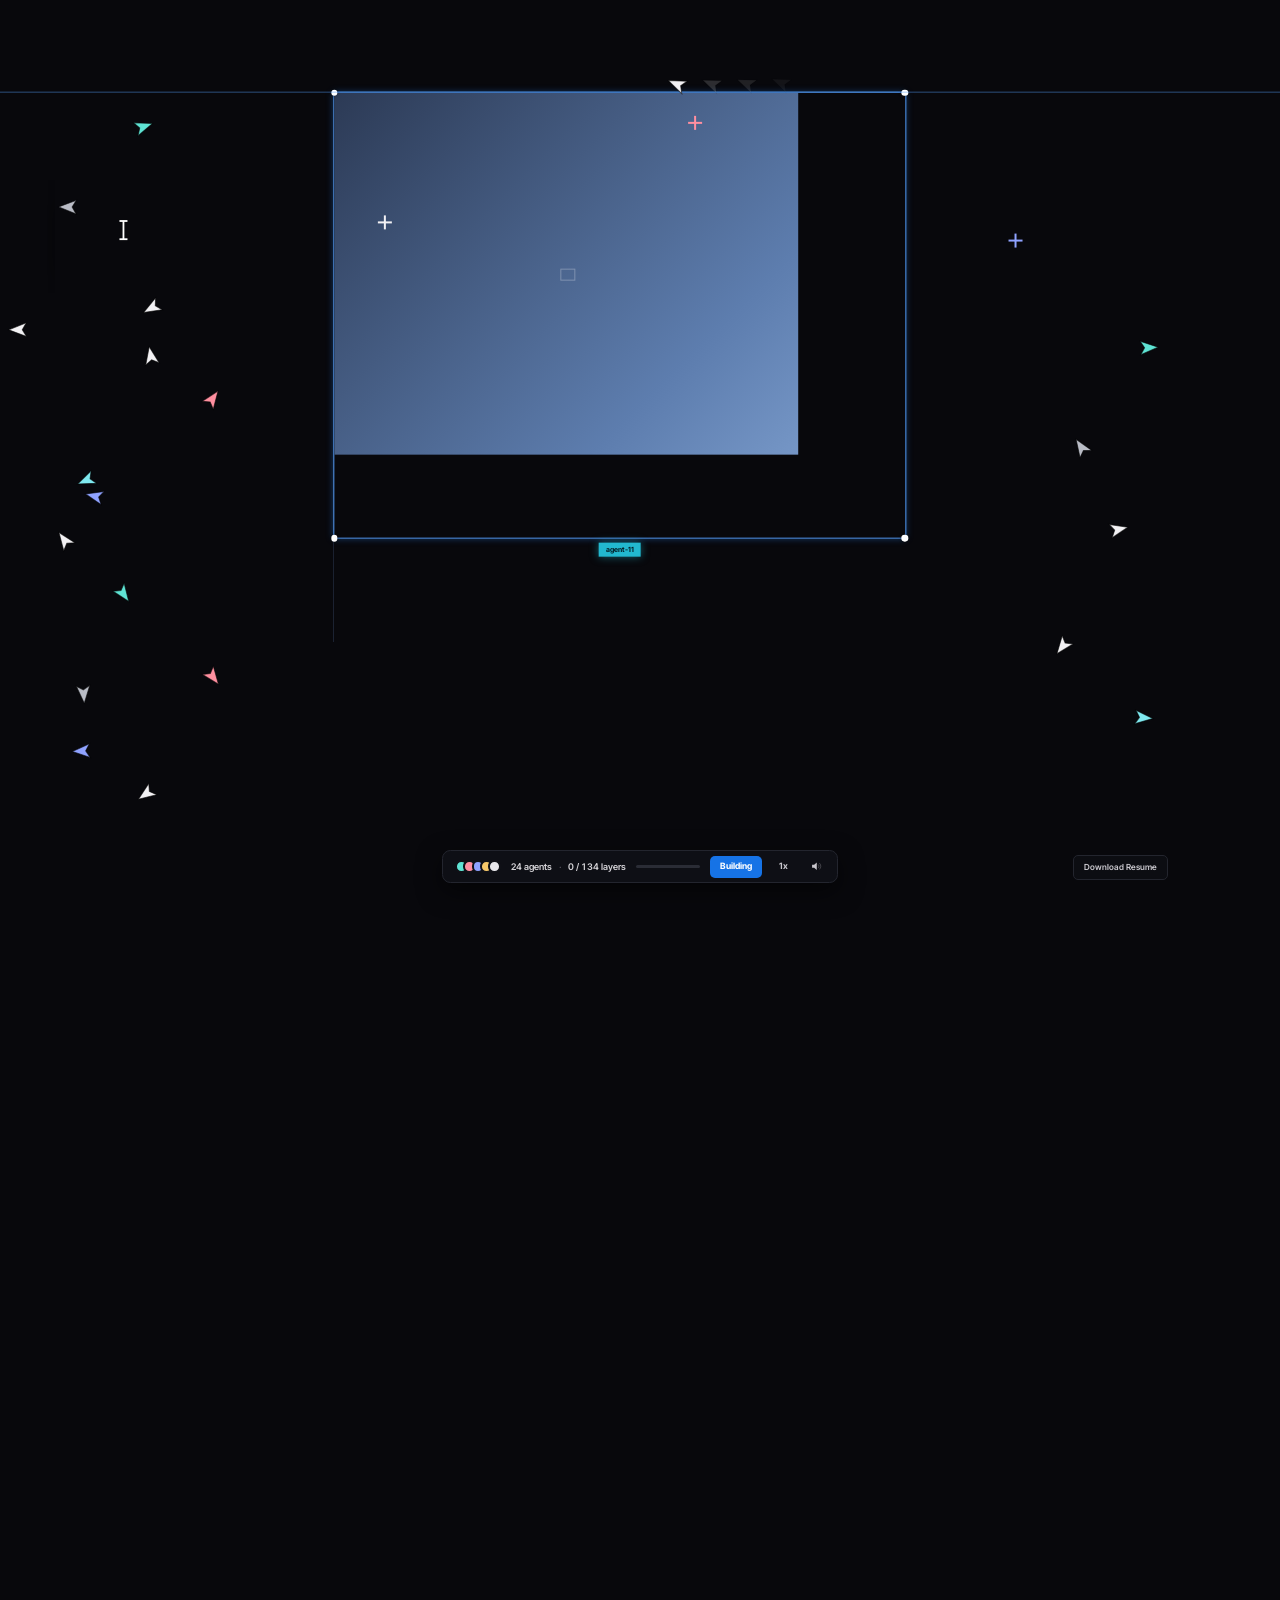
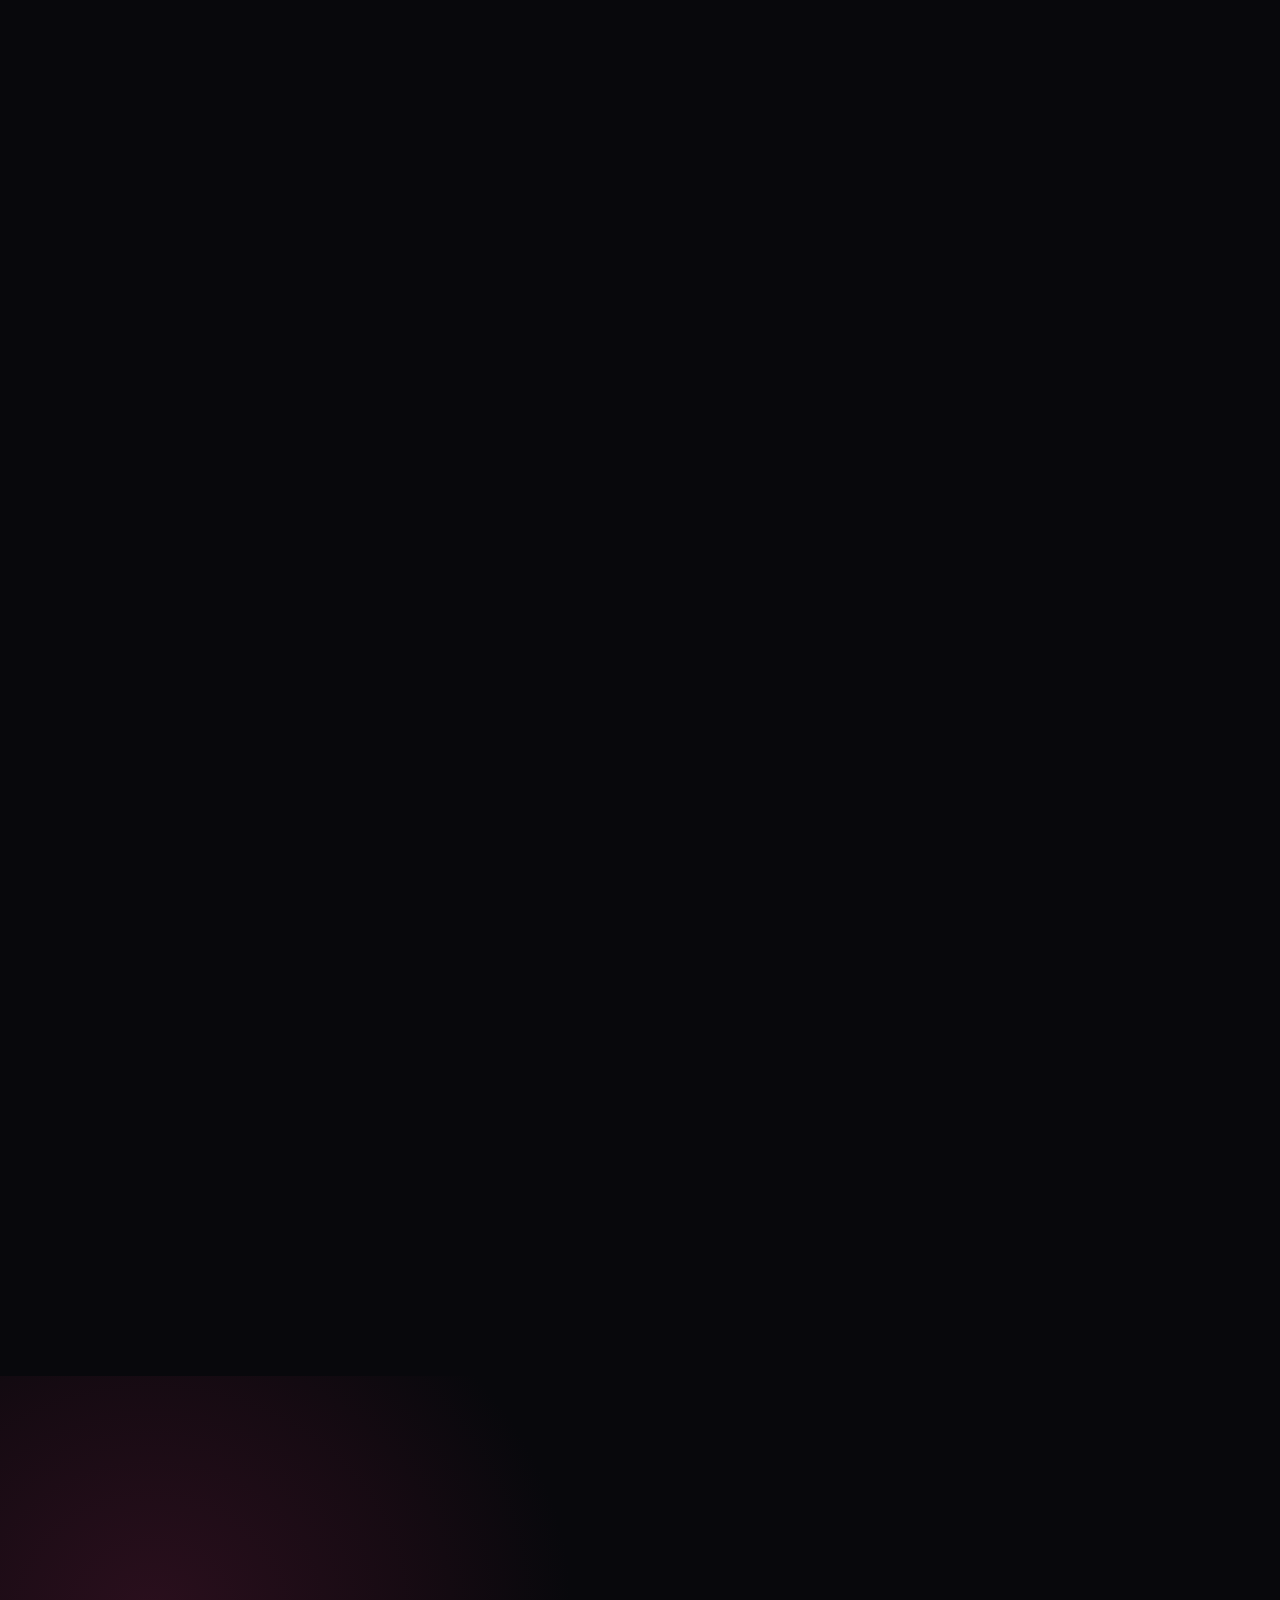
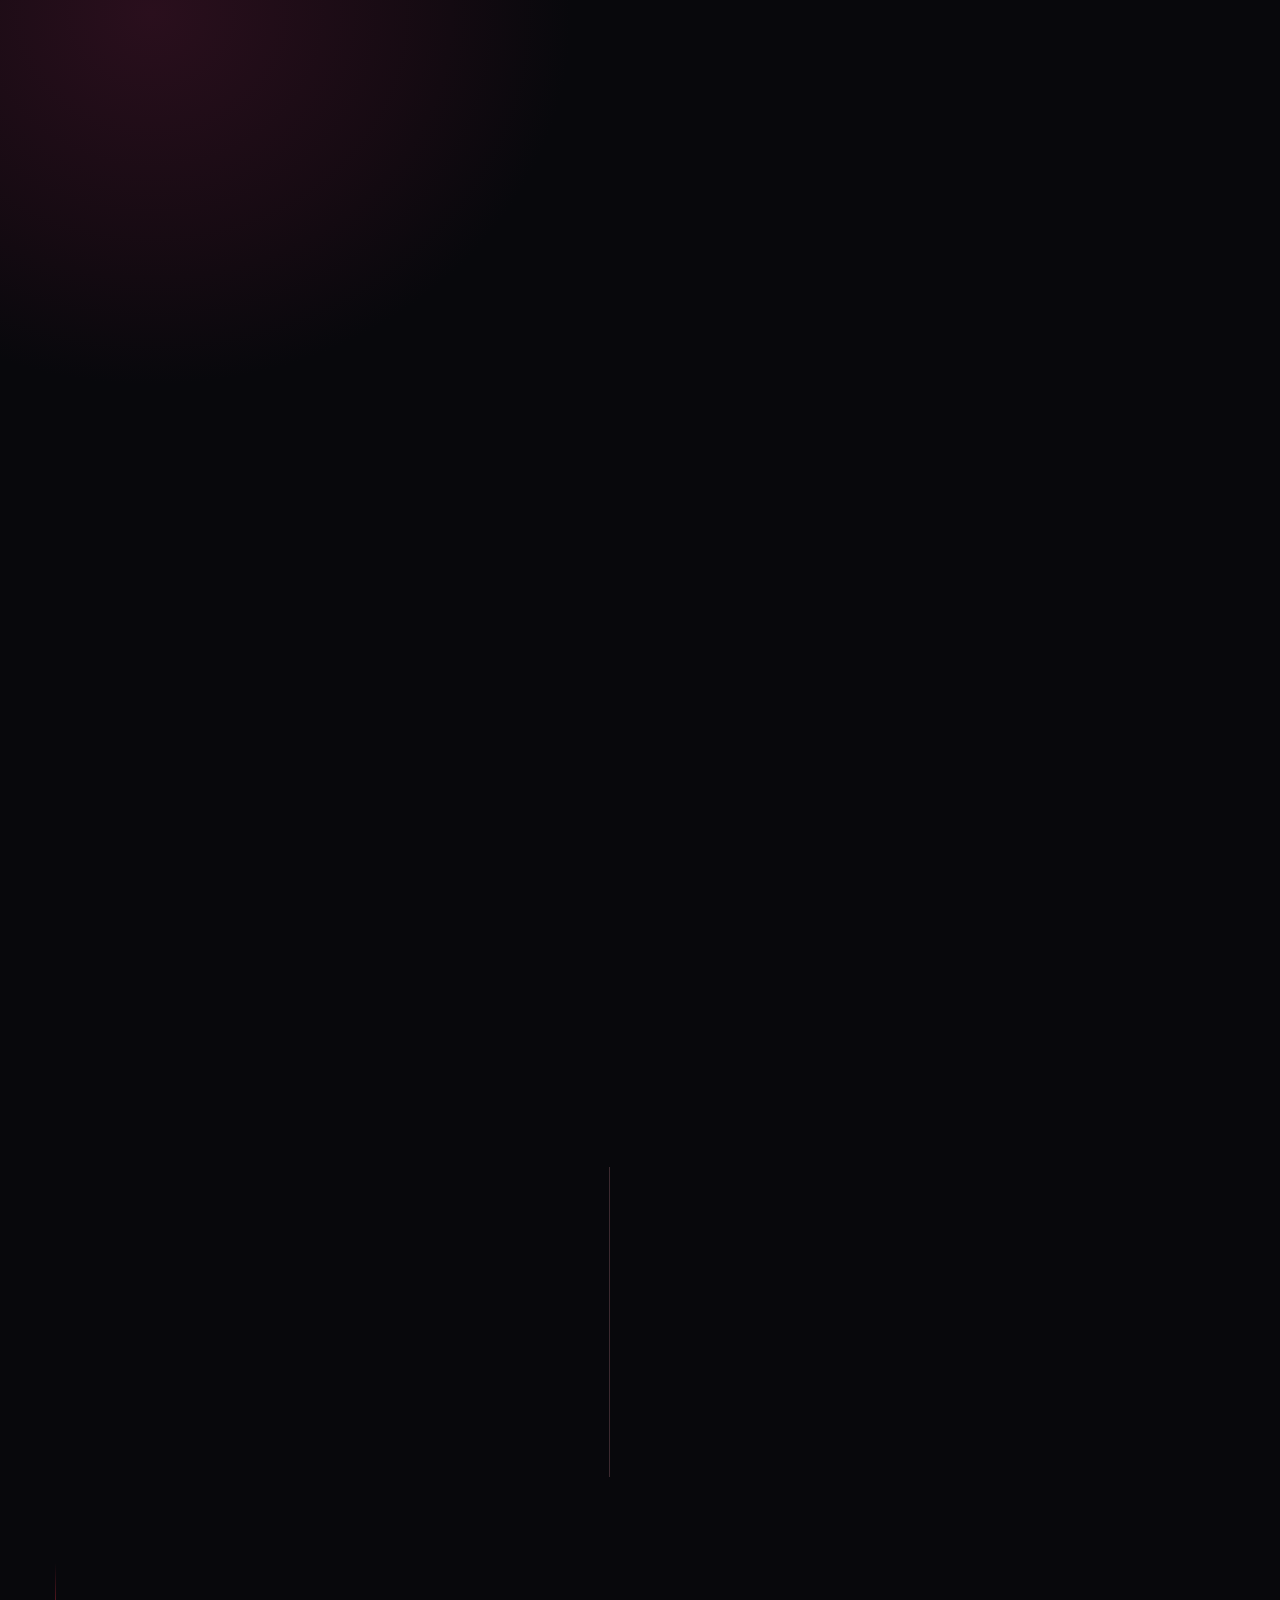
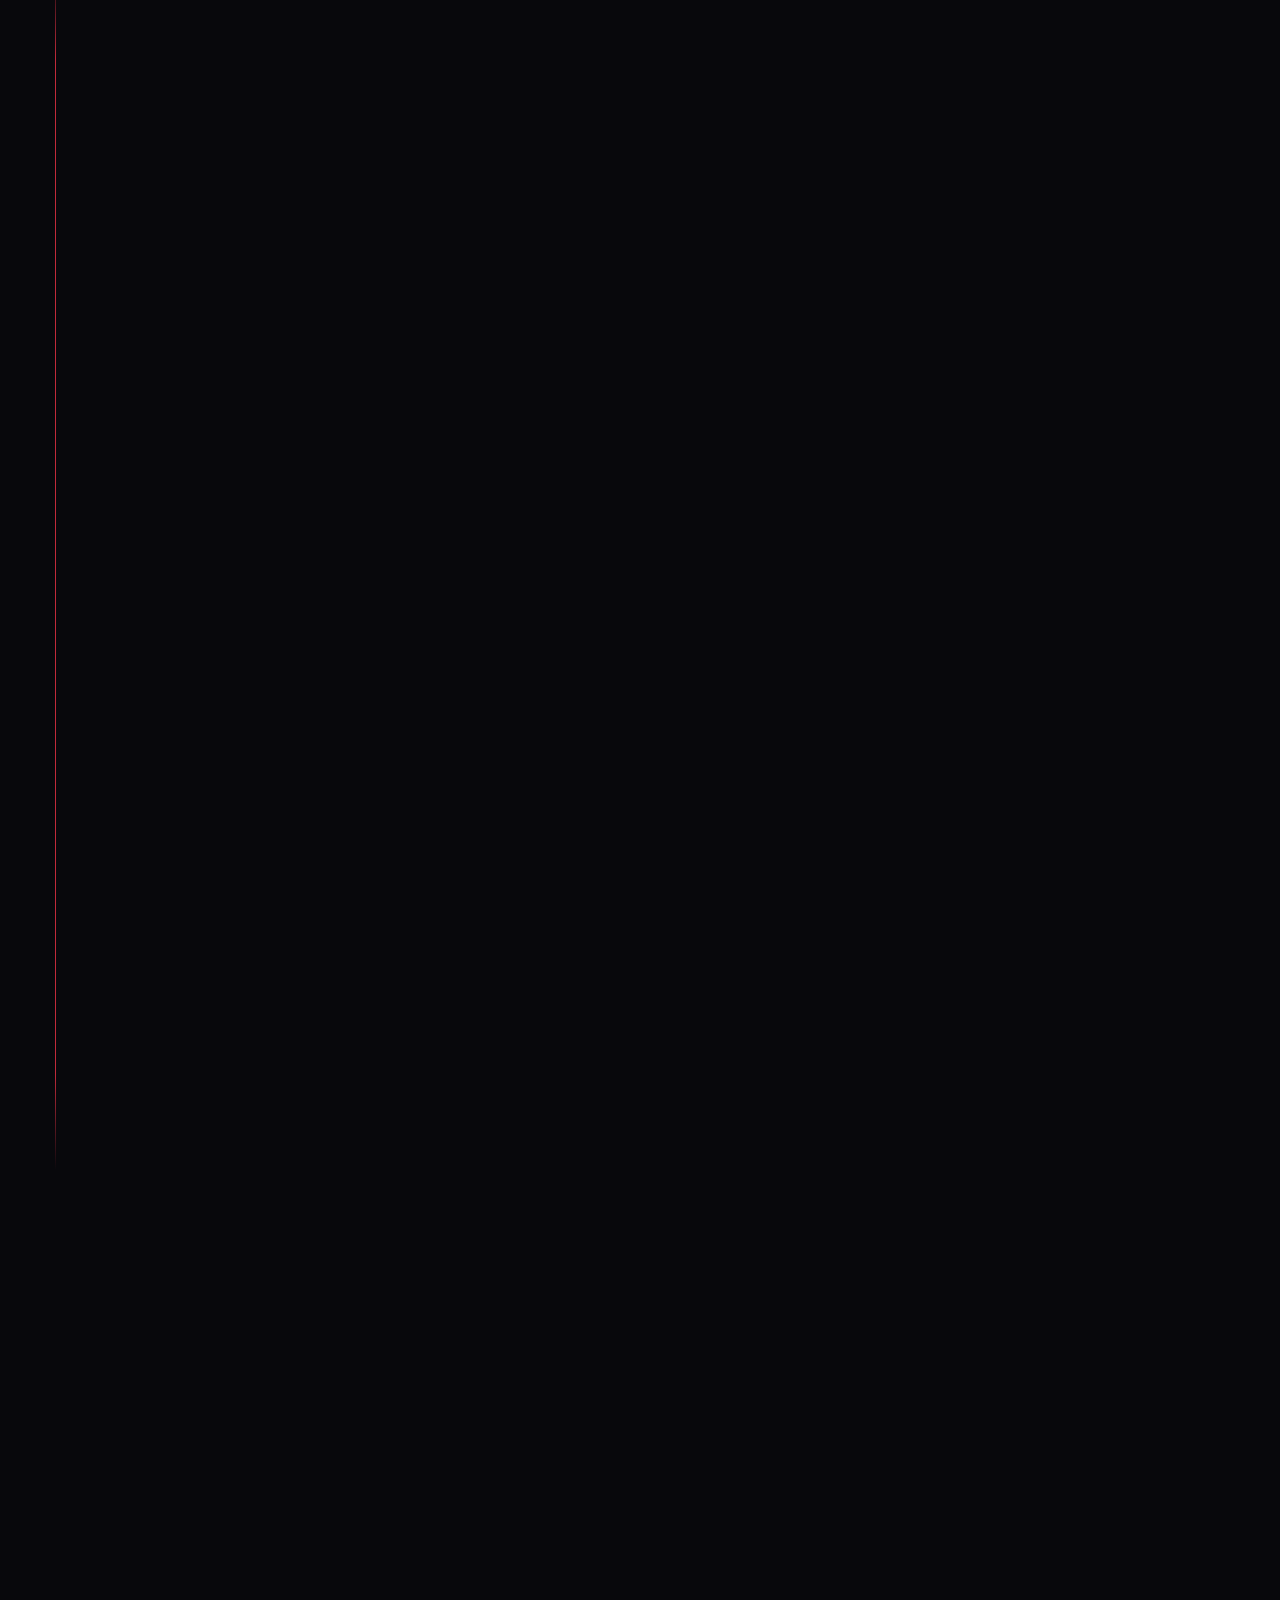
==== commit c2405755: "Add brand logos to every tool in the Tools I Build With section Logos come from LobeHub Icons (MIT)," ====
--- a/index.html
+++ b/index.html
@@ -134,28 +134,28 @@
   </div>
   <div class="toolbox" data-l="b" aria-label="Tools">
   <div class="logos">
-    <span style="color:#e8e6ea">Figma</span>
-    <span style="color:#ff6f91">Lovable AI</span>
-    <span style="color:#f07a23">Replit</span>
-    <span style="color:#d5d3d5">Cursor</span>
-    <span style="color:#f2c94c">Power BI</span>
-    <span style="color:#7c8cff">ClickUp / Jira</span>
-    <span style="color:#3ea88a">ChatGPT</span>
-    <span style="color:#b8b5bc">Sora</span>
-    <span style="color:#a78bfa">21Dev</span>
+    <span style="color:#e8e6ea"><img src="assets/icons/figma.svg" alt="" width="18" height="18" loading="lazy">Figma</span>
+    <span style="color:#ff6f91"><img src="assets/icons/lovable.svg" alt="" width="18" height="18" loading="lazy">Lovable AI</span>
+    <span style="color:#f07a23"><img src="assets/icons/replit.svg" alt="" width="18" height="18" loading="lazy">Replit</span>
+    <span style="color:#d5d3d5"><img src="assets/icons/cursor.svg" alt="" width="18" height="18" loading="lazy">Cursor</span>
+    <span style="color:#f2c94c"><img src="assets/icons/powerbi.svg" alt="" width="18" height="18" loading="lazy">Power BI</span>
+    <span style="color:#7c8cff"><img src="assets/icons/clickup.svg" alt="" width="18" height="18" loading="lazy"><img src="assets/icons/jira.svg" alt="" width="18" height="18" loading="lazy">ClickUp / Jira</span>
+    <span style="color:#3ea88a"><img src="assets/icons/openai.svg" alt="" width="18" height="18" loading="lazy">ChatGPT</span>
+    <span style="color:#b8b5bc"><img src="assets/icons/sora.svg" alt="" width="18" height="18" loading="lazy">Sora</span>
+    <span style="color:#a78bfa"><b class="mono" aria-hidden="true">&lt;/&gt;</b>21Dev</span>
   </div>
   <div class="toolcats">
-    <div class="tcat"><h3>LLM Models<small>14</small></h3><ul><li>GPT<i>OpenAI</i></li><li>Claude<i>Anthropic</i></li><li>Gemini<i>Google</i></li><li>Llama<i>Meta</i></li><li>DeepSeek</li><li>Mistral</li><li>Grok<i>xAI</i></li><li>Qwen<i>Alibaba</i></li><li>Phi<i>Microsoft</i></li><li>Command<i>Cohere</i></li><li>Jamba<i>AI21 Labs</i></li><li>Nemotron<i>NVIDIA</i></li><li>GLM<i>Zhipu AI</i></li><li>Kimi<i>Moonshot AI</i></li></ul></div>
-    <div class="tcat"><h3>AI Assistants &amp; Research Tools<small>7</small></h3><ul><li>Perplexity</li><li>NotebookLM</li><li>Poe</li><li>You.com</li><li>Elicit</li><li>Consensus</li><li>Genspark</li></ul></div>
-    <div class="tcat"><h3>AI Coding Tools &amp; IDEs<small>10</small></h3><ul><li>Windsurf</li><li>Visual Studio Code</li><li>GitHub Copilot</li><li>Bolt.new</li><li>v0</li><li>Cline</li><li>Aider</li><li>Devin</li><li>Continue</li><li>OpenHands</li></ul></div>
-    <div class="tcat"><h3>MCP Clients &amp; Platforms<small>1</small></h3><ul><li>Claude Desktop</li></ul></div>
-    <div class="tcat"><h3>MCP Servers &amp; Integrations<small>11</small></h3><ul><li>Figma MCP</li><li>Linear MCP</li><li>Jira MCP</li><li>Notion MCP</li><li>Slack MCP</li><li>GitHub MCP</li><li>Google Drive MCP</li><li>PostgreSQL MCP</li><li>Playwright MCP</li><li>Amplitude MCP</li><li>Mixpanel MCP</li></ul></div>
-    <div class="tcat"><h3>Product Management Tools<small>4</small></h3><ul><li>Productboard</li><li>Jira Product Discovery</li><li>Linear</li><li>Notion AI</li></ul></div>
-    <div class="tcat"><h3>Product Analytics &amp; Data Tools<small>5</small></h3><ul><li>Mixpanel</li><li>Amplitude</li><li>PostHog</li><li>Google Analytics 4</li><li>Tableau</li></ul></div>
-    <div class="tcat"><h3>UI/UX Design &amp; Prototyping Tools<small>3</small></h3><ul><li>FigJam</li><li>Framer</li><li>Relume</li></ul></div>
-    <div class="tcat"><h3>Automation &amp; AI Agent Platforms<small>2</small></h3><ul><li>n8n</li><li>Zapier</li></ul></div>
-    <div class="tcat"><h3>Meeting Intelligence &amp; Customer Research<small>1</small></h3><ul><li>Fireflies.ai</li></ul></div>
-    <div class="tcat"><h3>AI &amp; Developer Resources<small>5</small></h3><ul><li>Hugging Face</li><li>GitHub</li><li>Model Context Protocol Documentation</li><li>OpenAI API</li><li>Anthropic API</li></ul></div>
+    <div class="tcat"><h3>LLM Models<small>14</small></h3><ul><li><img src="assets/icons/openai.svg" alt="" width="18" height="18" loading="lazy">GPT<i>OpenAI</i></li><li><img src="assets/icons/claude.svg" alt="" width="18" height="18" loading="lazy">Claude<i>Anthropic</i></li><li><img src="assets/icons/gemini.svg" alt="" width="18" height="18" loading="lazy">Gemini<i>Google</i></li><li><img src="assets/icons/meta.svg" alt="" width="18" height="18" loading="lazy">Llama<i>Meta</i></li><li><img src="assets/icons/deepseek.svg" alt="" width="18" height="18" loading="lazy">DeepSeek</li><li><img src="assets/icons/mistral.svg" alt="" width="18" height="18" loading="lazy">Mistral</li><li><img src="assets/icons/grok.svg" alt="" width="18" height="18" loading="lazy">Grok<i>xAI</i></li><li><img src="assets/icons/qwen.svg" alt="" width="18" height="18" loading="lazy">Qwen<i>Alibaba</i></li><li><img src="assets/icons/microsoft.svg" alt="" width="18" height="18" loading="lazy">Phi<i>Microsoft</i></li><li><img src="assets/icons/cohere.svg" alt="" width="18" height="18" loading="lazy">Command<i>Cohere</i></li><li><img src="assets/icons/ai21.svg" alt="" width="18" height="18" loading="lazy">Jamba<i>AI21 Labs</i></li><li><img src="assets/icons/nvidia.svg" alt="" width="18" height="18" loading="lazy">Nemotron<i>NVIDIA</i></li><li><img src="assets/icons/zhipu.svg" alt="" width="18" height="18" loading="lazy">GLM<i>Zhipu AI</i></li><li><img src="assets/icons/kimi.svg" alt="" width="18" height="18" loading="lazy">Kimi<i>Moonshot AI</i></li></ul></div>
+    <div class="tcat"><h3>AI Assistants &amp; Research Tools<small>7</small></h3><ul><li><img src="assets/icons/perplexity.svg" alt="" width="18" height="18" loading="lazy">Perplexity</li><li><img src="assets/icons/notebooklm.svg" alt="" width="18" height="18" loading="lazy">NotebookLM</li><li><img src="assets/icons/poe.svg" alt="" width="18" height="18" loading="lazy">Poe</li><li><b class="mono" aria-hidden="true">Y</b>You.com</li><li><b class="mono" aria-hidden="true">E</b>Elicit</li><li><b class="mono" aria-hidden="true">C</b>Consensus</li><li><b class="mono" aria-hidden="true">G</b>Genspark</li></ul></div>
+    <div class="tcat"><h3>AI Coding Tools &amp; IDEs<small>10</small></h3><ul><li><img src="assets/icons/windsurf.svg" alt="" width="18" height="18" loading="lazy">Windsurf</li><li><img src="assets/icons/vscode.svg" alt="" width="18" height="18" loading="lazy">Visual Studio Code</li><li><img src="assets/icons/githubcopilot.svg" alt="" width="18" height="18" loading="lazy">GitHub Copilot</li><li><b class="mono" aria-hidden="true">B</b>Bolt.new</li><li><img src="assets/icons/v0.svg" alt="" width="18" height="18" loading="lazy">v0</li><li><img src="assets/icons/cline.svg" alt="" width="18" height="18" loading="lazy">Cline</li><li><b class="mono" aria-hidden="true">A</b>Aider</li><li><img src="assets/icons/devin.svg" alt="" width="18" height="18" loading="lazy">Devin</li><li><b class="mono" aria-hidden="true">C</b>Continue</li><li><img src="assets/icons/openhands.svg" alt="" width="18" height="18" loading="lazy">OpenHands</li></ul></div>
+    <div class="tcat"><h3>MCP Clients &amp; Platforms<small>1</small></h3><ul><li><img src="assets/icons/claude.svg" alt="" width="18" height="18" loading="lazy">Claude Desktop</li></ul></div>
+    <div class="tcat"><h3>MCP Servers &amp; Integrations<small>11</small></h3><ul><li><img src="assets/icons/figma.svg" alt="" width="18" height="18" loading="lazy">Figma MCP</li><li><img src="assets/icons/linear.svg" alt="" width="18" height="18" loading="lazy">Linear MCP</li><li><img src="assets/icons/jira.svg" alt="" width="18" height="18" loading="lazy">Jira MCP</li><li><img src="assets/icons/notion.svg" alt="" width="18" height="18" loading="lazy">Notion MCP</li><li><img src="assets/icons/slack.svg" alt="" width="18" height="18" loading="lazy">Slack MCP</li><li><img src="assets/icons/github.svg" alt="" width="18" height="18" loading="lazy">GitHub MCP</li><li><img src="assets/icons/googledrive.svg" alt="" width="18" height="18" loading="lazy">Google Drive MCP</li><li><img src="assets/icons/postgresql.svg" alt="" width="18" height="18" loading="lazy">PostgreSQL MCP</li><li><img src="assets/icons/playwright.svg" alt="" width="18" height="18" loading="lazy">Playwright MCP</li><li><img src="assets/icons/amplitude.svg" alt="" width="18" height="18" loading="lazy">Amplitude MCP</li><li><img src="assets/icons/mixpanel.svg" alt="" width="18" height="18" loading="lazy">Mixpanel MCP</li></ul></div>
+    <div class="tcat"><h3>Product Management Tools<small>4</small></h3><ul><li><img src="assets/icons/productboard.svg" alt="" width="18" height="18" loading="lazy">Productboard</li><li><img src="assets/icons/jira.svg" alt="" width="18" height="18" loading="lazy">Jira Product Discovery</li><li><img src="assets/icons/linear.svg" alt="" width="18" height="18" loading="lazy">Linear</li><li><img src="assets/icons/notion.svg" alt="" width="18" height="18" loading="lazy">Notion AI</li></ul></div>
+    <div class="tcat"><h3>Product Analytics &amp; Data Tools<small>5</small></h3><ul><li><img src="assets/icons/mixpanel.svg" alt="" width="18" height="18" loading="lazy">Mixpanel</li><li><img src="assets/icons/amplitude.svg" alt="" width="18" height="18" loading="lazy">Amplitude</li><li><img src="assets/icons/posthog.svg" alt="" width="18" height="18" loading="lazy">PostHog</li><li><img src="assets/icons/googleanalytics.svg" alt="" width="18" height="18" loading="lazy">Google Analytics 4</li><li><img src="assets/icons/tableau.svg" alt="" width="18" height="18" loading="lazy">Tableau</li></ul></div>
+    <div class="tcat"><h3>UI/UX Design &amp; Prototyping Tools<small>3</small></h3><ul><li><img src="assets/icons/figma.svg" alt="" width="18" height="18" loading="lazy">FigJam</li><li><img src="assets/icons/framer.svg" alt="" width="18" height="18" loading="lazy">Framer</li><li><b class="mono" aria-hidden="true">R</b>Relume</li></ul></div>
+    <div class="tcat"><h3>Automation &amp; AI Agent Platforms<small>2</small></h3><ul><li><img src="assets/icons/n8n.svg" alt="" width="18" height="18" loading="lazy">n8n</li><li><img src="assets/icons/zapier.svg" alt="" width="18" height="18" loading="lazy">Zapier</li></ul></div>
+    <div class="tcat"><h3>Meeting Intelligence &amp; Customer Research<small>1</small></h3><ul><li><b class="mono" aria-hidden="true">F</b>Fireflies.ai</li></ul></div>
+    <div class="tcat"><h3>AI &amp; Developer Resources<small>5</small></h3><ul><li><img src="assets/icons/huggingface.svg" alt="" width="18" height="18" loading="lazy">Hugging Face</li><li><img src="assets/icons/github.svg" alt="" width="18" height="18" loading="lazy">GitHub</li><li><img src="assets/icons/mcp.svg" alt="" width="18" height="18" loading="lazy">Model Context Protocol Documentation</li><li><img src="assets/icons/openai.svg" alt="" width="18" height="18" loading="lazy">OpenAI API</li><li><img src="assets/icons/anthropic.svg" alt="" width="18" height="18" loading="lazy">Anthropic API</li></ul></div>
   </div>
   </div>
 </section>
--- a/styles.css
+++ b/styles.css
@@ -105,6 +105,10 @@
 .tcat ul{display:flex;flex-wrap:wrap;gap:.8rem;margin-top:1.4rem}
 .tcat li{max-width:100%;overflow-wrap:anywhere;padding:.6rem 1.1rem;border:1px solid #23232b;border-radius:10rem;font:600 1.2rem/1.2 "Inter Tight",sans-serif;color:#dcd9dd;transition:border-color .2s,color .2s}
 .tcat li:hover{border-color:var(--red);color:#fff}
+.tcat li{display:inline-flex;align-items:center;gap:.7rem}
+.tcat li img{width:1.6rem;height:1.6rem;flex:none;object-fit:contain}
+.mono{display:inline-grid;place-items:center;width:1.7rem;height:1.7rem;flex:none;border-radius:.4rem;background:#2a2a33;font:800 1rem/1 "Inter Tight",sans-serif;color:#f4f2f1}
+.logos span{display:inline-flex;align-items:center;gap:1rem}.logos img{width:2.6rem;height:2.6rem;object-fit:contain}.logos .mono{width:2.6rem;height:2.6rem;font-size:1.5rem;border-radius:.6rem}
 .tcat li i{margin-left:.5rem;font-style:normal;font-weight:500;color:#7f7c86}
 .logos{display:flex;align-items:center;justify-content:space-between;margin-top:3.2rem;height:9.4rem}
 .logos span{font:700 2.1rem/1 "Inter Tight",sans-serif;letter-spacing:-.02em}.logos small{font:600 .75rem/1 "Inter Tight",sans-serif;letter-spacing:.2em}
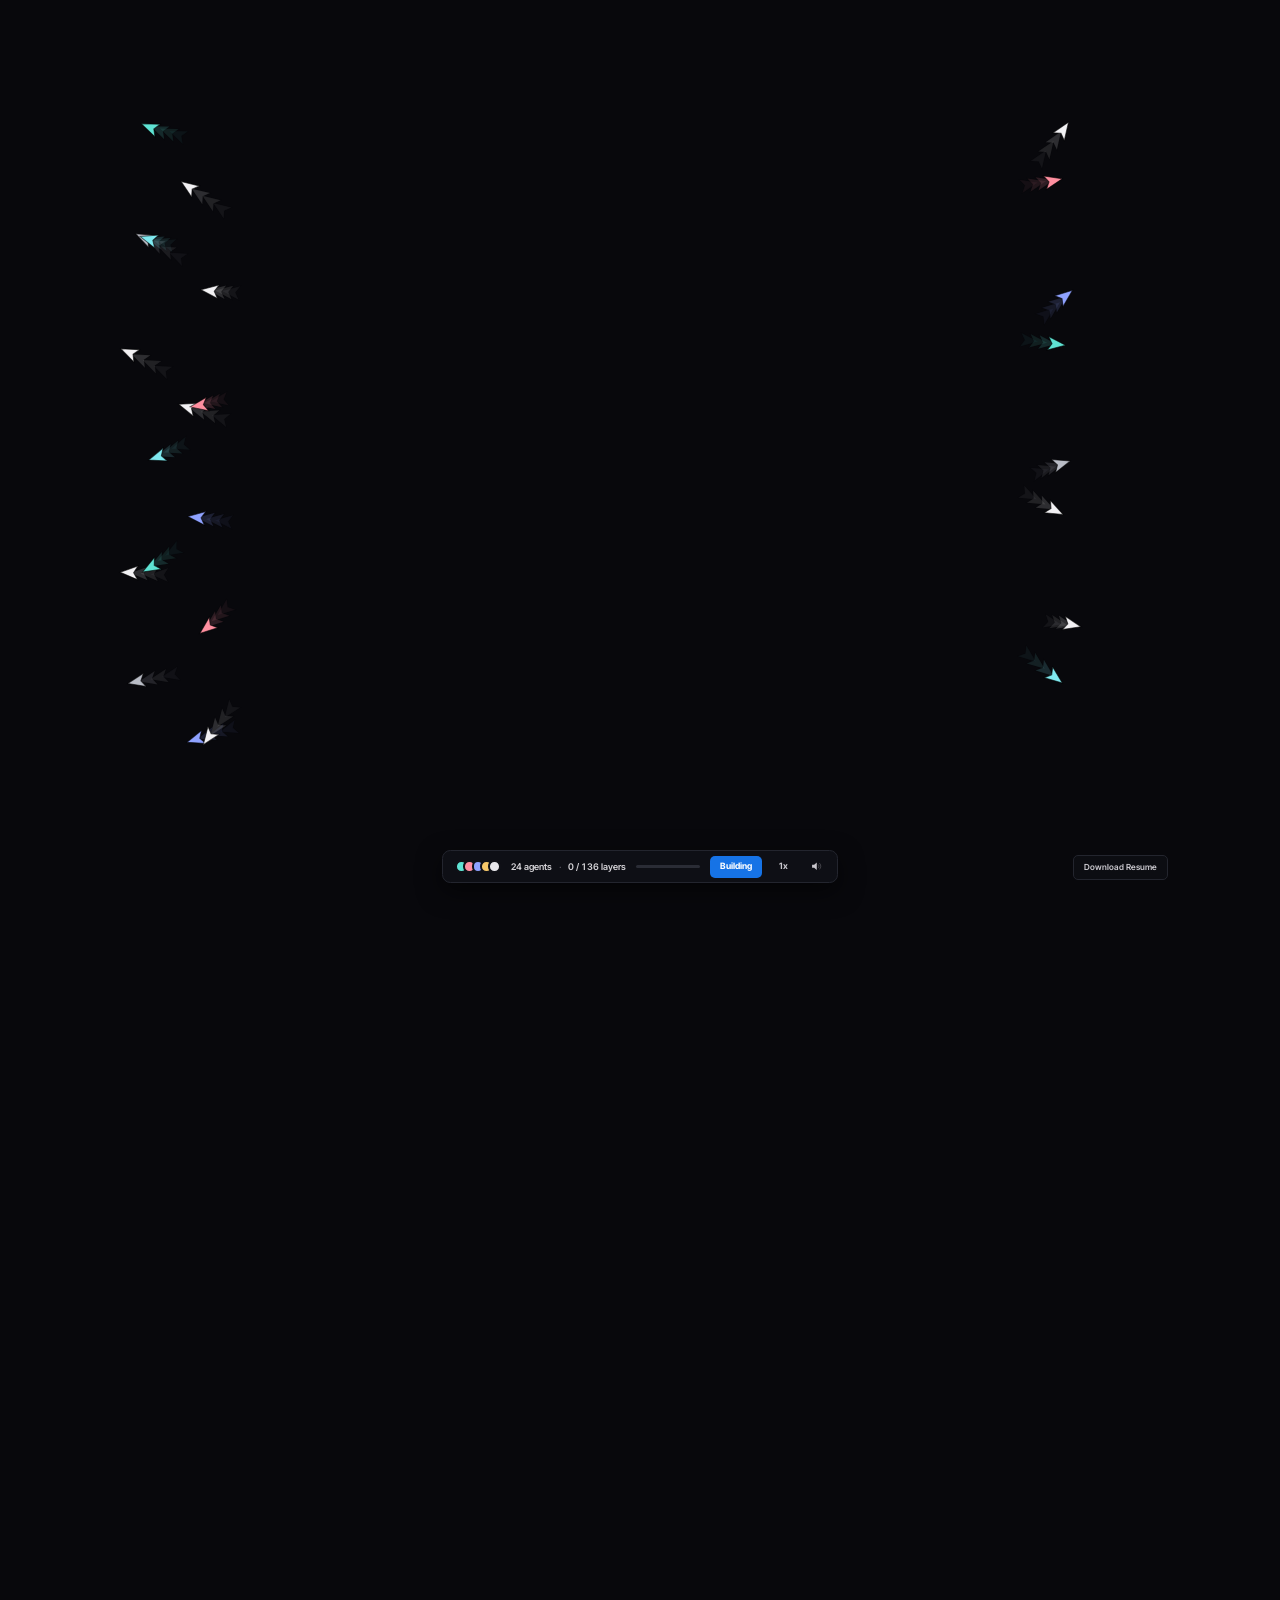
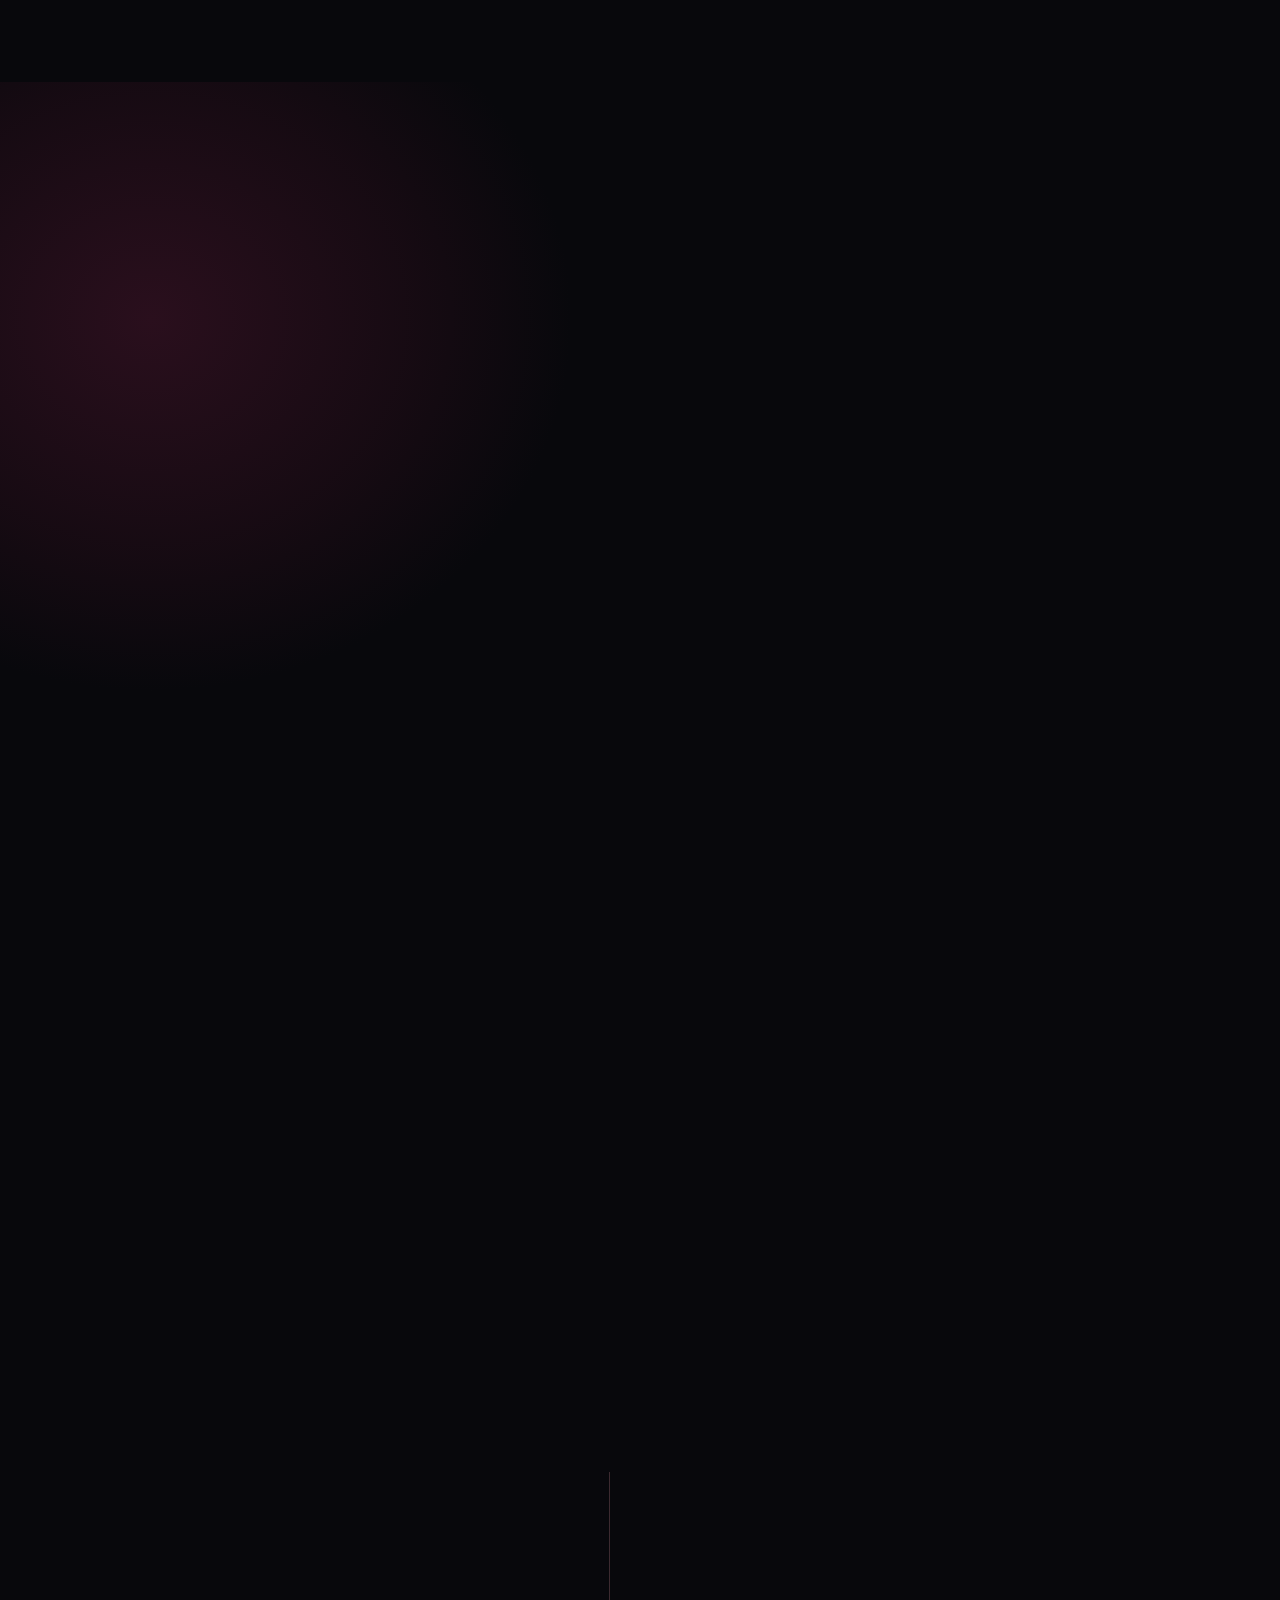
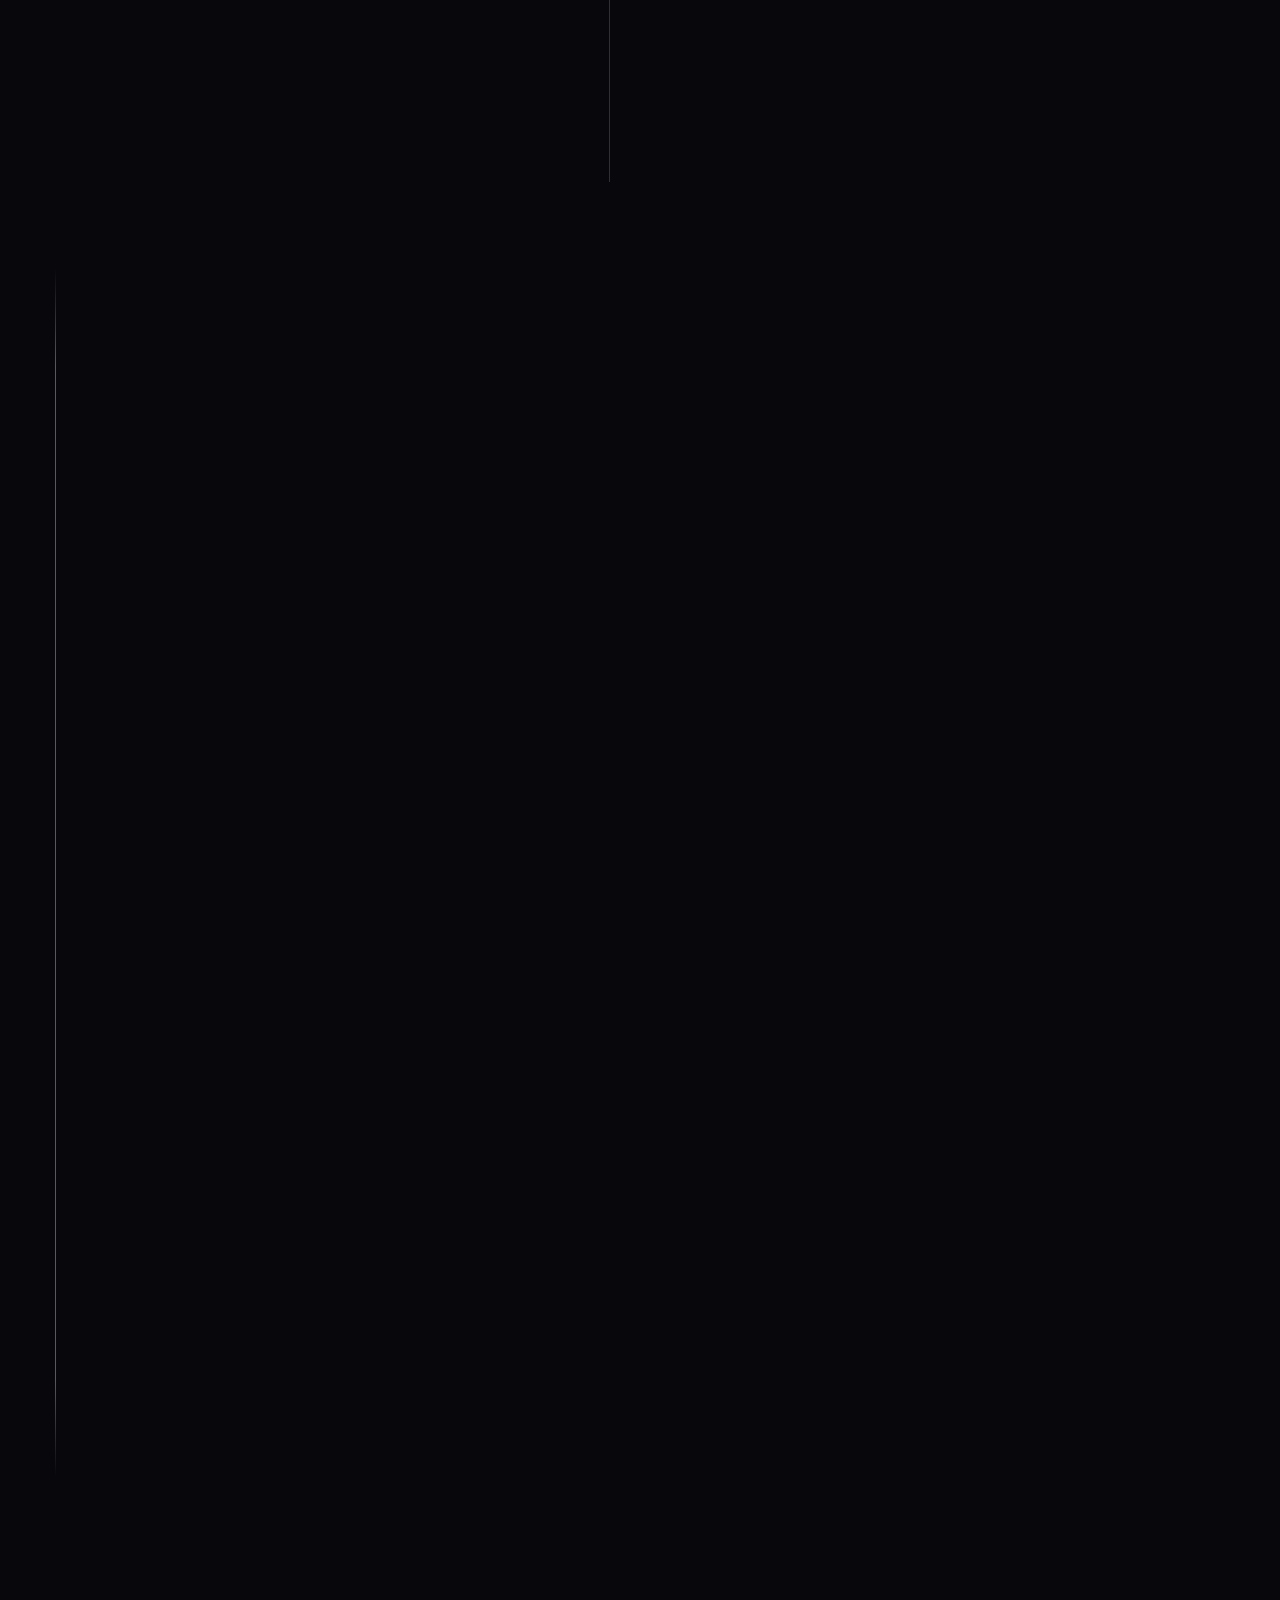
==== commit c5dae0fb: "Add Gatepass case study (13th), linked to the live app Co-Authored-By: Claude Opus 5.5 <noreply@anth" ====
--- a/index.html
+++ b/index.html
@@ -4,7 +4,7 @@
 <meta charset="utf-8">
 <meta name="viewport" content="width=device-width,initial-scale=1">
 <title>Rahul De | Associate Product Manager</title>
-<meta name="description" content="Rahul De, Associate Product Manager. 12 product case studies across research, teardowns, PRDs and feature strategy.">
+<meta name="description" content="Rahul De, Associate Product Manager. 13 product case studies across research, teardowns, PRDs and feature strategy.">
 <meta name="theme-color" content="#08080c">
 <link rel="icon" href="assets/favicon.svg" type="image/svg+xml">
 <link rel="preload" href="assets/fonts/anton-latin-400-normal.woff2" as="font" type="font/woff2" crossorigin>
@@ -50,7 +50,7 @@
   <div class="hero-r">
     <p class="based" data-l="t" data-at="1200"><i>+</i>Hands-on with 0→1 products,<br>agile delivery and user research</p>
     <div class="ticks" data-l="b" data-at="1300"><i></i><i></i><i></i></div>
-    <div class="stat" data-l="b" data-at="1360"><b>12</b><span>Product<br>case studies</span></div>
+    <div class="stat" data-l="b" data-at="1360"><b>13</b><span>Product<br>case studies</span></div>
     <div class="stat" data-l="b" data-at="1460"><b>+30%</b><span>Session duration<br>(Indus App Store)</span></div>
     <div class="stat" data-l="b" data-at="1560"><b>+20%</b><span>User retention<br>(Indus App Store)</span></div>
     <div class="stat" data-l="b" data-at="1640"><b>0→1</b><span>Brandfolio built<br>and taken live</span></div>
@@ -64,7 +64,7 @@
       <p class="kick" data-l="t">01 / Selected Work</p>
       <h2 class="ttl" data-l="h">Work That Speaks.</h2>
     </div>
-    <p class="count" data-l="t">Showing <b>12</b> of 12</p>
+    <p class="count" data-l="t">Showing <b>13</b> of 13</p>
   </div>
   <div class="filters" role="group" aria-label="Filter work" data-l="t">
     <button class="is-on" data-f="all">All</button>
@@ -124,6 +124,10 @@
     <article class="card" data-tags="prd">
       <a class="shot" href="work/smart-spending.html" data-l="i" aria-label="Read Smart Spending Insights for UPI Apps"><img src="assets/case/smart-spending/01.png" alt="Smart Spending Insights for UPI Apps preview" loading="lazy"><em>New Feature PRD</em></a>
       <a class="cap" href="work/smart-spending.html" data-l="t"><b>12</b><div><h3>Smart Spending Insights for UPI Apps</h3><p>Voice tags, category icons and AI auto-tagging to help users see where their money goes.</p></div><span>↗</span></a>
+    </article>
+    <article class="card" data-tags="build">
+      <a class="shot" href="work/gatepass.html" data-l="i" aria-label="Read Gatepass: OAuth Approval Guides for Developers"><img src="assets/case/gatepass/01.png" alt="Gatepass: OAuth Approval Guides for Developers preview" loading="lazy"><em>Product Building</em></a>
+      <a class="cap" href="work/gatepass.html" data-l="t"><b>13</b><div><h3>Gatepass: OAuth Approval Guides for Developers</h3><p>Searchable OAuth setup guides with real wait times, blocker fallbacks and agent-vs-human steps, plus a live AI agent for any app. Live at oauth-assignment.vercel.app.</p></div><span>↗</span></a>
     </article>
   </div>
   <p class="empty" hidden>Nothing in this category yet.</p>
@@ -166,7 +170,7 @@
     <h2 class="big" data-l="h">The Skills.<br><span>Where I've Applied Them.</span></h2>
     <div class="laurel" data-l="b">
       <svg viewBox="0 0 44 84"><path d="M30 80C10 66 6 40 16 14c2 10 5 14 9 18-3 2-5 2-8 1 3 7 6 10 11 13-3 3-6 3-9 2 3 7 7 11 13 14-3 2-6 2-9 2 3 6 7 10 12 14z"/></svg>
-      <div><b>12</b><small>Case Studies</small></div>
+      <div><b>13</b><small>Case Studies</small></div>
       <svg viewBox="0 0 44 84" class="flip"><path d="M30 80C10 66 6 40 16 14c2 10 5 14 9 18-3 2-5 2-8 1 3 7 6 10 11 13-3 3-6 3-9 2 3 7 7 11 13 14-3 2-6 2-9 2 3 6 7 10 12 14z"/></svg>
     </div>
     <p class="body" data-l="t">Case studies across research, teardowns, <br>PRDs and feature strategy.</p>
@@ -267,7 +271,7 @@
       <p class="kick dim" data-l="t">Highlights</p>
       <h3 class="big sm" data-l="h">Little Wins.<br><span>Big Meaning.</span></h3>
       <ul>
-        <li data-l="t"><div><h4>12 product case studies</h4><p>Research, teardowns, PRDs</p></div><span>+</span></li>
+        <li data-l="t"><div><h4>13 product case studies</h4><p>Research, teardowns, PRDs</p></div><span>+</span></li>
         <li data-l="t"><div><h4>+30% session duration</h4><p>Indus App Store</p></div><span>+</span></li>
         <li data-l="t"><div><h4>+20% user retention</h4><p>Indus App Store</p></div><span>+</span></li>
         <li data-l="t"><div><h4>0→1 Brandfolio</h4><p>Built and taken live</p></div><span>+</span></li>
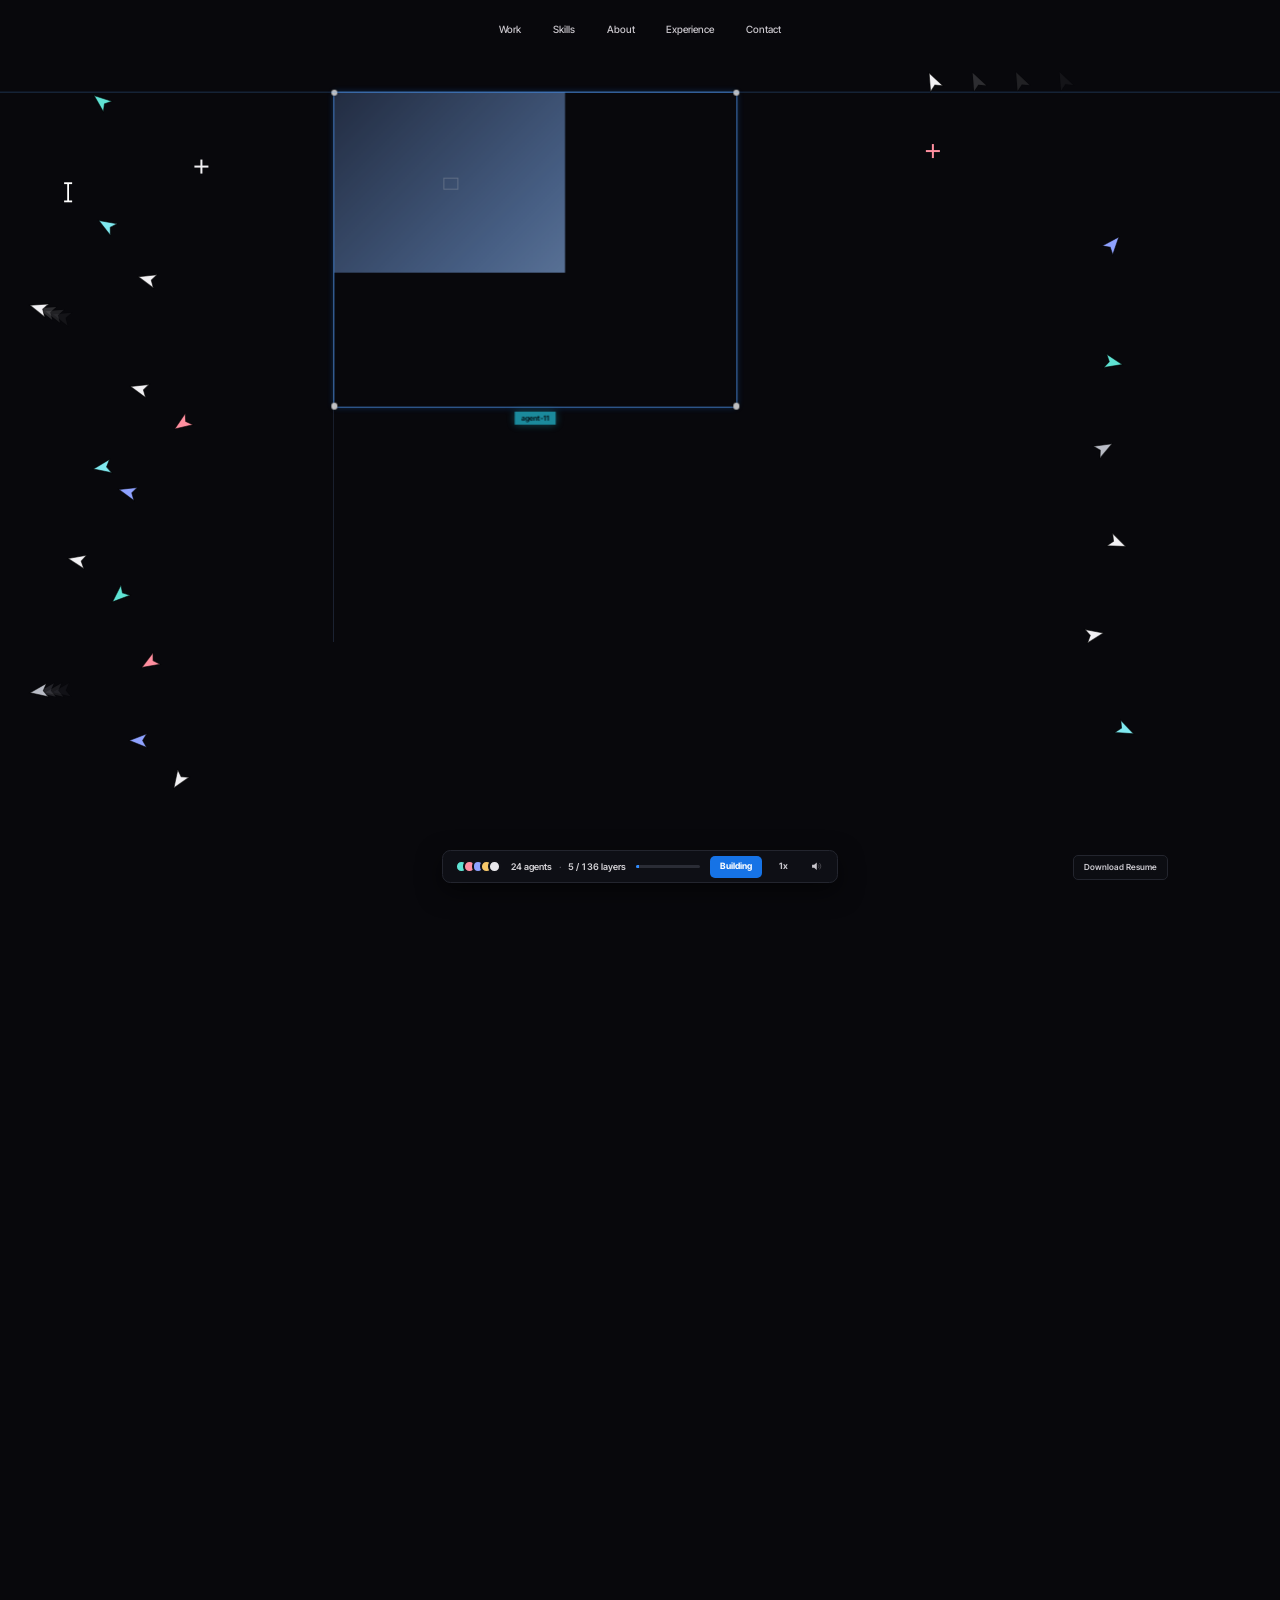
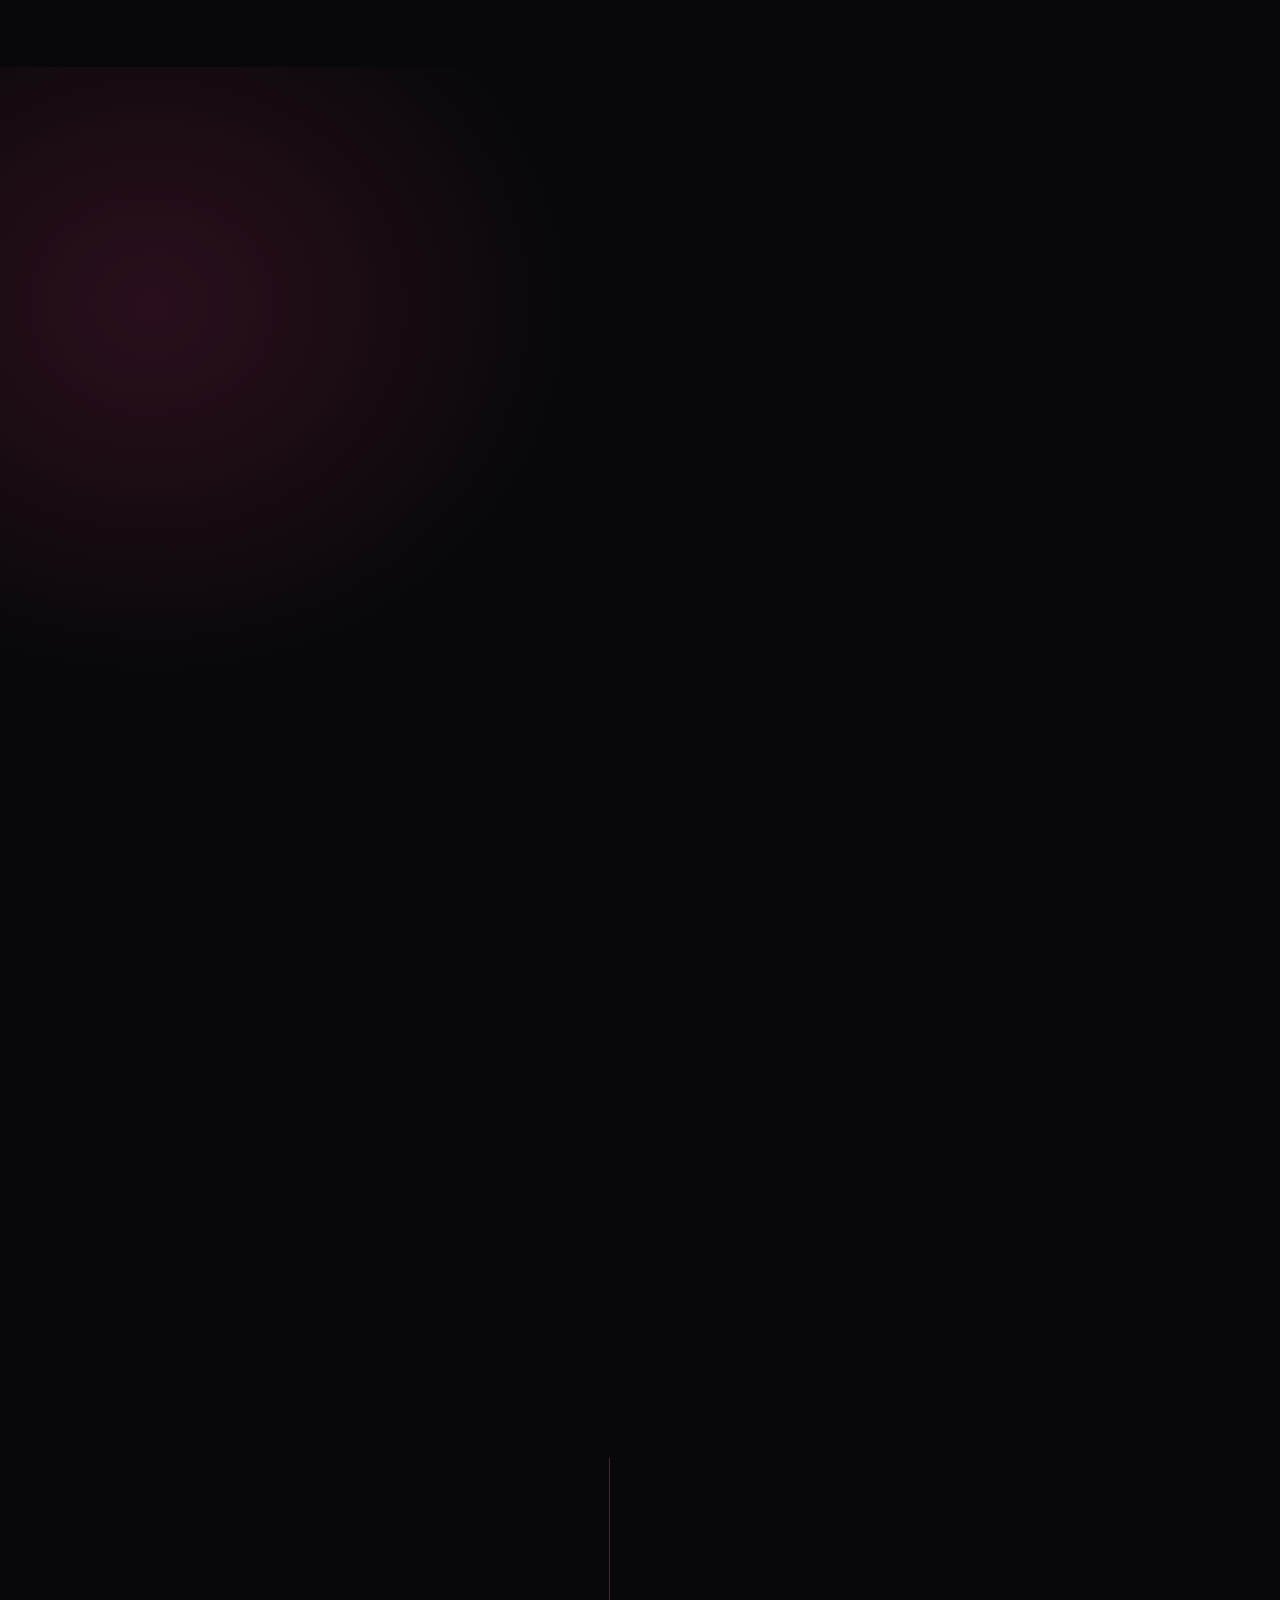
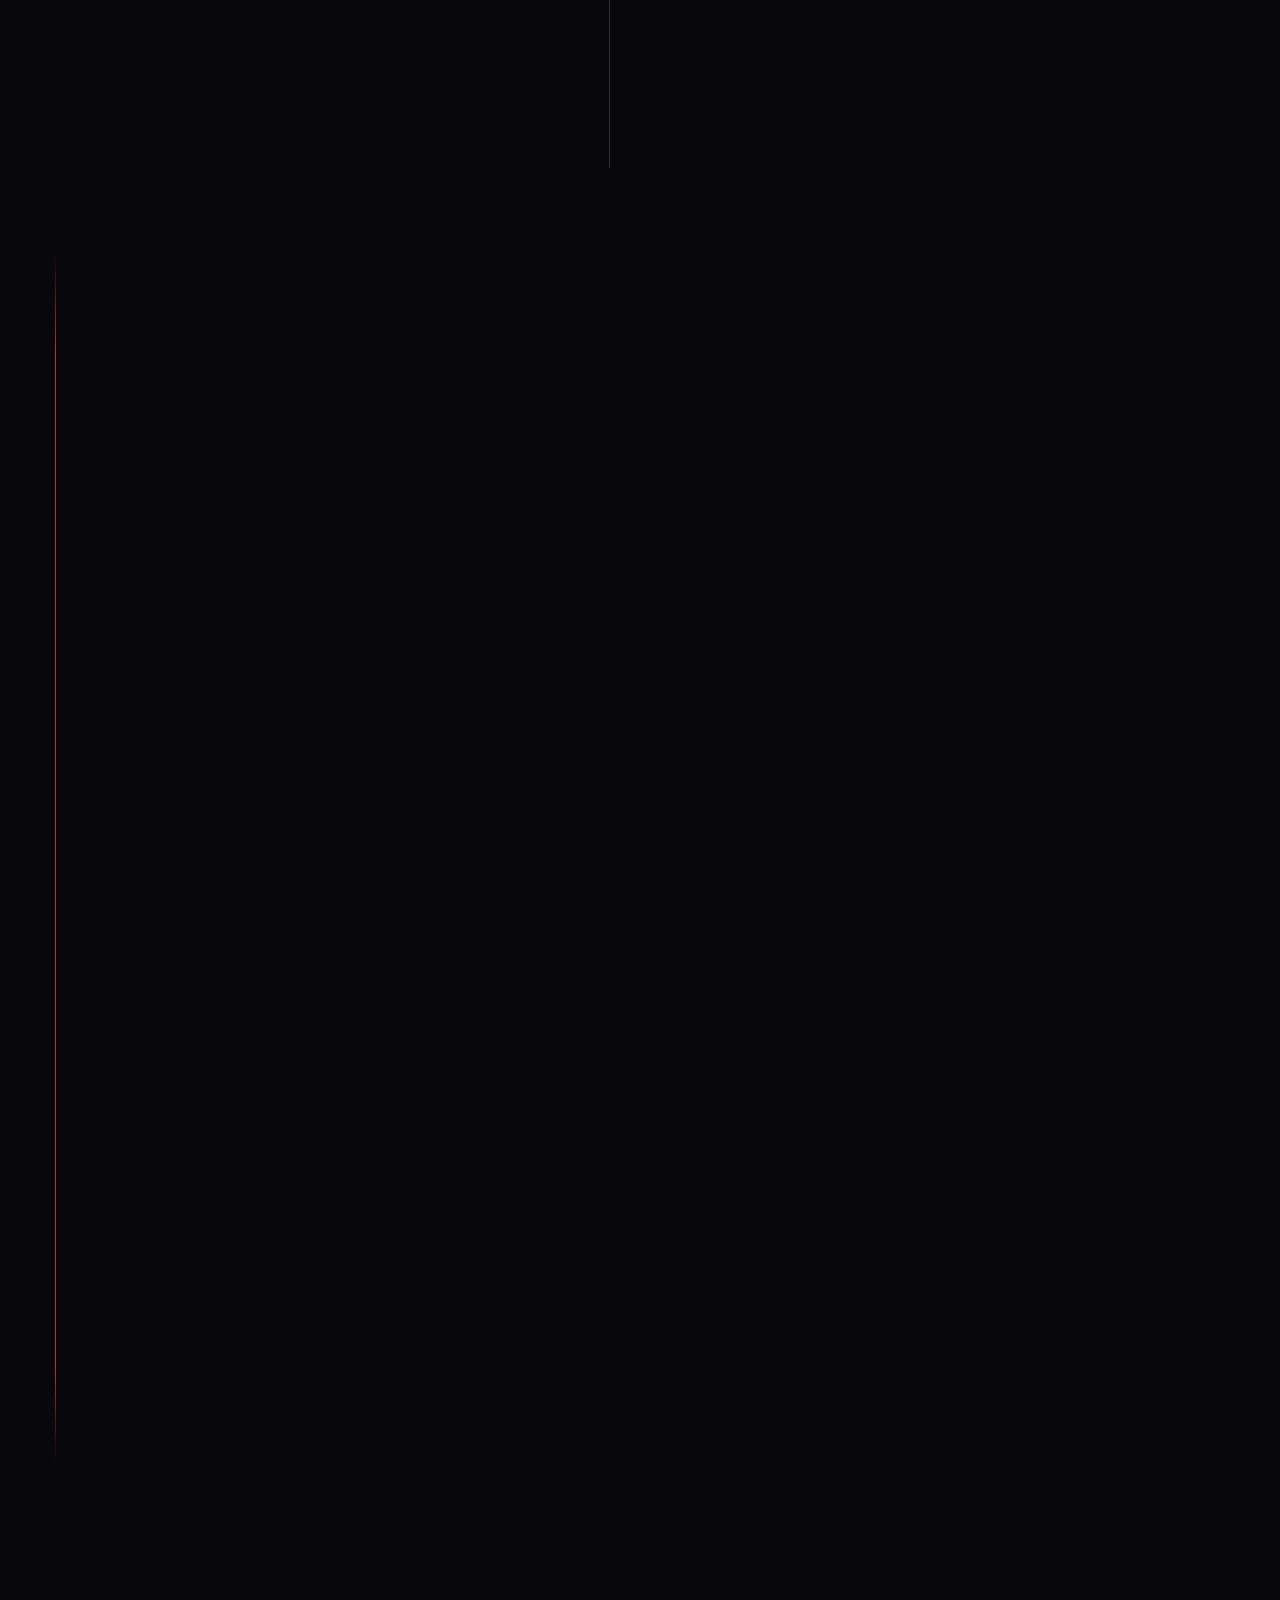
==== commit bce9494f: "List newest case study first: Gatepass is now 01 Co-Authored-By: Claude Opus 5.5 <noreply@anthropic." ====
--- a/index.html
+++ b/index.html
@@ -77,57 +77,57 @@
     <span class="sort">Open any card for the full case study</span>
   </div>
   <div class="cards">
+    <article class="card" data-tags="build">
+      <a class="shot" href="work/gatepass.html" data-l="i" aria-label="Read Gatepass: OAuth Approval Guides for Developers"><img src="assets/case/gatepass/01.png" alt="Gatepass: OAuth Approval Guides for Developers preview" loading="eager"><em>Product Building</em></a>
+      <a class="cap" href="work/gatepass.html" data-l="t"><b>01</b><div><h3>Gatepass: OAuth Approval Guides for Developers</h3><p>Searchable OAuth setup guides with real wait times, blocker fallbacks and agent-vs-human steps, plus a live AI agent for any app. Live at oauth-assignment.vercel.app.</p></div><span>↗</span></a>
+    </article>
     <article class="card" data-tags="prd">
       <a class="shot" href="work/zeta-pluxee.html" data-l="i" id="shot1" aria-label="Read Zeta: Pluxee Split Payments Case Study"><img src="assets/case/zeta-pluxee/01.png" alt="Zeta: Pluxee Split Payments Case Study preview" loading="eager"><em class="red">Featured</em></a>
-      <a class="cap" href="work/zeta-pluxee.html" data-l="t"><b>01</b><div><h3>Zeta: Pluxee Split Payments Case Study</h3><p>Split checkout for Pluxee meal cards, so food goes on Pluxee and the rest on UPI or a card: research, MoSCoW, wireframes, technical design and rollout.</p></div><span>↗</span></a>
+      <a class="cap" href="work/zeta-pluxee.html" data-l="t"><b>02</b><div><h3>Zeta: Pluxee Split Payments Case Study</h3><p>Split checkout for Pluxee meal cards, so food goes on Pluxee and the rest on UPI or a card: research, MoSCoW, wireframes, technical design and rollout.</p></div><span>↗</span></a>
     </article>
     <article class="card" data-tags="build">
       <a class="shot" href="work/brandfolio-ai.html" data-l="c" data-wait="shot1" aria-label="Read Brandfolio AI"><span class="typo"><b>0→1</b><small>Brands × Creators</small></span><img class="ghost" src="assets/case/zeta-pluxee/01.png" alt=""><em>Product Building</em></a>
-      <a class="cap" href="work/brandfolio-ai.html" data-l="t"><b>02</b><div><h3>Brandfolio AI</h3><p>Two-sided platform connecting early-stage brands with creators: product, wireframes, live site and go-to-market plan.</p></div><span>↗</span></a>
+      <a class="cap" href="work/brandfolio-ai.html" data-l="t"><b>03</b><div><h3>Brandfolio AI</h3><p>Two-sided platform connecting early-stage brands with creators: product, wireframes, live site and go-to-market plan.</p></div><span>↗</span></a>
     </article>
     <article class="card" data-tags="problem">
       <a class="shot" href="work/temu-teardown.html" data-l="c" data-wait="shot1" aria-label="Read Temu: Onboarding and Trust Teardown"><img src="assets/case/temu-teardown/01.png" alt="Temu: Onboarding and Trust Teardown preview" loading="eager"><img class="ghost" src="assets/case/zeta-pluxee/01.png" alt=""><em>Problem Solving</em></a>
-      <a class="cap" href="work/temu-teardown.html" data-l="t"><b>03</b><div><h3>Temu: Onboarding and Trust Teardown</h3><p>First-time-user teardown of Temu&#x27;s cluttered onboarding, prize wheel and coupon flow, with prioritised fixes.</p></div><span>↗</span></a>
+      <a class="cap" href="work/temu-teardown.html" data-l="t"><b>04</b><div><h3>Temu: Onboarding and Trust Teardown</h3><p>First-time-user teardown of Temu&#x27;s cluttered onboarding, prize wheel and coupon flow, with prioritised fixes.</p></div><span>↗</span></a>
     </article>
     <article class="card" data-tags="teardown">
       <a class="shot" href="work/upi-teardown.html" data-l="i" aria-label="Read UPI Payment System Teardown"><img src="assets/case/upi-teardown/01.png" alt="UPI Payment System Teardown preview" loading="lazy"><em>Teardown</em></a>
-      <a class="cap" href="work/upi-teardown.html" data-l="t"><b>04</b><div><h3>UPI Payment System Teardown</h3><p>How UPI works end to end, who it changed things for, and where it goes next.</p></div><span>↗</span></a>
+      <a class="cap" href="work/upi-teardown.html" data-l="t"><b>05</b><div><h3>UPI Payment System Teardown</h3><p>How UPI works end to end, who it changed things for, and where it goes next.</p></div><span>↗</span></a>
     </article>
     <article class="card" data-tags="favourite">
       <a class="shot" href="work/udchalo-teardown.html" data-l="i" aria-label="Read UdChalo: Favourite Product Teardown"><img src="assets/case/udchalo-teardown/01.png" alt="UdChalo: Favourite Product Teardown preview" loading="lazy"><em>Favourite Product</em></a>
-      <a class="cap" href="work/udchalo-teardown.html" data-l="t"><b>05</b><div><h3>UdChalo: Favourite Product Teardown</h3><p>Pain points, prioritised improvements, metrics and risks for a travel platform built for defence personnel.</p></div><span>↗</span></a>
+      <a class="cap" href="work/udchalo-teardown.html" data-l="t"><b>06</b><div><h3>UdChalo: Favourite Product Teardown</h3><p>Pain points, prioritised improvements, metrics and risks for a travel platform built for defence personnel.</p></div><span>↗</span></a>
     </article>
     <article class="card" data-tags="problem">
       <a class="shot" href="work/blinkit-research.html" data-l="i" aria-label="Read Blinkit Delivery Partner App: Product Research"><img src="assets/case/blinkit-research/01.png" alt="Blinkit Delivery Partner App: Product Research preview" loading="lazy"><em>Problem Solving</em></a>
-      <a class="cap" href="work/blinkit-research.html" data-l="t"><b>06</b><div><h3>Blinkit Delivery Partner App: Product Research</h3><p>15 days of research with a delivery partner on rewards, notifications and 10-minute delivery pressure.</p></div><span>↗</span></a>
+      <a class="cap" href="work/blinkit-research.html" data-l="t"><b>07</b><div><h3>Blinkit Delivery Partner App: Product Research</h3><p>15 days of research with a delivery partner on rewards, notifications and 10-minute delivery pressure.</p></div><span>↗</span></a>
     </article>
     <article class="card" data-tags="projects">
       <a class="shot" href="work/pm-lifecycle.html" data-l="i" aria-label="Read From Ideas to Impact: The Product Management Lifecycle"><img src="assets/case/pm-lifecycle/01.png" alt="From Ideas to Impact: The Product Management Lifecycle preview" loading="lazy"><em>Projects</em></a>
-      <a class="cap" href="work/pm-lifecycle.html" data-l="t"><b>07</b><div><h3>From Ideas to Impact: The Product Management Lifecycle</h3><p>A visual map of how a product moves from stakeholder insights to validated, adopted features.</p></div><span>↗</span></a>
+      <a class="cap" href="work/pm-lifecycle.html" data-l="t"><b>08</b><div><h3>From Ideas to Impact: The Product Management Lifecycle</h3><p>A visual map of how a product moves from stakeholder insights to validated, adopted features.</p></div><span>↗</span></a>
     </article>
     <article class="card" data-tags="prd">
       <a class="shot" href="work/woco-goal-module.html" data-l="i" aria-label="Read WoCo Goal Module: HR Tech PRD"><img src="assets/case/woco-goal-module/01.png" alt="WoCo Goal Module: HR Tech PRD preview" loading="lazy"><em>New Feature PRD</em></a>
-      <a class="cap" href="work/woco-goal-module.html" data-l="t"><b>08</b><div><h3>WoCo Goal Module: HR Tech PRD</h3><p>PRD for a standalone goal-management module with leaderboard integration, targeting a 60% cut in manual HR tracking.</p></div><span>↗</span></a>
+      <a class="cap" href="work/woco-goal-module.html" data-l="t"><b>09</b><div><h3>WoCo Goal Module: HR Tech PRD</h3><p>PRD for a standalone goal-management module with leaderboard integration, targeting a 60% cut in manual HR tracking.</p></div><span>↗</span></a>
     </article>
     <article class="card" data-tags="problem">
       <a class="shot" href="work/student-tracker.html" data-l="i" aria-label="Read Student Tracker (Frappe)"><img src="assets/case/student-tracker/01.png" alt="Student Tracker (Frappe) preview" loading="lazy"><em>Problem Solving</em></a>
-      <a class="cap" href="work/student-tracker.html" data-l="t"><b>09</b><div><h3>Student Tracker (Frappe)</h3><p>Problem brief, user stories, backlog and Sprint 1 plan for an NGO student-count tracking tool.</p></div><span>↗</span></a>
+      <a class="cap" href="work/student-tracker.html" data-l="t"><b>10</b><div><h3>Student Tracker (Frappe)</h3><p>Problem brief, user stories, backlog and Sprint 1 plan for an NGO student-count tracking tool.</p></div><span>↗</span></a>
     </article>
     <article class="card" data-tags="problem">
       <a class="shot" href="work/stick-dating.html" data-l="i" aria-label="Read Stick Dating App: Path to $10M ARR"><span class="typo"><b>$10M</b><small>ARR in 6 months</small></span><em>Problem Solving</em></a>
-      <a class="cap" href="work/stick-dating.html" data-l="t"><b>10</b><div><h3>Stick Dating App: Path to $10M ARR</h3><p>Product, marketing and expansion plan to take a dating app to $10M ARR in 6 months.</p></div><span>↗</span></a>
+      <a class="cap" href="work/stick-dating.html" data-l="t"><b>11</b><div><h3>Stick Dating App: Path to $10M ARR</h3><p>Product, marketing and expansion plan to take a dating app to $10M ARR in 6 months.</p></div><span>↗</span></a>
     </article>
     <article class="card" data-tags="projects">
       <a class="shot" href="work/indus-app-store.html" data-l="i" aria-label="Read Elevating User Engagement on Indus App Store"><span class="typo"><b>+30%</b><small>Session duration</small></span><em>Projects</em></a>
-      <a class="cap" href="work/indus-app-store.html" data-l="t"><b>11</b><div><h3>Elevating User Engagement on Indus App Store</h3><p>Short videos, reviews and dark mode drove +30% session duration and +20% retention.</p></div><span>↗</span></a>
+      <a class="cap" href="work/indus-app-store.html" data-l="t"><b>12</b><div><h3>Elevating User Engagement on Indus App Store</h3><p>Short videos, reviews and dark mode drove +30% session duration and +20% retention.</p></div><span>↗</span></a>
     </article>
     <article class="card" data-tags="prd">
       <a class="shot" href="work/smart-spending.html" data-l="i" aria-label="Read Smart Spending Insights for UPI Apps"><img src="assets/case/smart-spending/01.png" alt="Smart Spending Insights for UPI Apps preview" loading="lazy"><em>New Feature PRD</em></a>
-      <a class="cap" href="work/smart-spending.html" data-l="t"><b>12</b><div><h3>Smart Spending Insights for UPI Apps</h3><p>Voice tags, category icons and AI auto-tagging to help users see where their money goes.</p></div><span>↗</span></a>
-    </article>
-    <article class="card" data-tags="build">
-      <a class="shot" href="work/gatepass.html" data-l="i" aria-label="Read Gatepass: OAuth Approval Guides for Developers"><img src="assets/case/gatepass/01.png" alt="Gatepass: OAuth Approval Guides for Developers preview" loading="lazy"><em>Product Building</em></a>
-      <a class="cap" href="work/gatepass.html" data-l="t"><b>13</b><div><h3>Gatepass: OAuth Approval Guides for Developers</h3><p>Searchable OAuth setup guides with real wait times, blocker fallbacks and agent-vs-human steps, plus a live AI agent for any app. Live at oauth-assignment.vercel.app.</p></div><span>↗</span></a>
+      <a class="cap" href="work/smart-spending.html" data-l="t"><b>13</b><div><h3>Smart Spending Insights for UPI Apps</h3><p>Voice tags, category icons and AI auto-tagging to help users see where their money goes.</p></div><span>↗</span></a>
     </article>
   </div>
   <p class="empty" hidden>Nothing in this category yet.</p>
